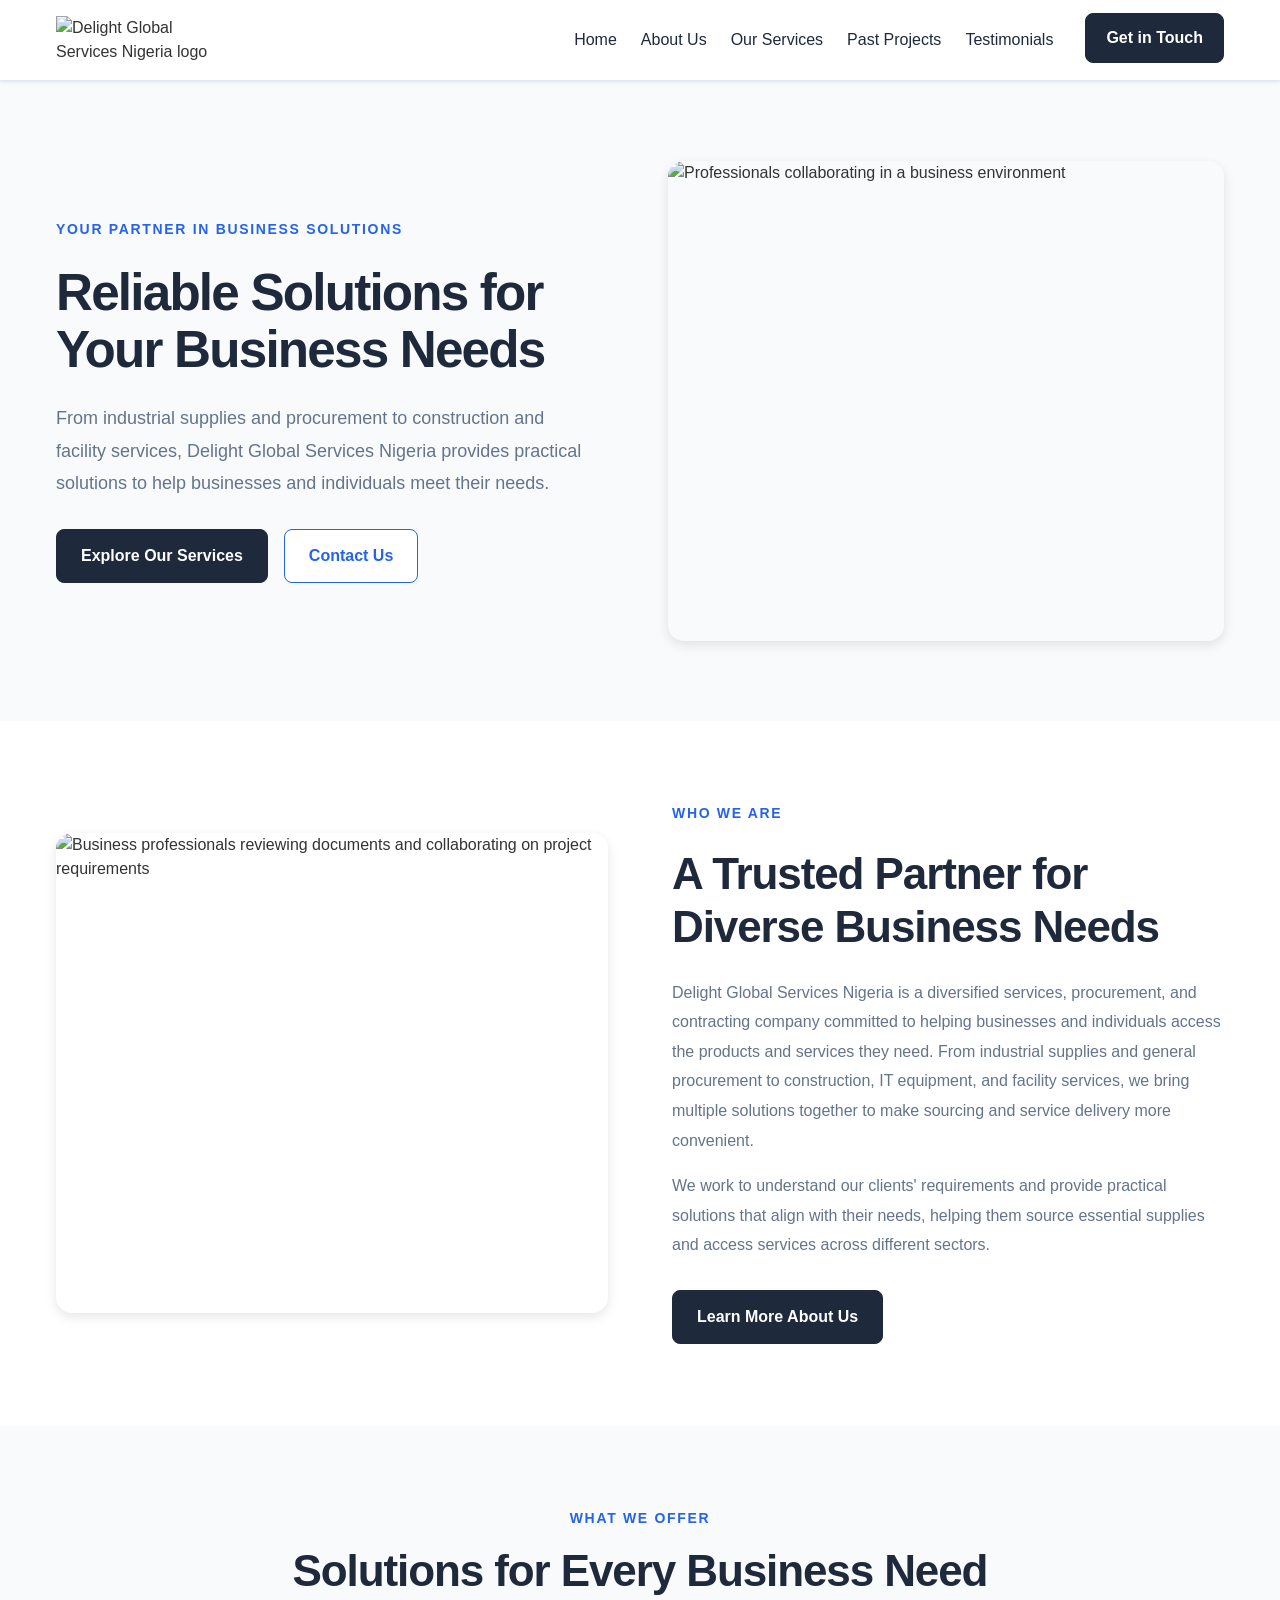
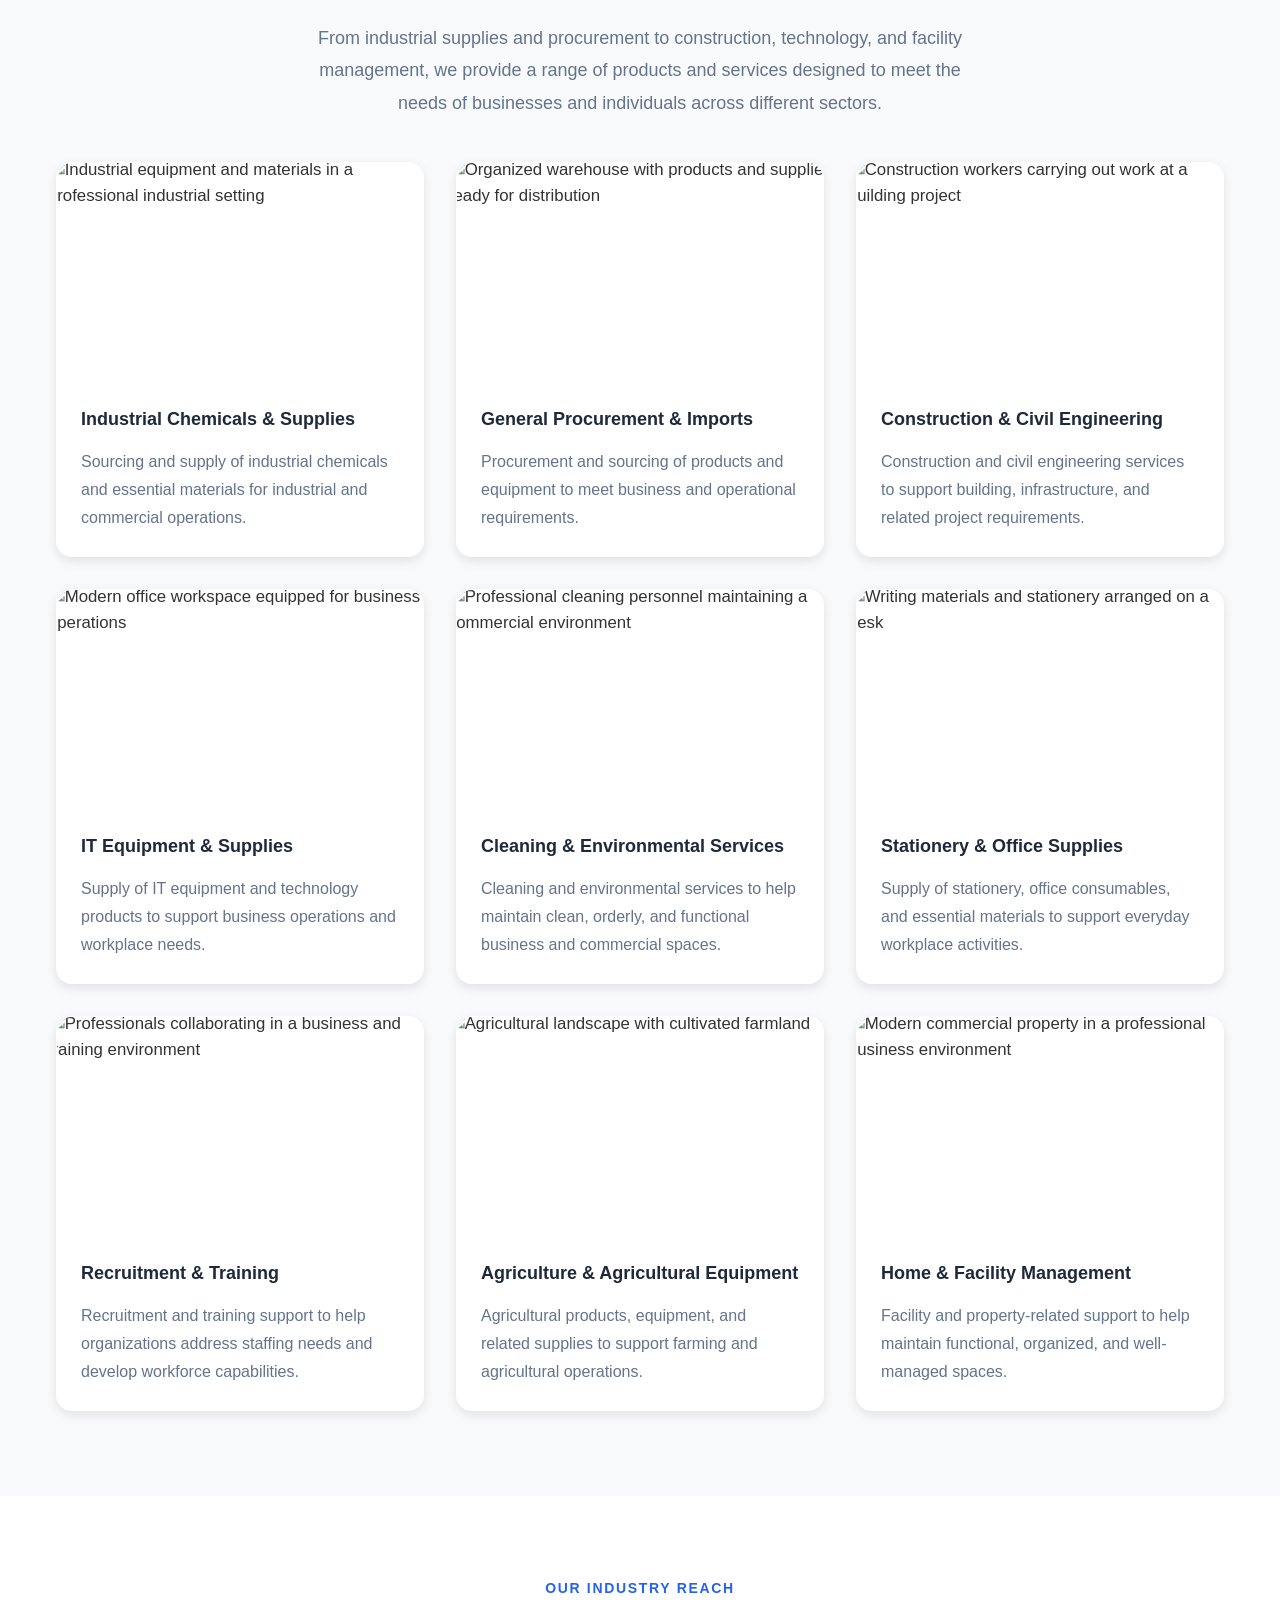
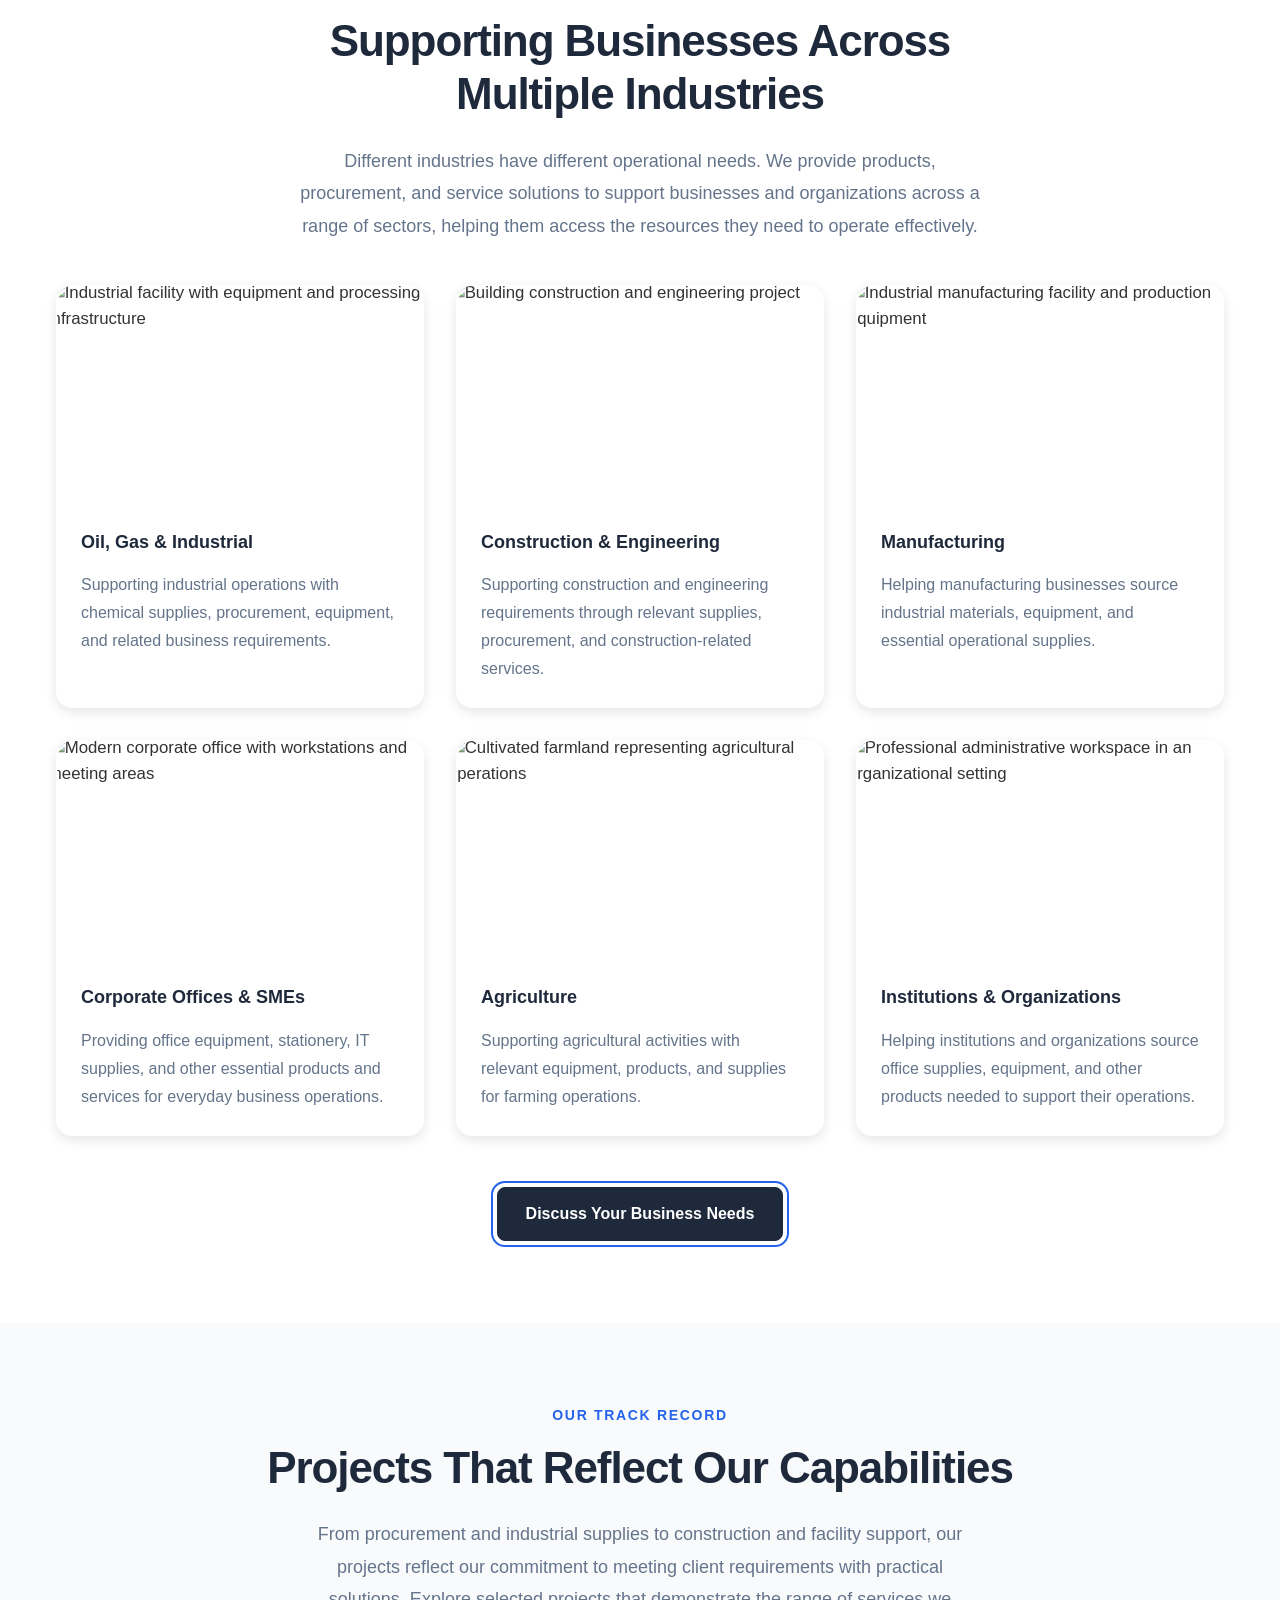
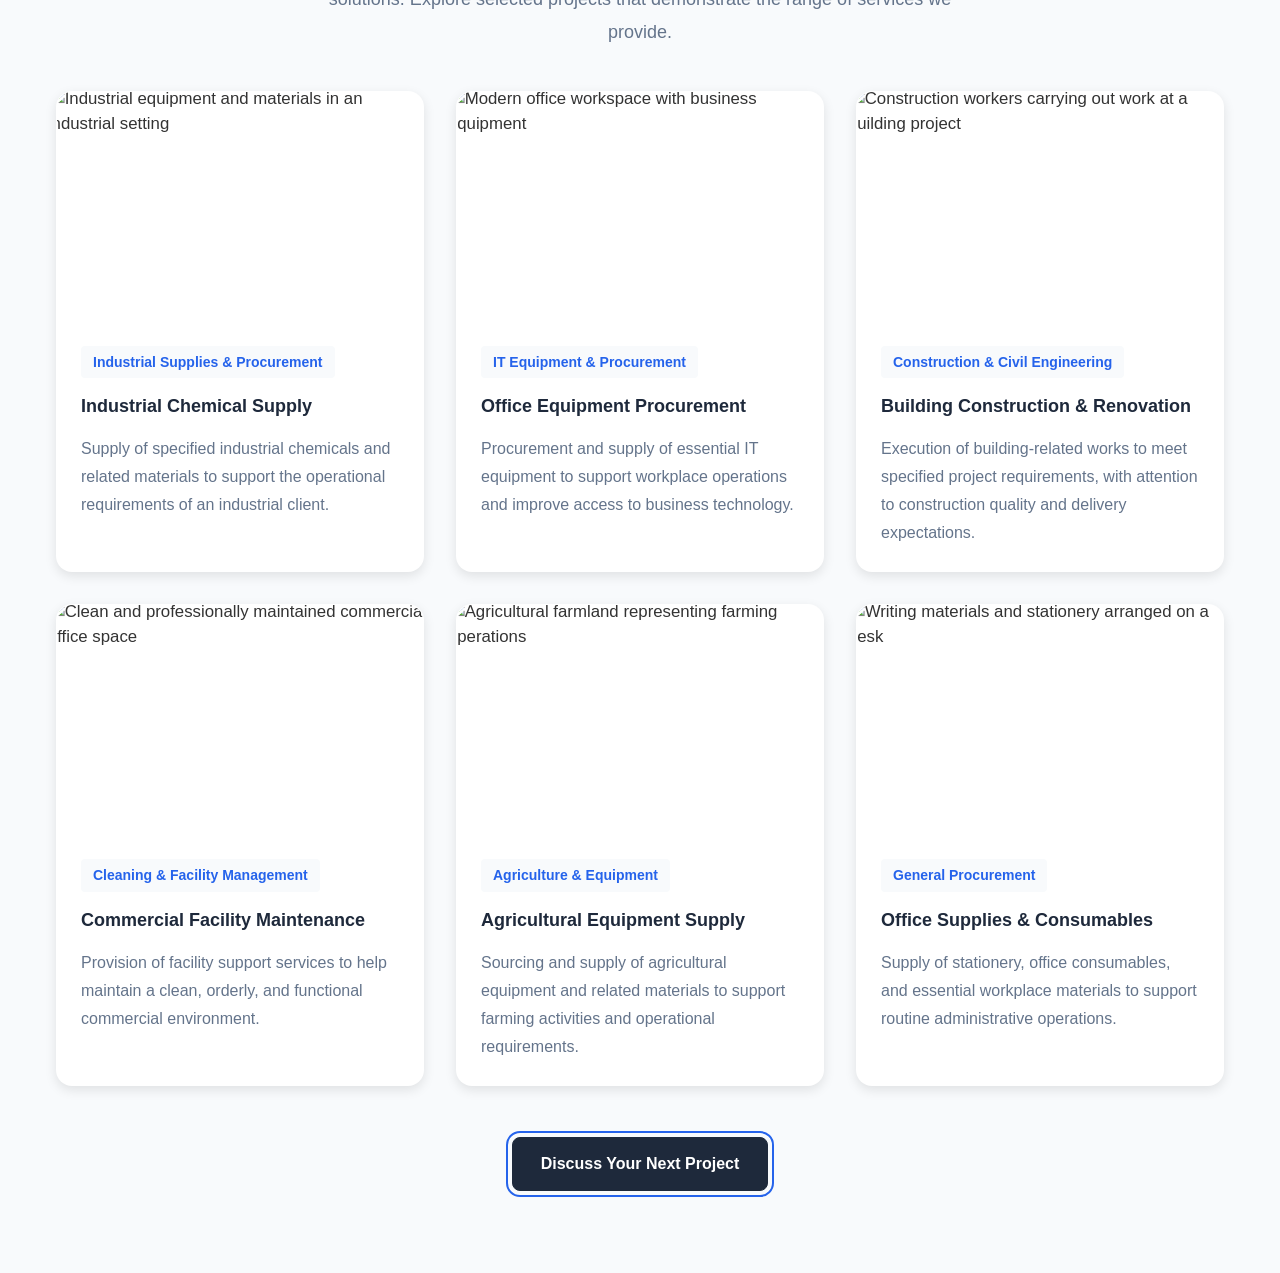
==== index.html @ d0744092 "feat: past projects added" ====
<!doctype html>
<html lang="en">
  <head>
    <meta charset="UTF-8" />
    <meta name="viewport" content="width=device-width, initial-scale=1.0" />

    <title>Delight Global Services</title>

    <!-- Font Awesome -->
    <link
      rel="stylesheet"
      href="https://cdnjs.cloudflare.com/ajax/libs/font-awesome/6.7.2/css/all.min.css"
    />

    <!-- Main CSS -->
    <link rel="stylesheet" href="/css/styles.css" />
  </head>
  <body>
    <!-- Header -->
    <header class="site-header">
      <nav class="navbar container" aria-label="Main navigation">
        <!-- Company Logo -->
        <a href="#home" class="navbar__brand" aria-label="Go to homepage">
          <img src="" alt="" class="navbar__logo" id="navbar-logo" />
        </a>

        <!-- Mobile Menu Toggle -->
        <button
          type="button"
          class="navbar__toggle"
          id="navbar-toggle"
          aria-label="Open navigation menu"
          aria-expanded="false"
          aria-controls="navbar-menu"
        >
          <i class="fa-solid fa-bars" aria-hidden="true"></i>
        </button>

        <!-- Navigation Menu -->
        <div class="navbar__menu" id="navbar-menu">
          <!-- Navigation Links -->
          <ul class="navbar__links" id="navbar-links">
            <!-- Navigation links will be rendered from siteConfig -->
          </ul>

          <!-- Call-to-Action -->
          <a href="" class="navbar__cta" id="navbar-cta">
            <!-- CTA text will be rendered from siteConfig -->
          </a>
        </div>
      </nav>
    </header>

    <!-- ========================= HERO SECTION ========================== -->

    <section class="hero" id="home">
      <div class="hero__container container">
        <!-- Hero Content -->
        <div class="hero__content">
          <p class="hero__eyebrow" id="hero-eyebrow"></p>

          <h1 class="hero__heading" id="hero-heading"></h1>

          <p class="hero__description" id="hero-description"></p>

          <!-- Hero Buttons -->
          <div class="hero__actions" id="hero-actions">
            <!-- Buttons will be rendered from siteConfig -->
          </div>
        </div>

        <!-- Hero Image -->
        <div class="hero__visual">
          <img src="" alt="" class="hero__image" id="hero-image" />
        </div>
      </div>
    </section>

    <!-- ========================= ABOUT US SECTION ========================== -->

    <section class="about" id="about">
      <div class="about__container container">
        <!-- About Image -->
        <div class="about__visual">
          <img
            src=""
            alt=""
            class="about__image"
            id="about-image"
            loading="lazy"
          />
        </div>

        <!-- About Content -->
        <div class="about__content">
          <p class="about__eyebrow" id="about-eyebrow"></p>

          <h2 class="about__heading" id="about-heading"></h2>

          <p class="about__description" id="about-description"></p>

          <p class="about__supporting-text" id="about-supporting-text"></p>

          <!-- Call-to-Action -->
          <div class="about__actions" id="about-actions">
            <!-- CTA will be rendered from siteConfig -->
          </div>
        </div>
      </div>
    </section>

    <!-- ========================= SERVICES SECTION ========================== -->

    <section class="services" id="services">
      <div class="services__container container">
        <!-- Section Header -->
        <div class="services__header">
          <p class="services__eyebrow" id="services-eyebrow"></p>

          <h2 class="services__heading" id="services-heading"></h2>

          <p class="services__description" id="services-description"></p>
        </div>

        <!-- Services Grid -->
        <div class="services__grid" id="services-grid">
          <!-- Service cards will be rendered from siteConfig -->
        </div>
      </div>
    </section>
    <!-- ========================= INDUSTRIES SECTION ========================== -->

    <section class="industries" id="industries">
      <div class="industries__container container">
        <!-- Section Header -->
        <div class="industries__header">
          <p class="industries__eyebrow" id="industries-eyebrow"></p>

          <h2 class="industries__heading" id="industries-heading"></h2>

          <p class="industries__description" id="industries-description"></p>
        </div>

        <!-- Industry Cards -->
        <div class="industries__grid" id="industries-grid">
          <!-- Industry cards will be rendered from siteConfig -->
        </div>

        <!-- Section CTA -->
        <div class="industries__actions" id="industries-actions">
          <!-- CTA will be rendered from siteConfig -->
        </div>
      </div>
    </section>
    <!-- ========================= PAST PROJECTS SECTION ========================== -->

    <section class="projects" id="projects">
      <div class="projects__container container">
        <!-- Section Header -->
        <div class="projects__header">
          <p class="projects__eyebrow" id="projects-eyebrow"></p>

          <h2 class="projects__heading" id="projects-heading"></h2>

          <p class="projects__description" id="projects-description"></p>
        </div>

        <!-- Project Cards -->
        <div class="projects__grid" id="projects-grid">
          <!-- Project cards will be rendered from siteConfig -->
        </div>

        <!-- Section CTA -->
        <div class="projects__actions" id="projects-actions">
          <!-- CTA will be rendered from siteConfig -->
        </div>
      </div>
    </section>

    <!-- Main JavaScript -->
    <script type="module" src="/js/main.js"></script>
  </body>
</html>
---- css/styles.css ----
@import url("./base.css");
@import url("/css/layout.css");
@import url("/css/navbar.css");
@import url("/css/hero.css");
@import url("/css/about.css");
@import url("/css/services.css");
@import url("/css/industries.css");
@import url("/css/projects.css");
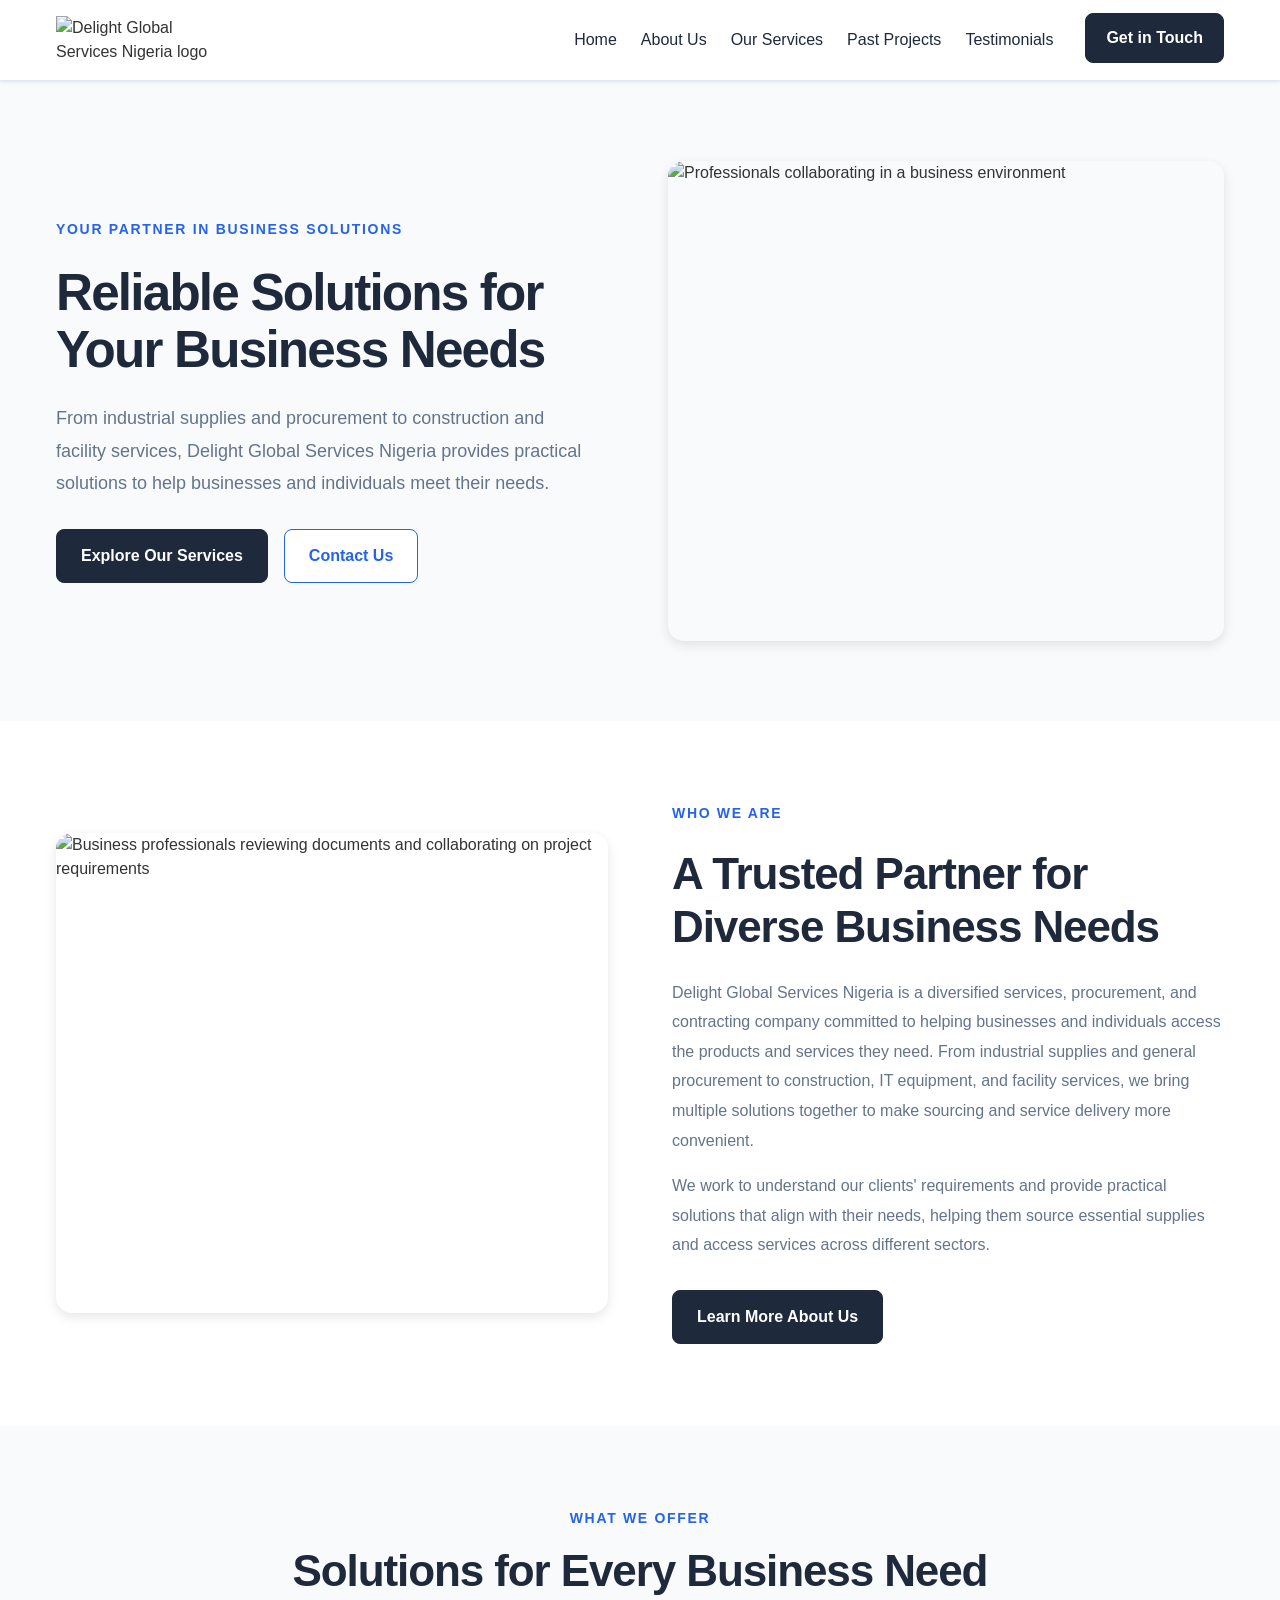
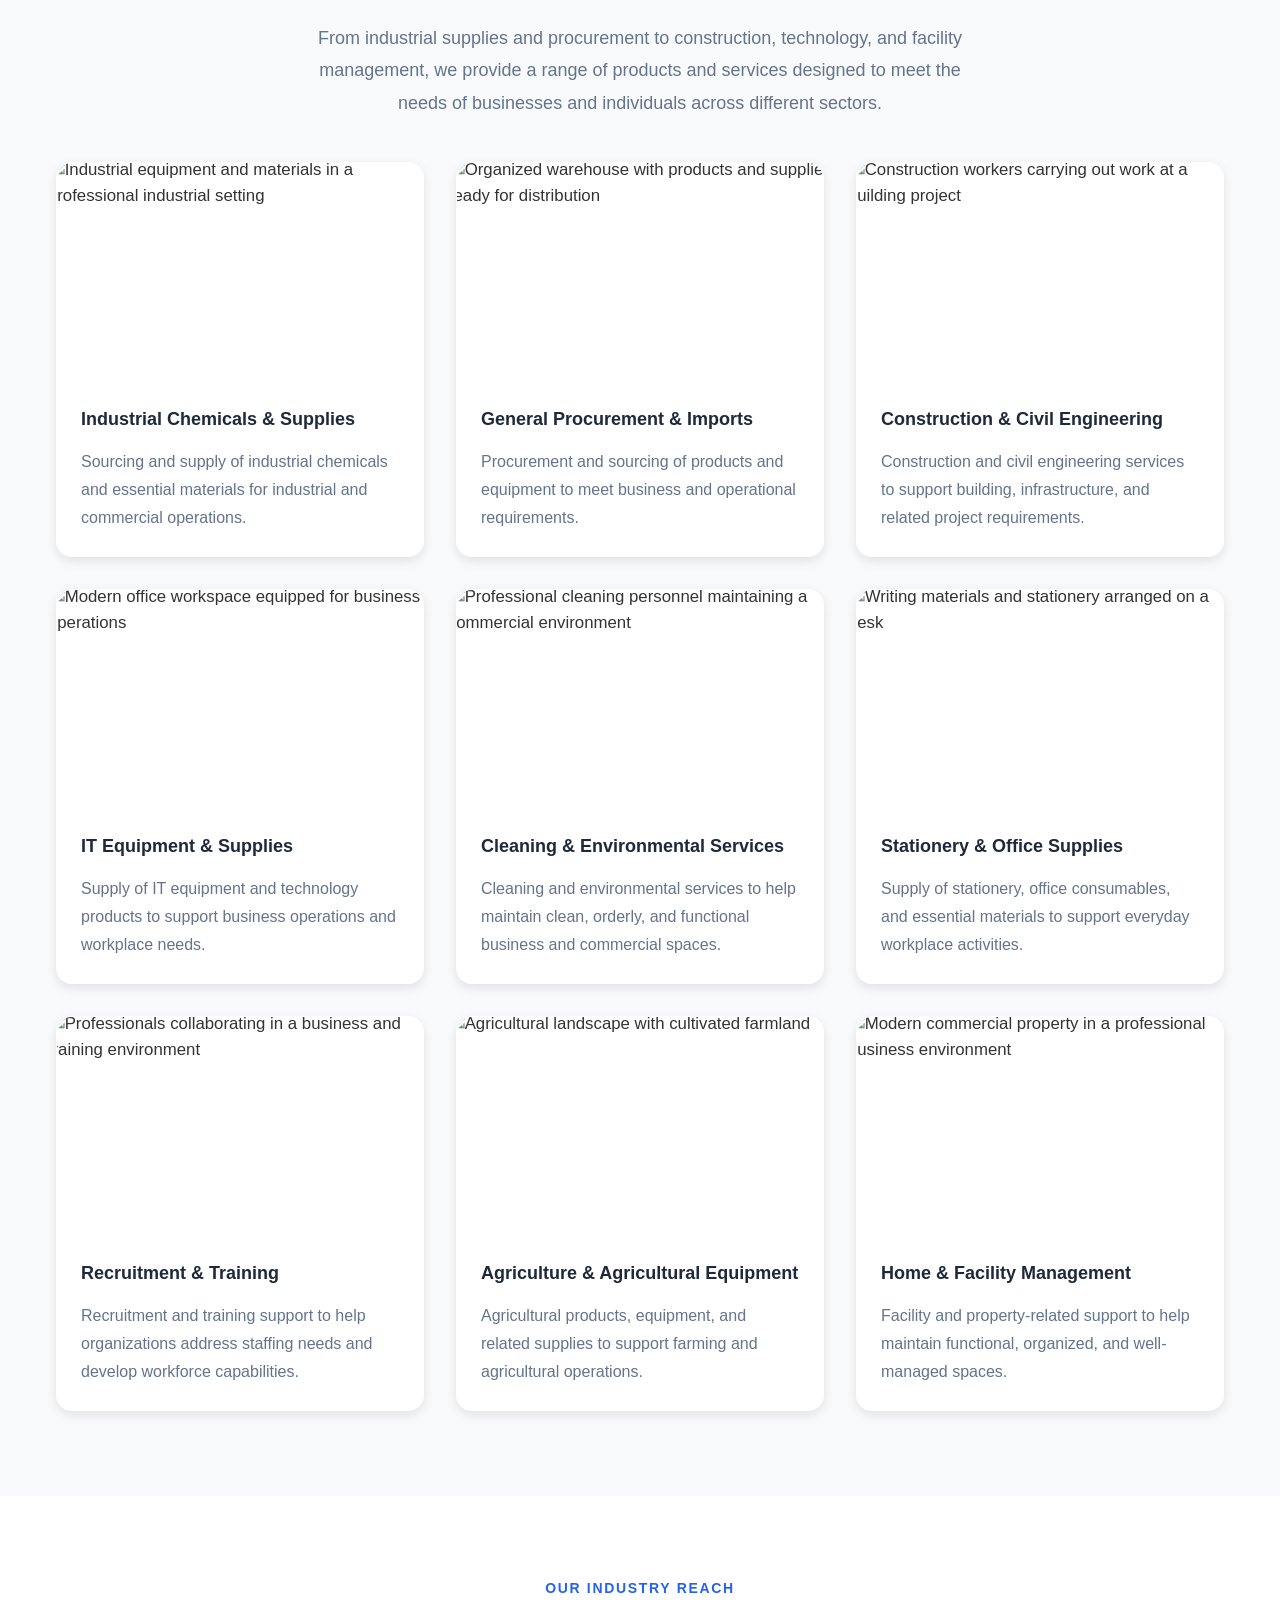
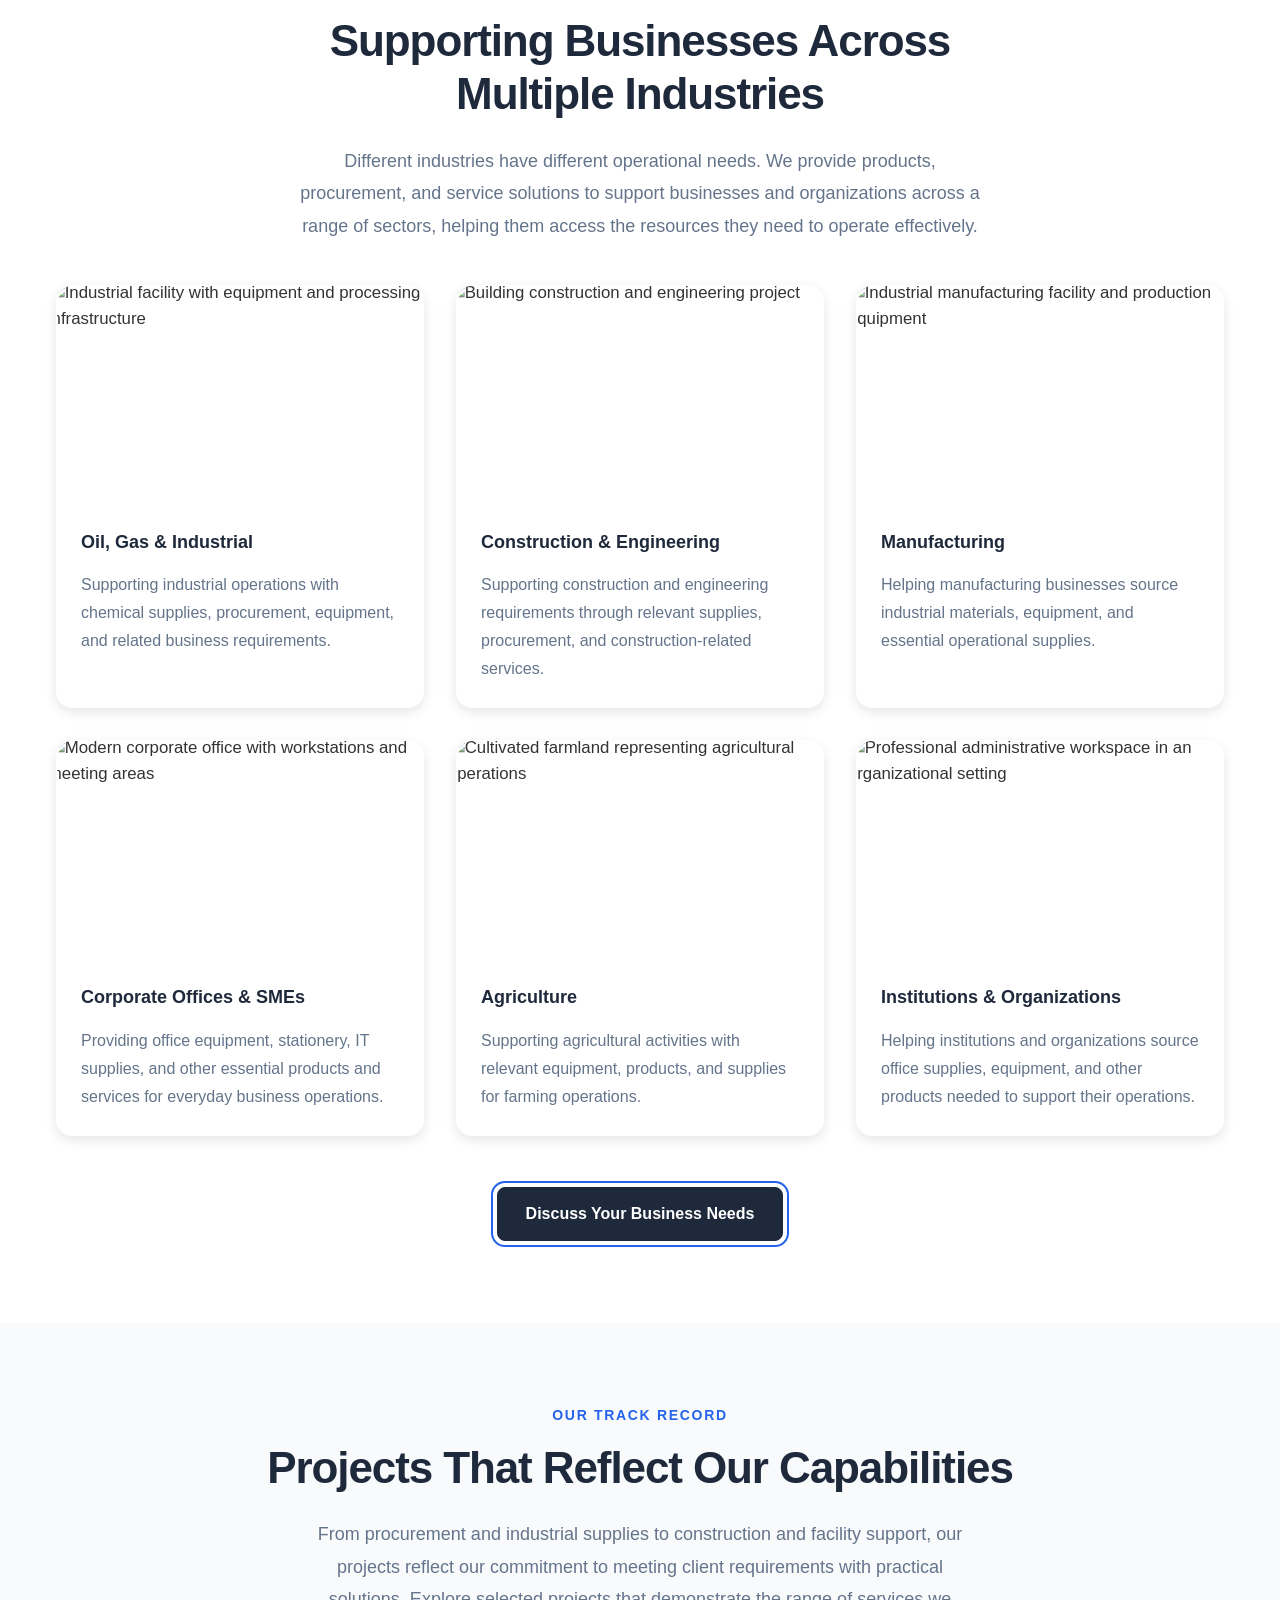
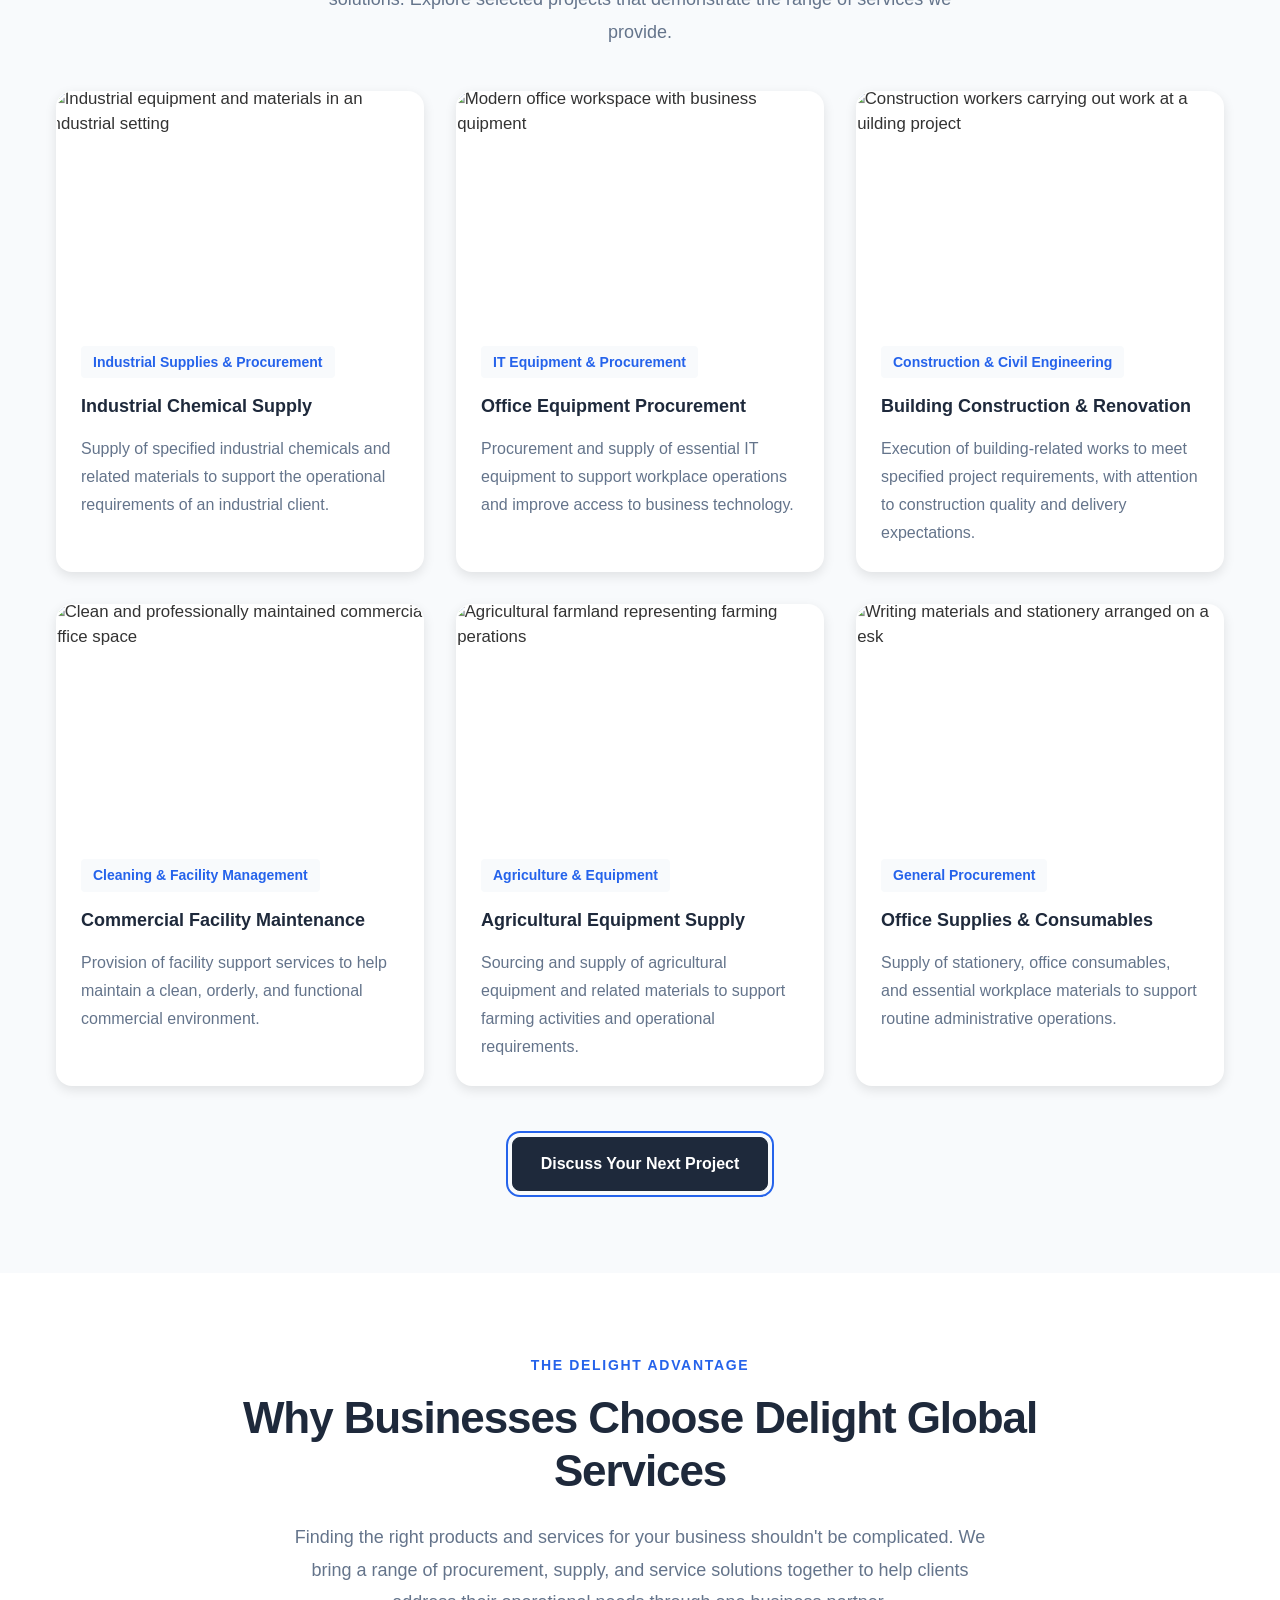
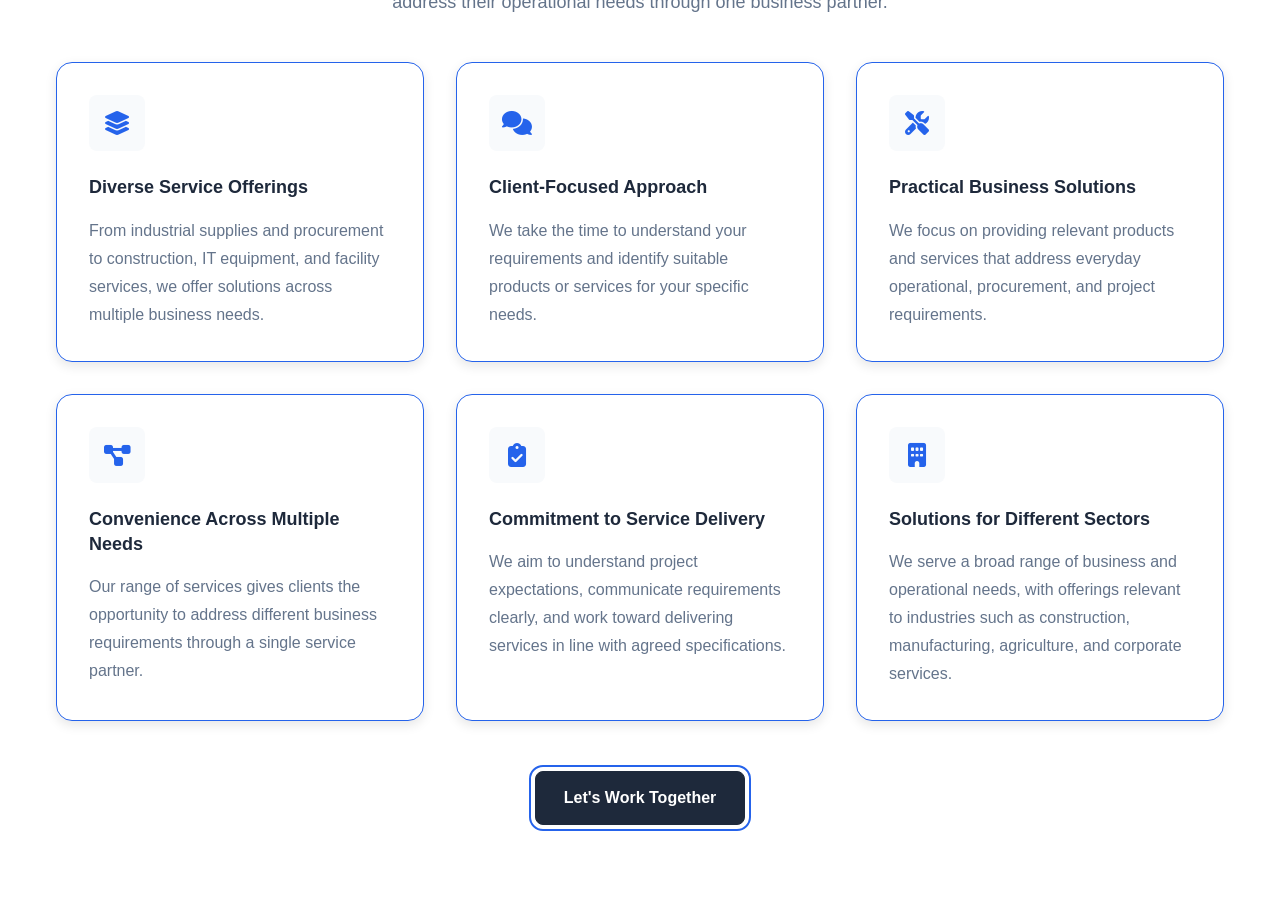
==== commit 31c05d99: "feat: why choose us added" ====
--- a/index.html
+++ b/index.html
@@ -176,6 +176,33 @@
         </div>
       </div>
     </section>
+    <!-- ========================= WHY CHOOSE US SECTION ========================== -->
+
+    <section class="why-choose-us" id="why-choose-us">
+      <div class="why-choose-us__container container">
+        <!-- Section Header -->
+        <div class="why-choose-us__header">
+          <p class="why-choose-us__eyebrow" id="why-choose-us-eyebrow"></p>
+
+          <h2 class="why-choose-us__heading" id="why-choose-us-heading"></h2>
+
+          <p
+            class="why-choose-us__description"
+            id="why-choose-us-description"
+          ></p>
+        </div>
+
+        <!-- Benefits Grid -->
+        <div class="why-choose-us__grid" id="why-choose-us-grid">
+          <!-- Benefit cards will be rendered from siteConfig -->
+        </div>
+
+        <!-- Section CTA -->
+        <div class="why-choose-us__actions" id="why-choose-us-actions">
+          <!-- CTA will be rendered from siteConfig -->
+        </div>
+      </div>
+    </section>
 
     <!-- Main JavaScript -->
     <script type="module" src="/js/main.js"></script>
--- a/css/styles.css
+++ b/css/styles.css
@@ -6,3 +6,4 @@
 @import url("/css/services.css");
 @import url("/css/industries.css");
 @import url("/css/projects.css");
+@import url("/css/why-choose-us.css");
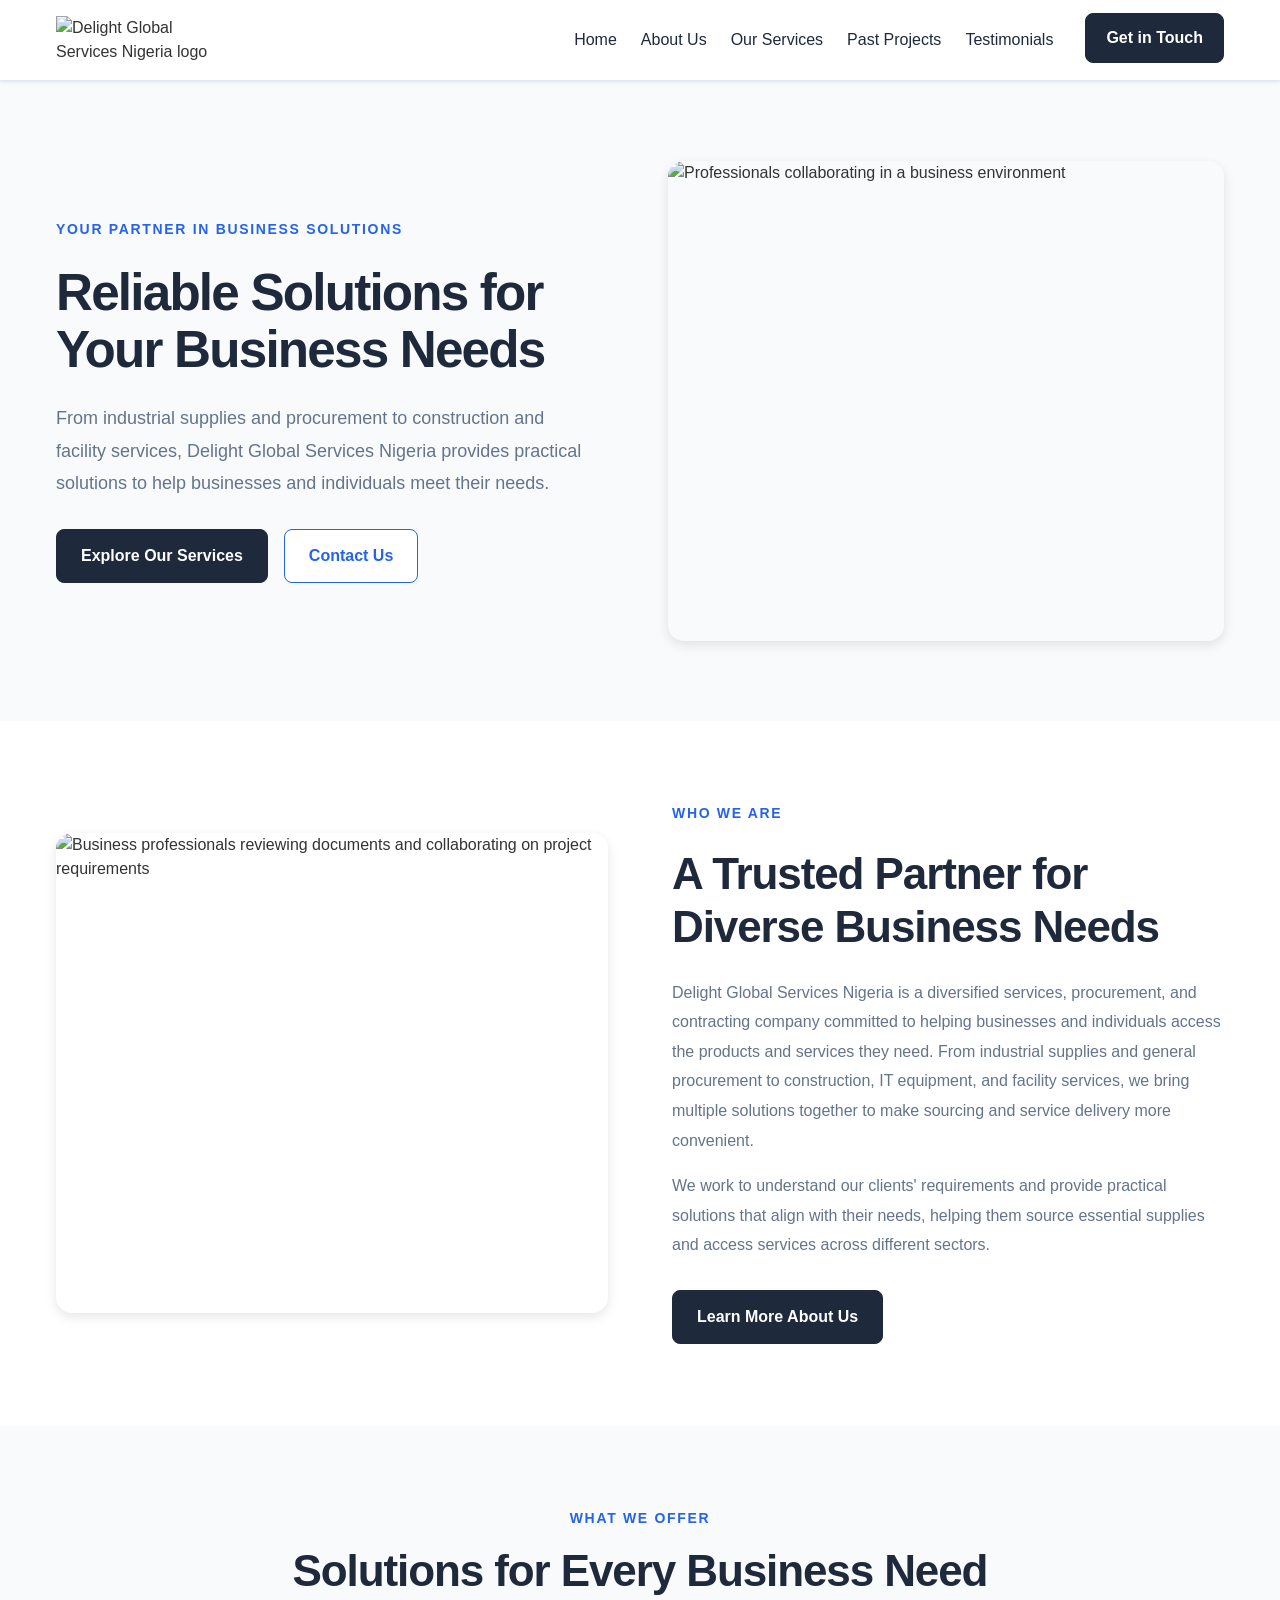
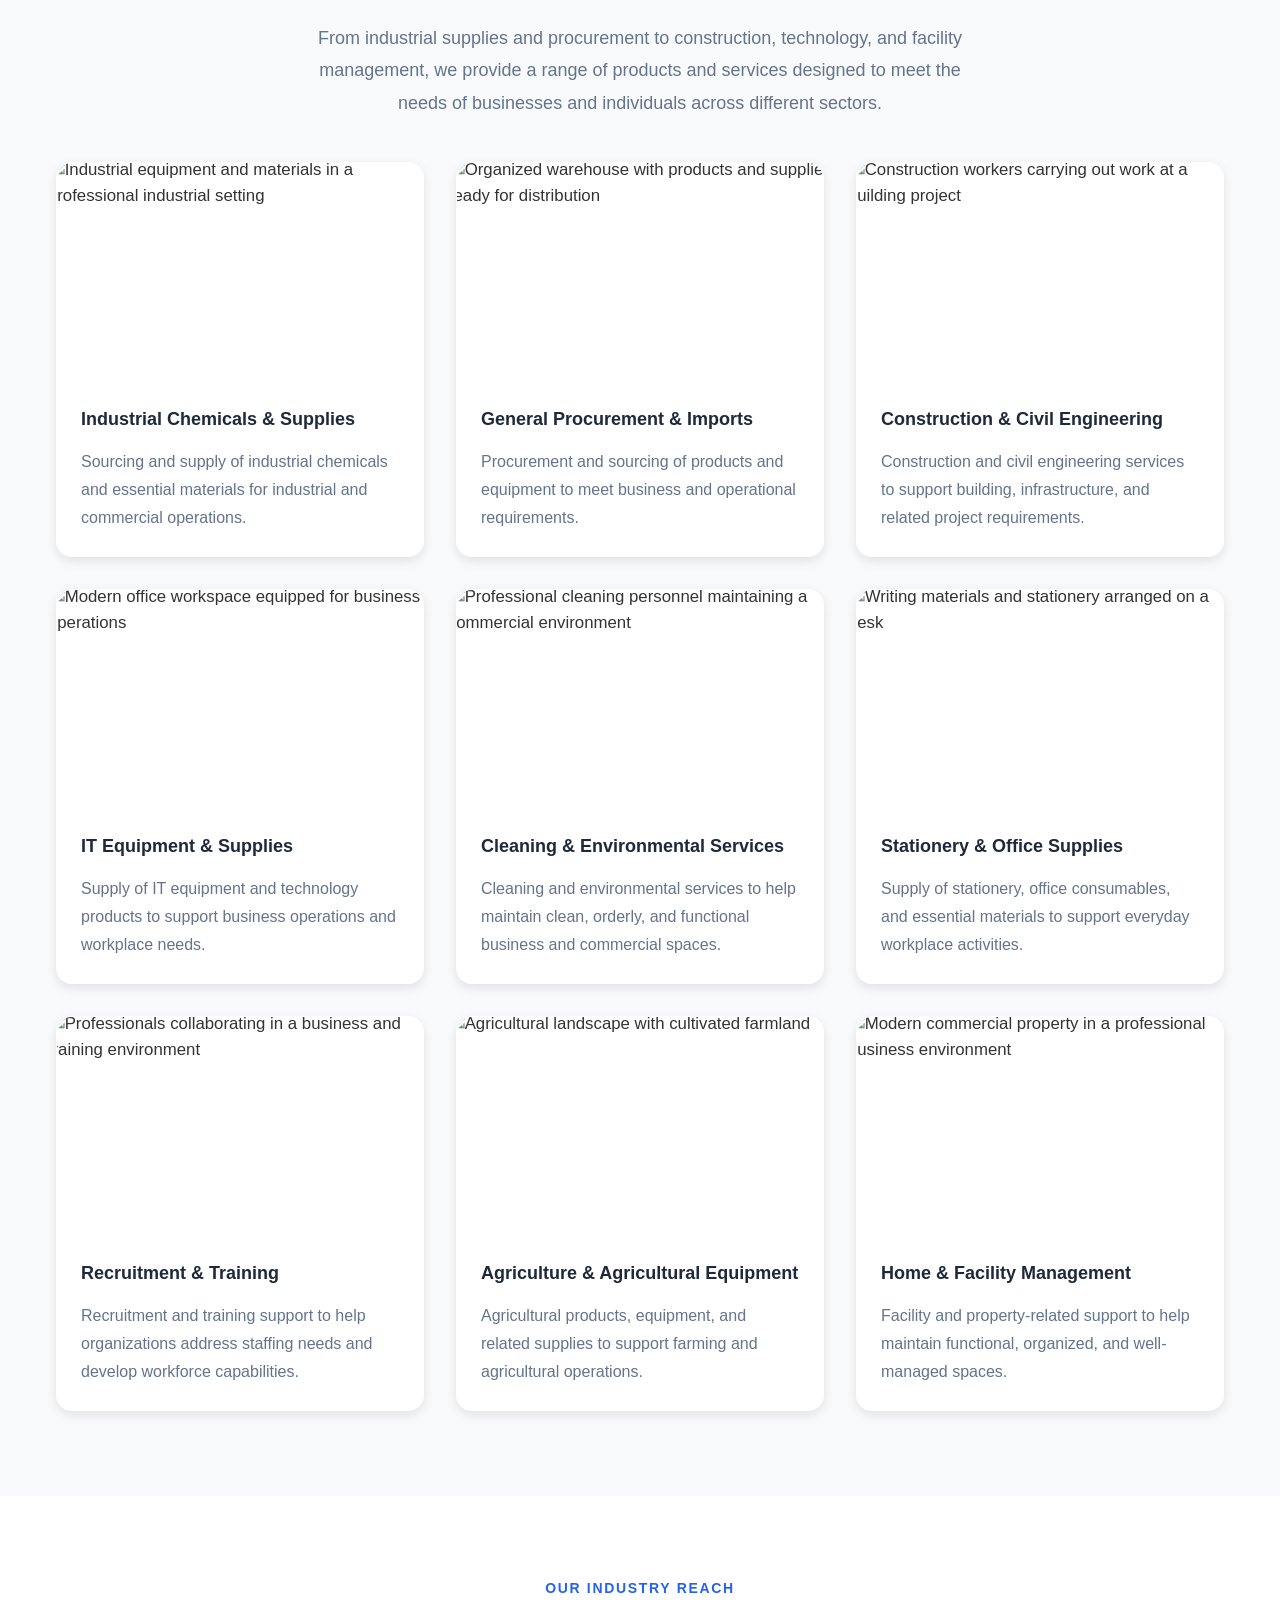
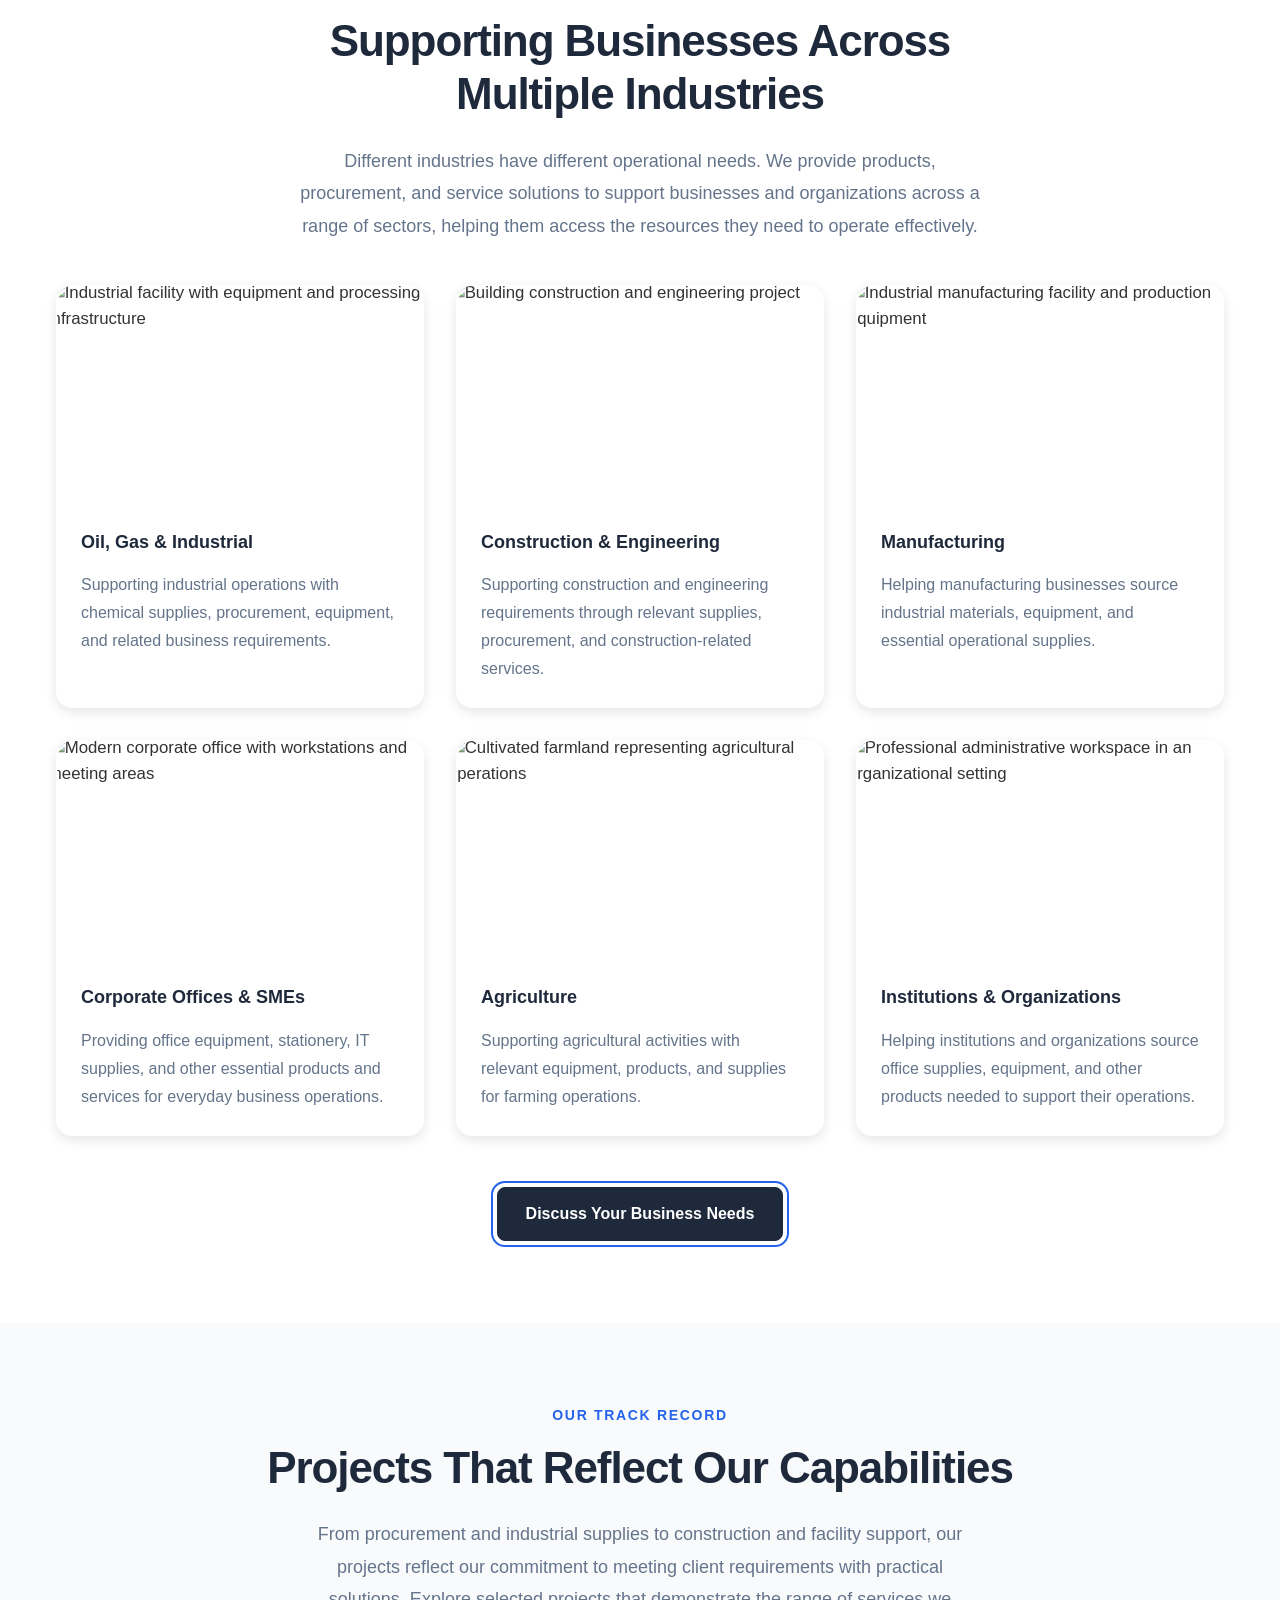
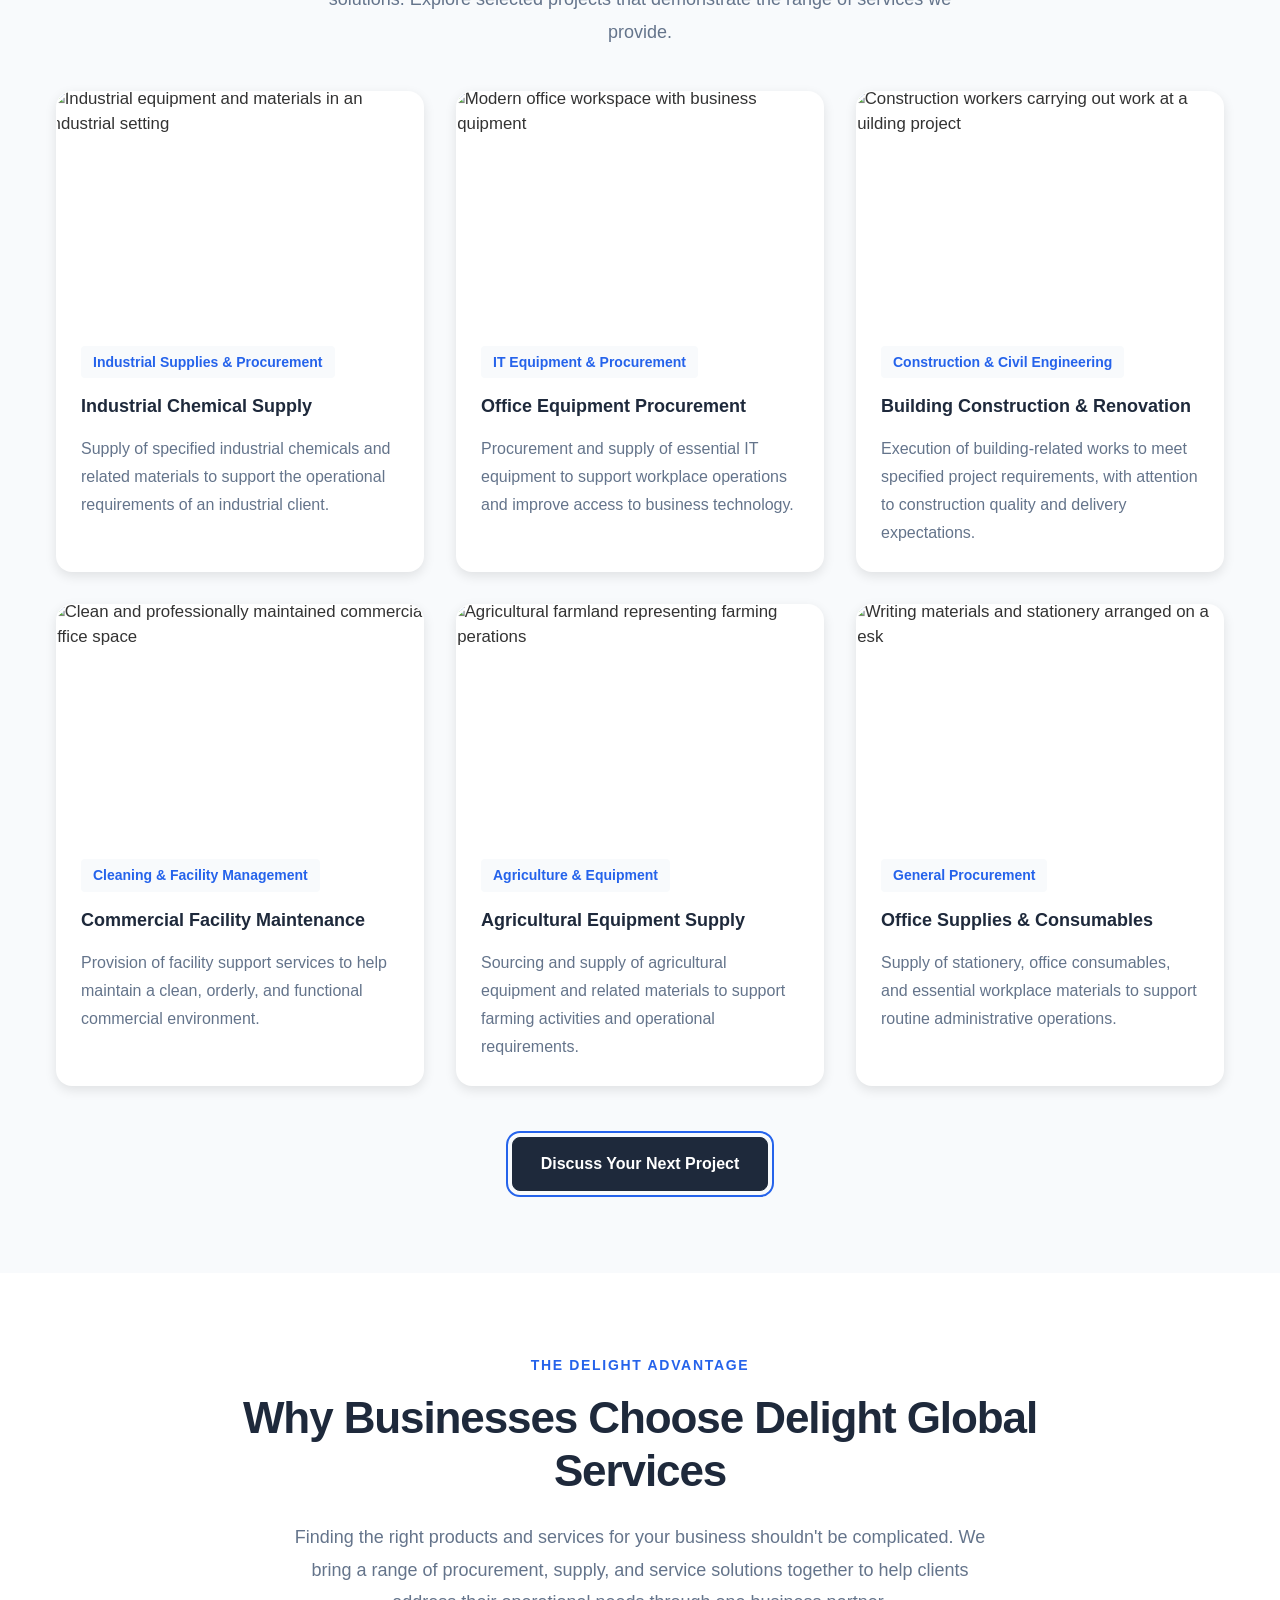
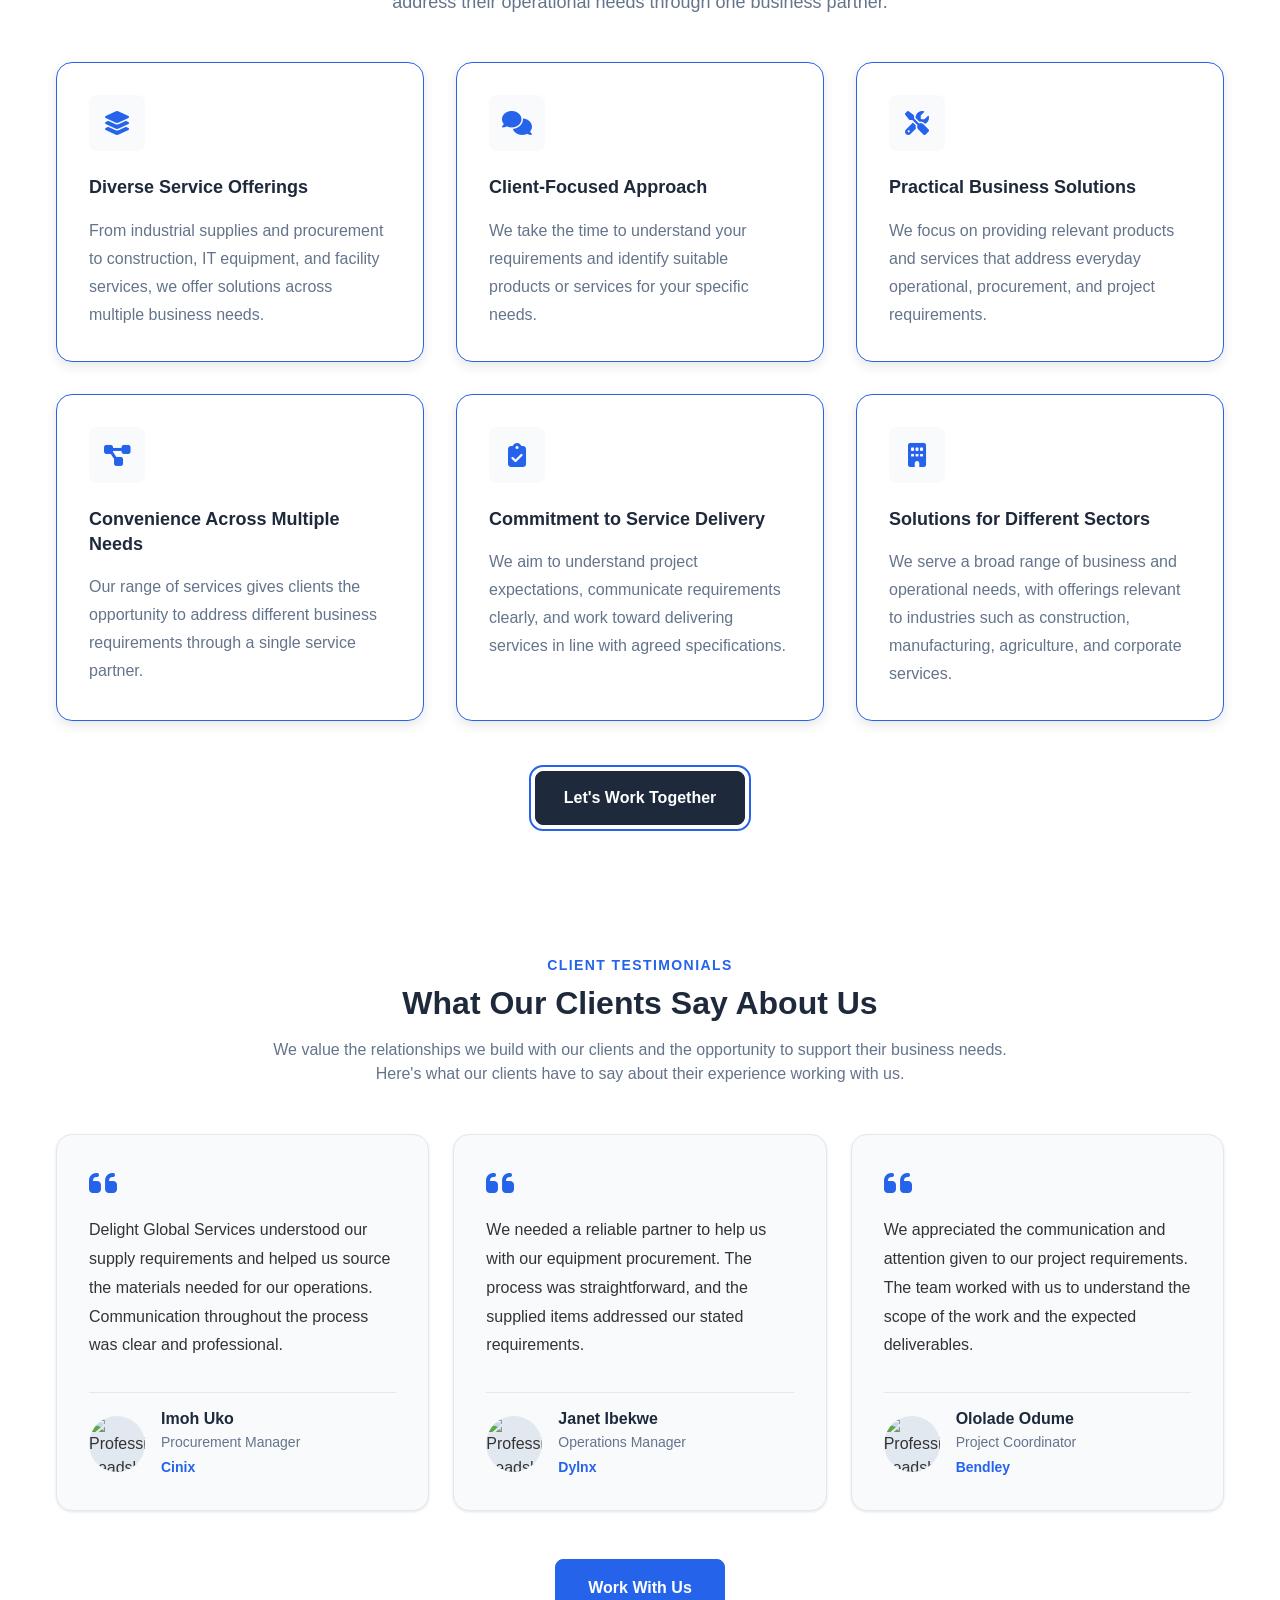
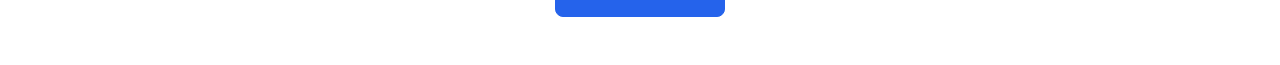
==== commit 8744a7c1: "feat: tesimonials added" ====
--- a/index.html
+++ b/index.html
@@ -203,6 +203,28 @@
         </div>
       </div>
     </section>
+    <!-- ======================================== TESTIMONIALS SECTION ======================================== -->
+    <section class="testimonials" id="testimonials">
+      <div class="testimonials__container container">
+        <!-- Section Header -->
+        <div class="testimonials__header">
+          <p class="testimonials__eyebrow" id="testimonials-eyebrow"></p>
+          <h2 class="testimonials__heading" id="testimonials-heading"></h2>
+          <p
+            class="testimonials__description"
+            id="testimonials-description"
+          ></p>
+        </div>
+        <!-- Testimonial Cards -->
+        <div class="testimonials__grid" id="testimonials-grid">
+          <!-- Testimonial cards will be rendered from siteConfig -->
+        </div>
+        <!-- Section CTA -->
+        <div class="testimonials__actions" id="testimonials-actions">
+          <!-- CTA will be rendered from siteConfig -->
+        </div>
+      </div>
+    </section>
 
     <!-- Main JavaScript -->
     <script type="module" src="/js/main.js"></script>
--- a/css/styles.css
+++ b/css/styles.css
@@ -7,3 +7,4 @@
 @import url("/css/industries.css");
 @import url("/css/projects.css");
 @import url("/css/why-choose-us.css");
+@import url("/css/testimonials.css");
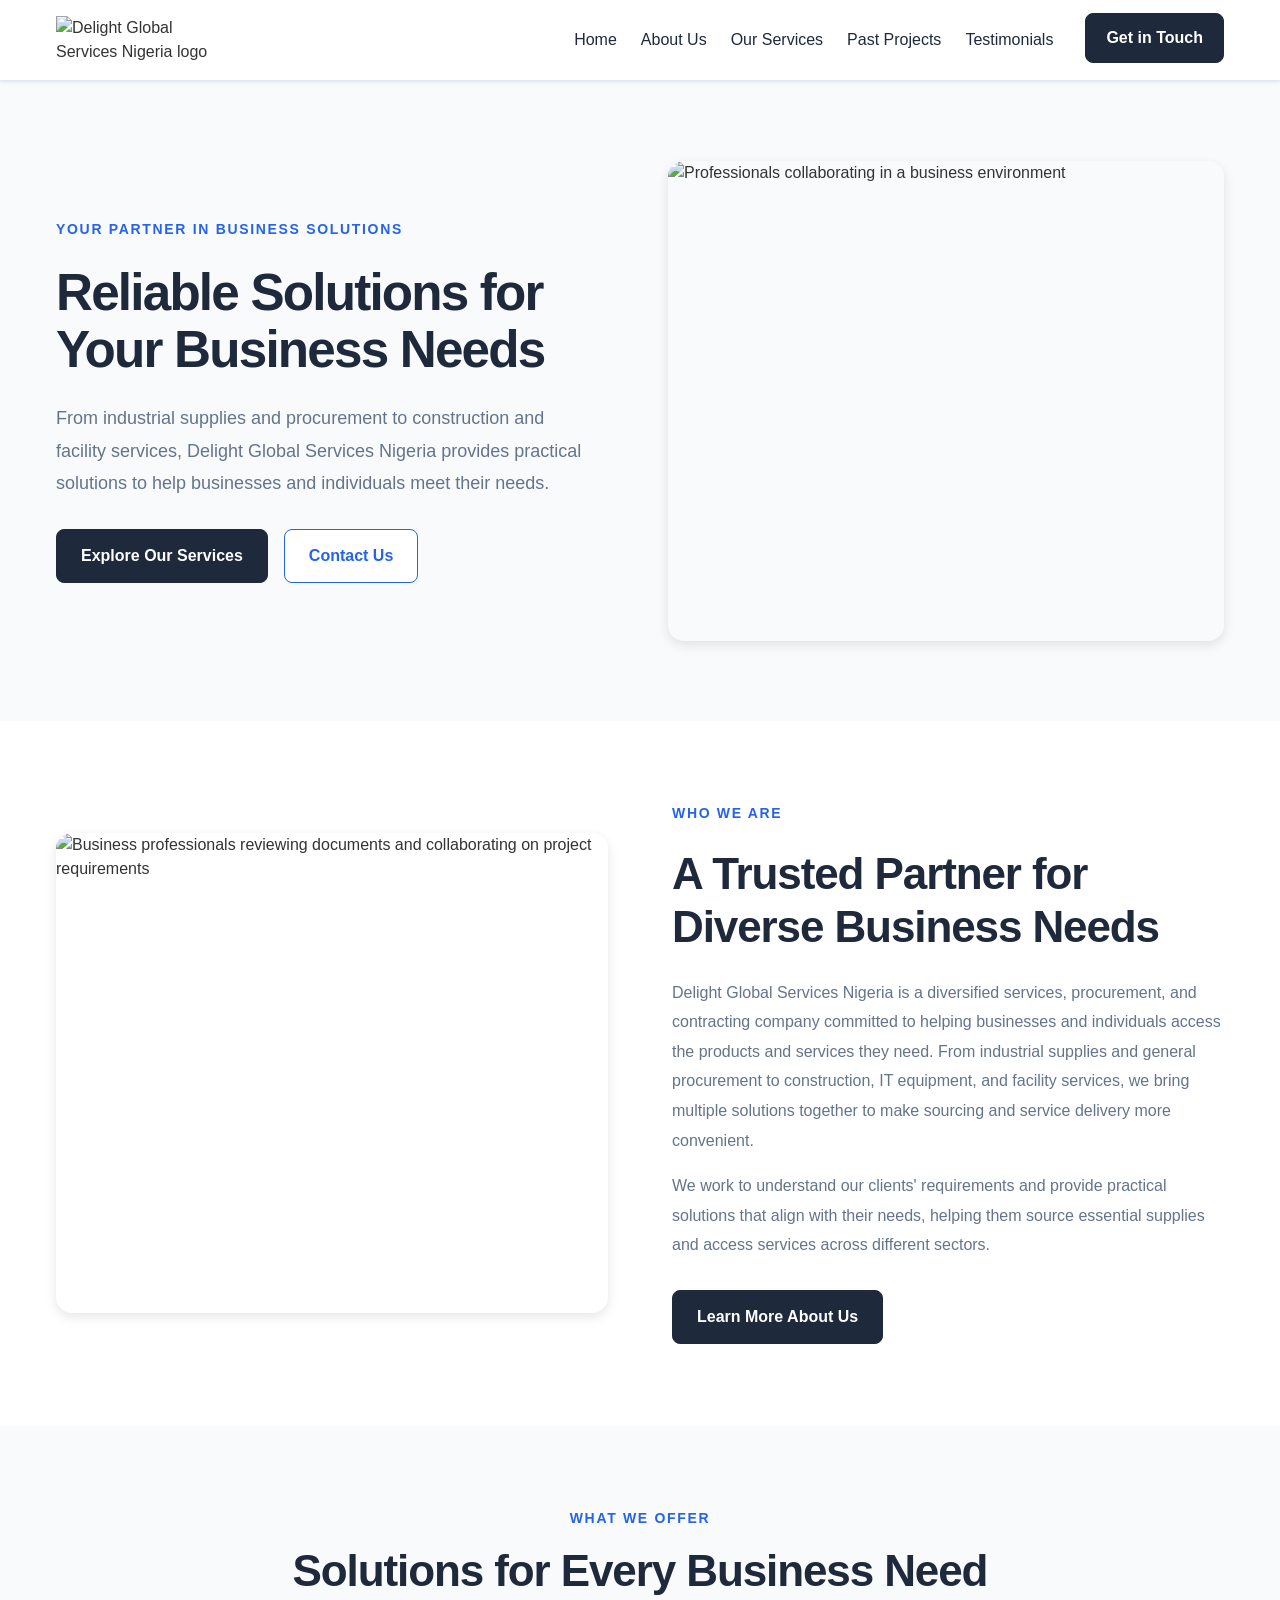
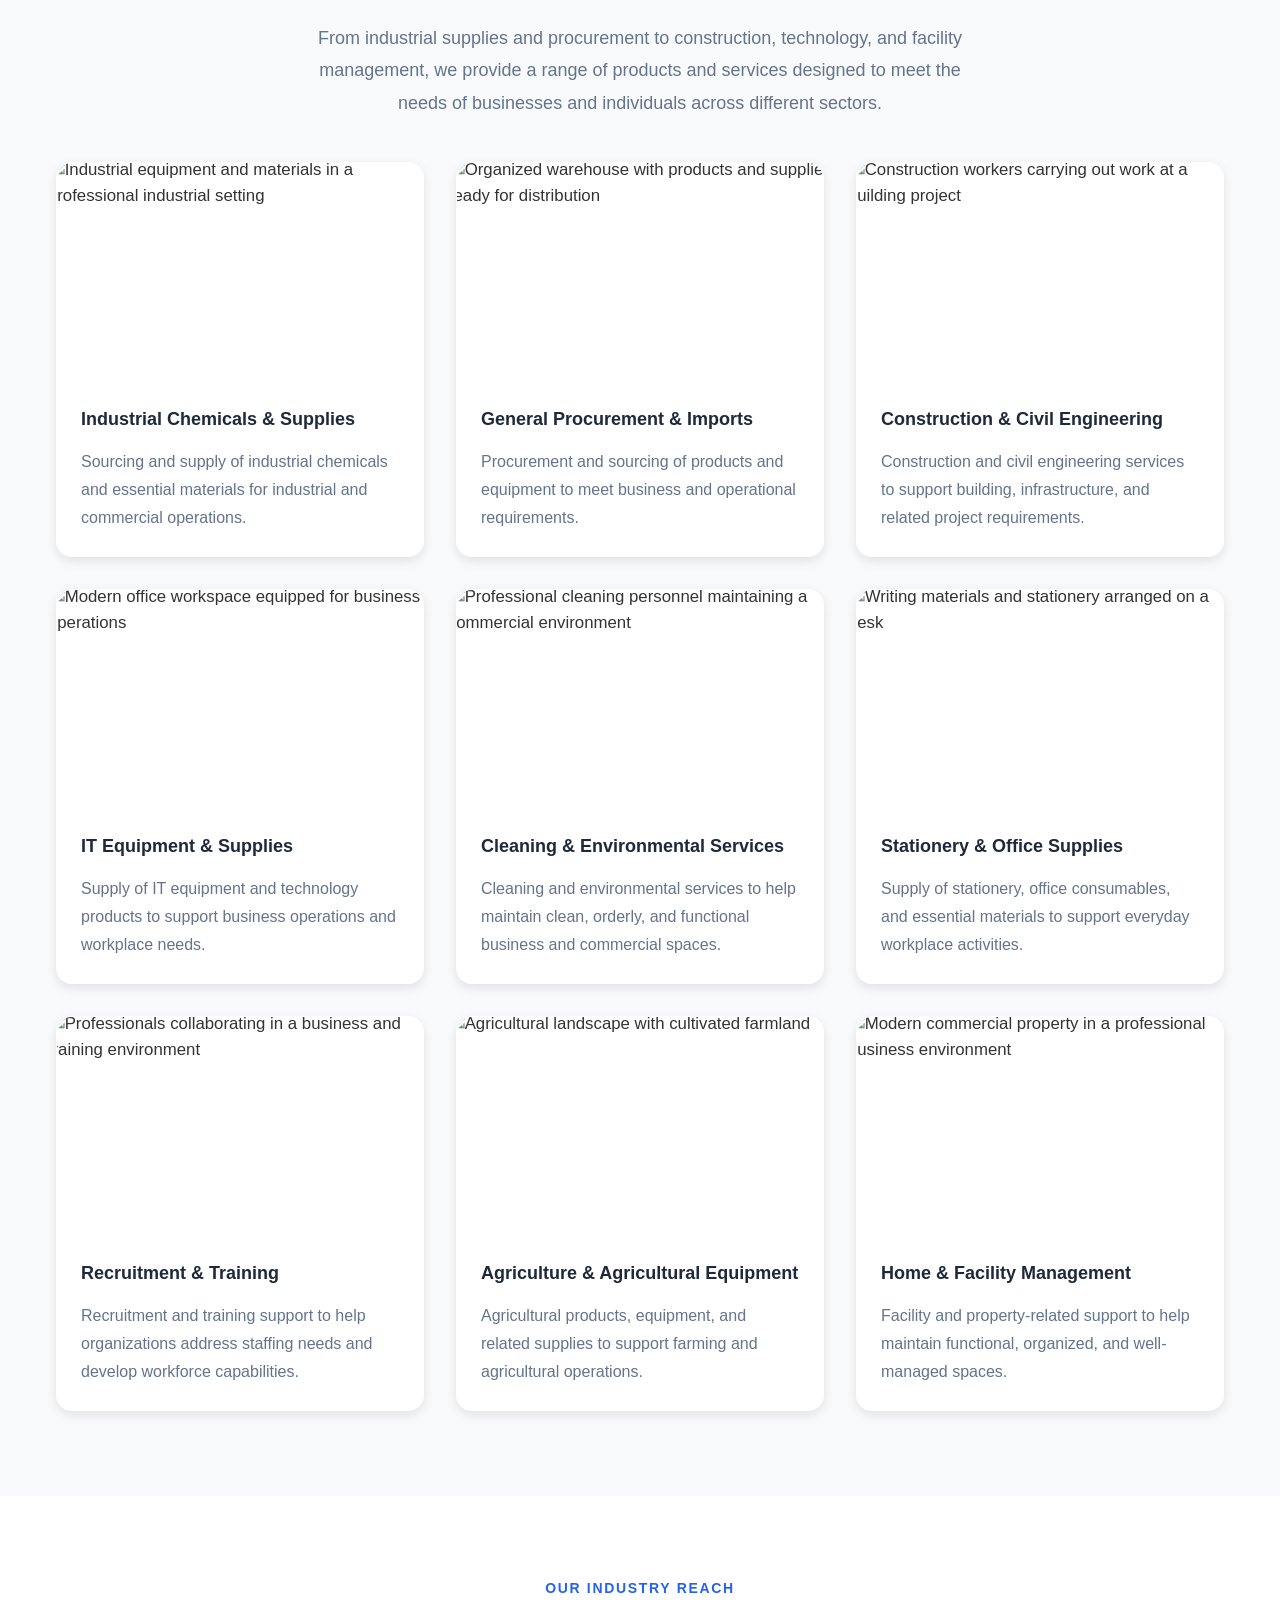
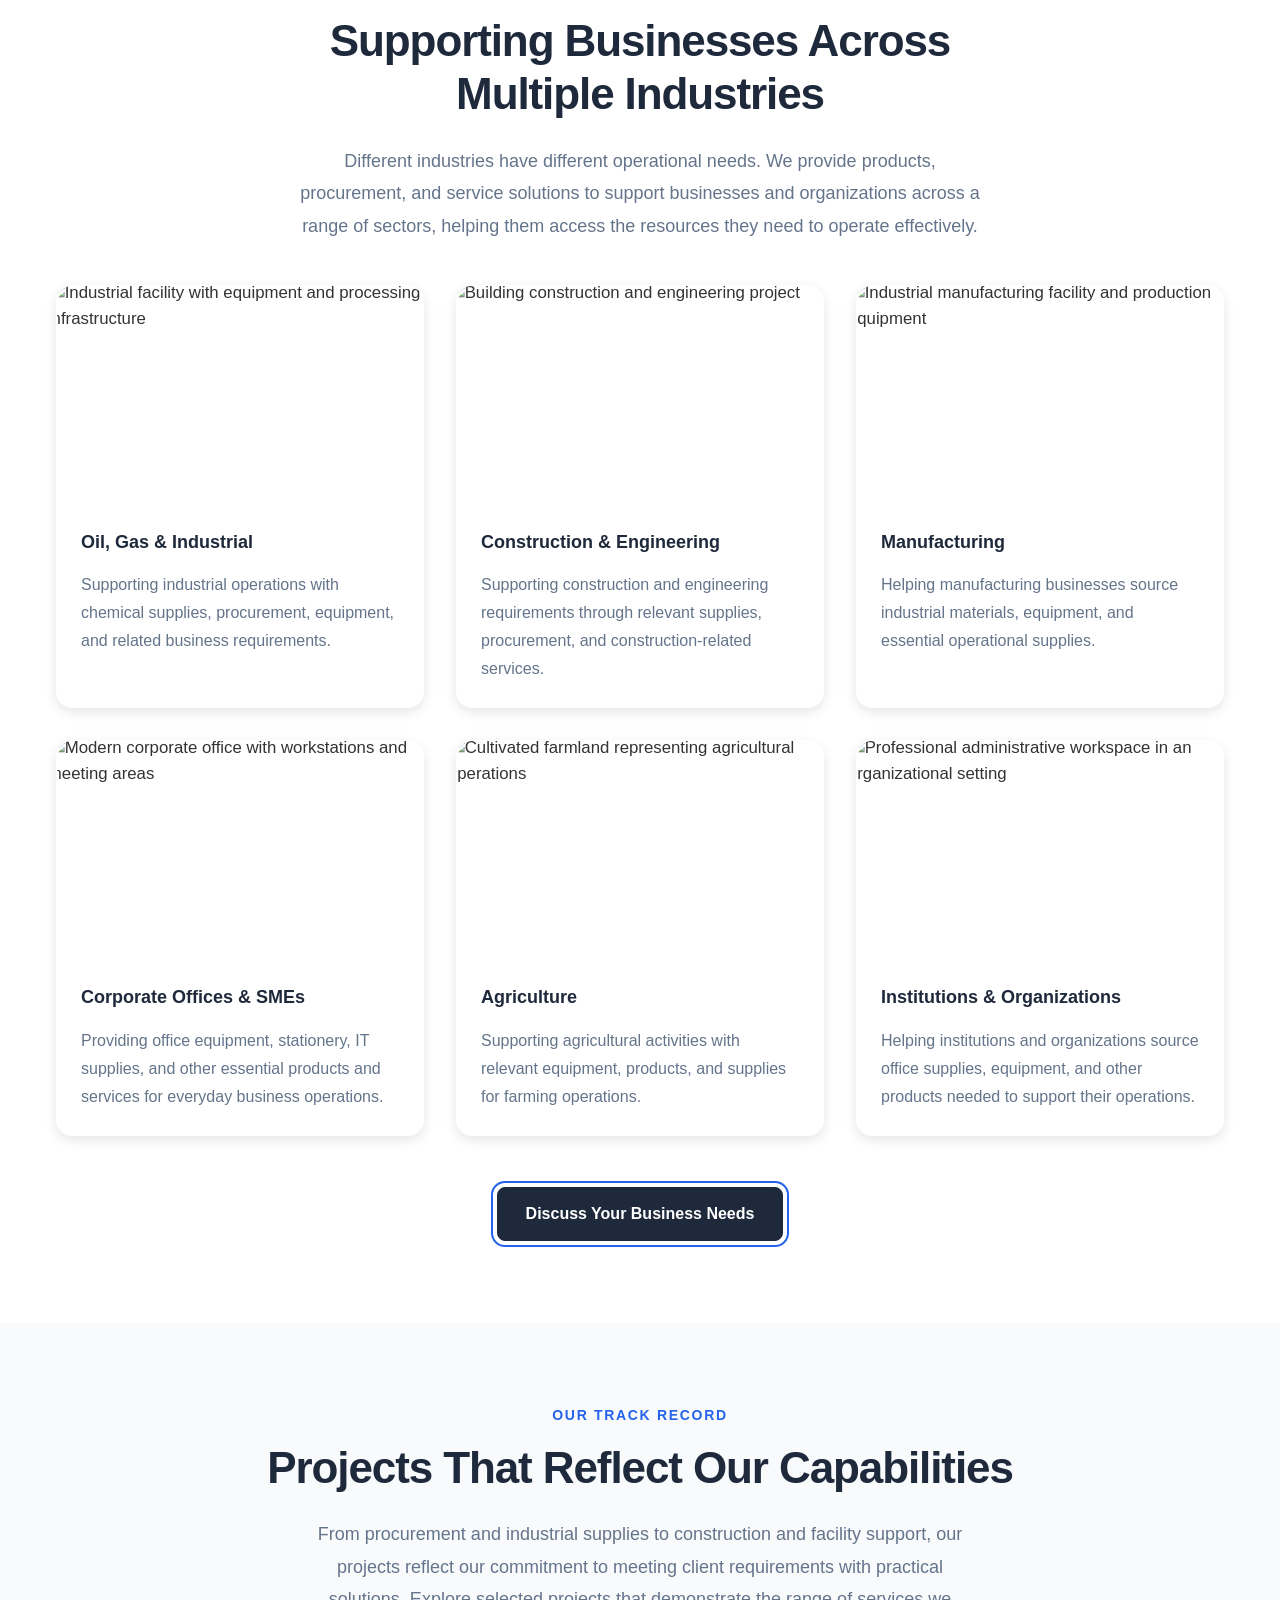
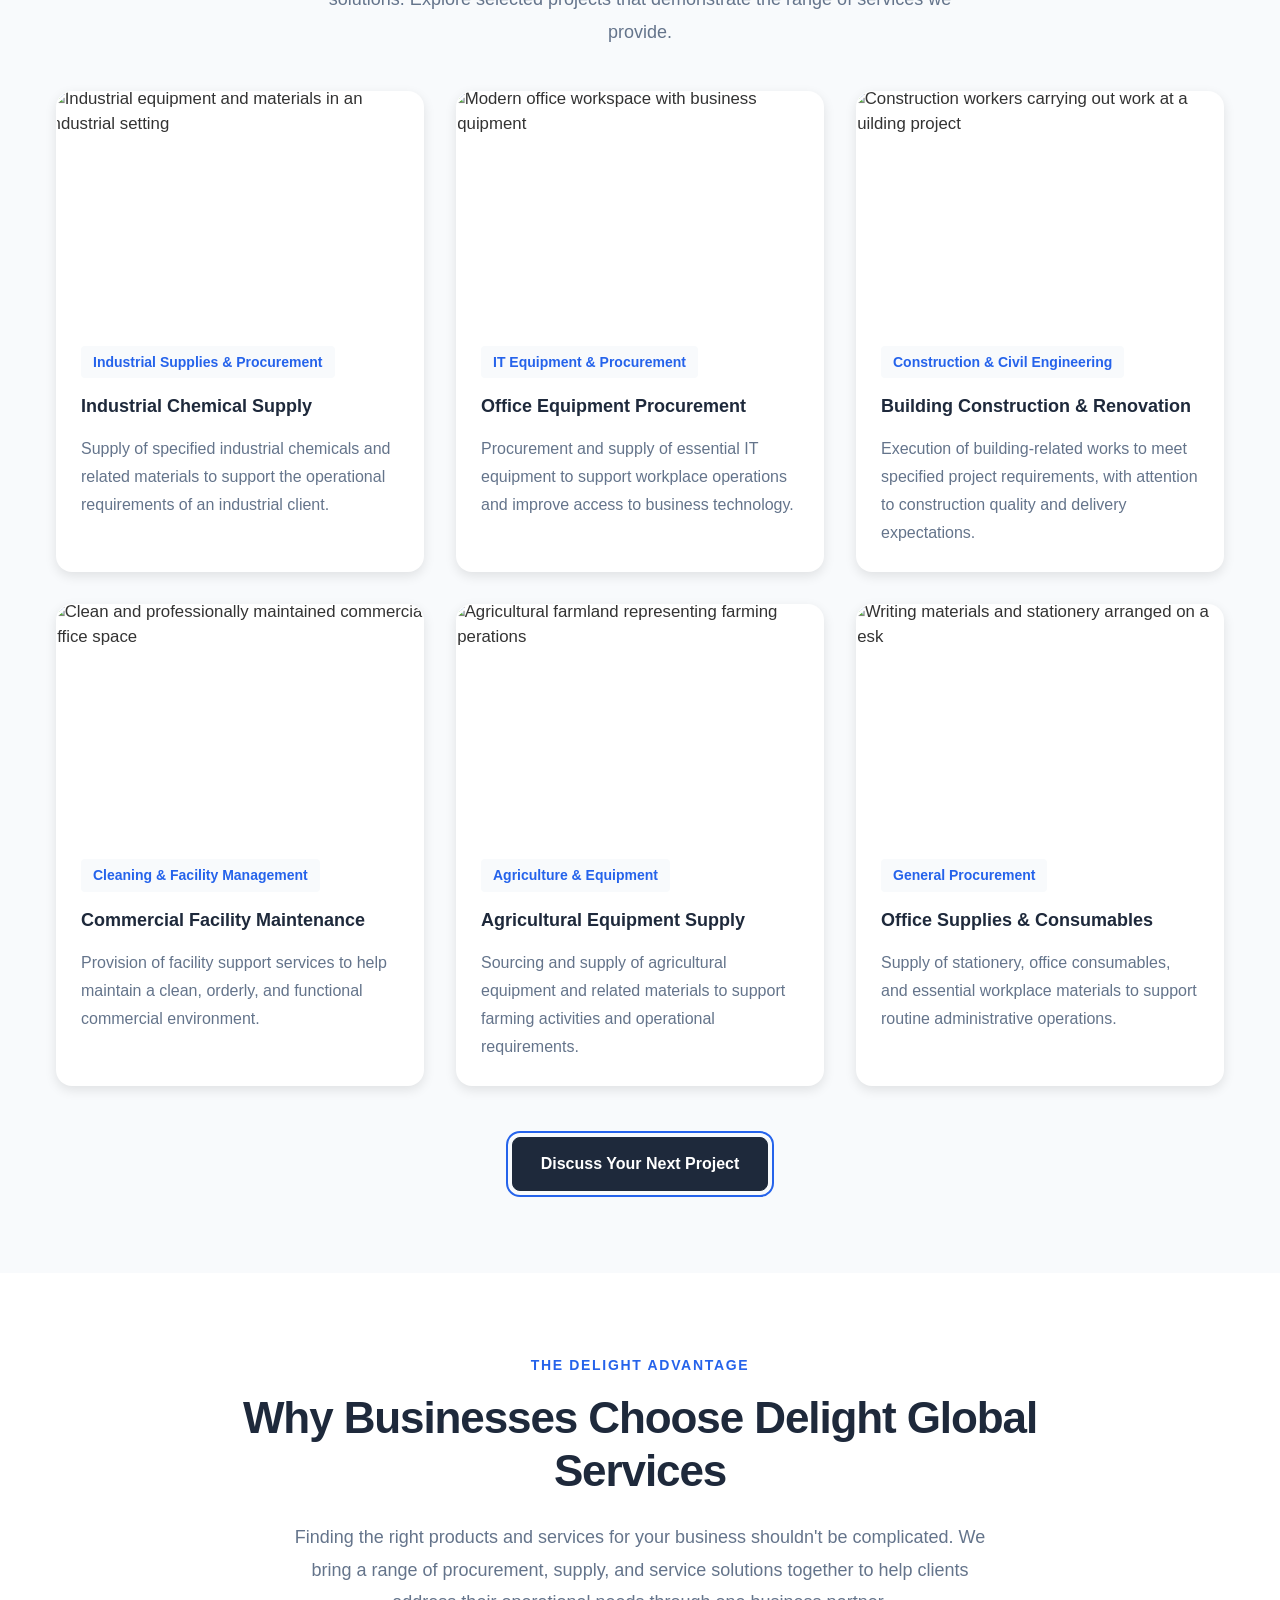
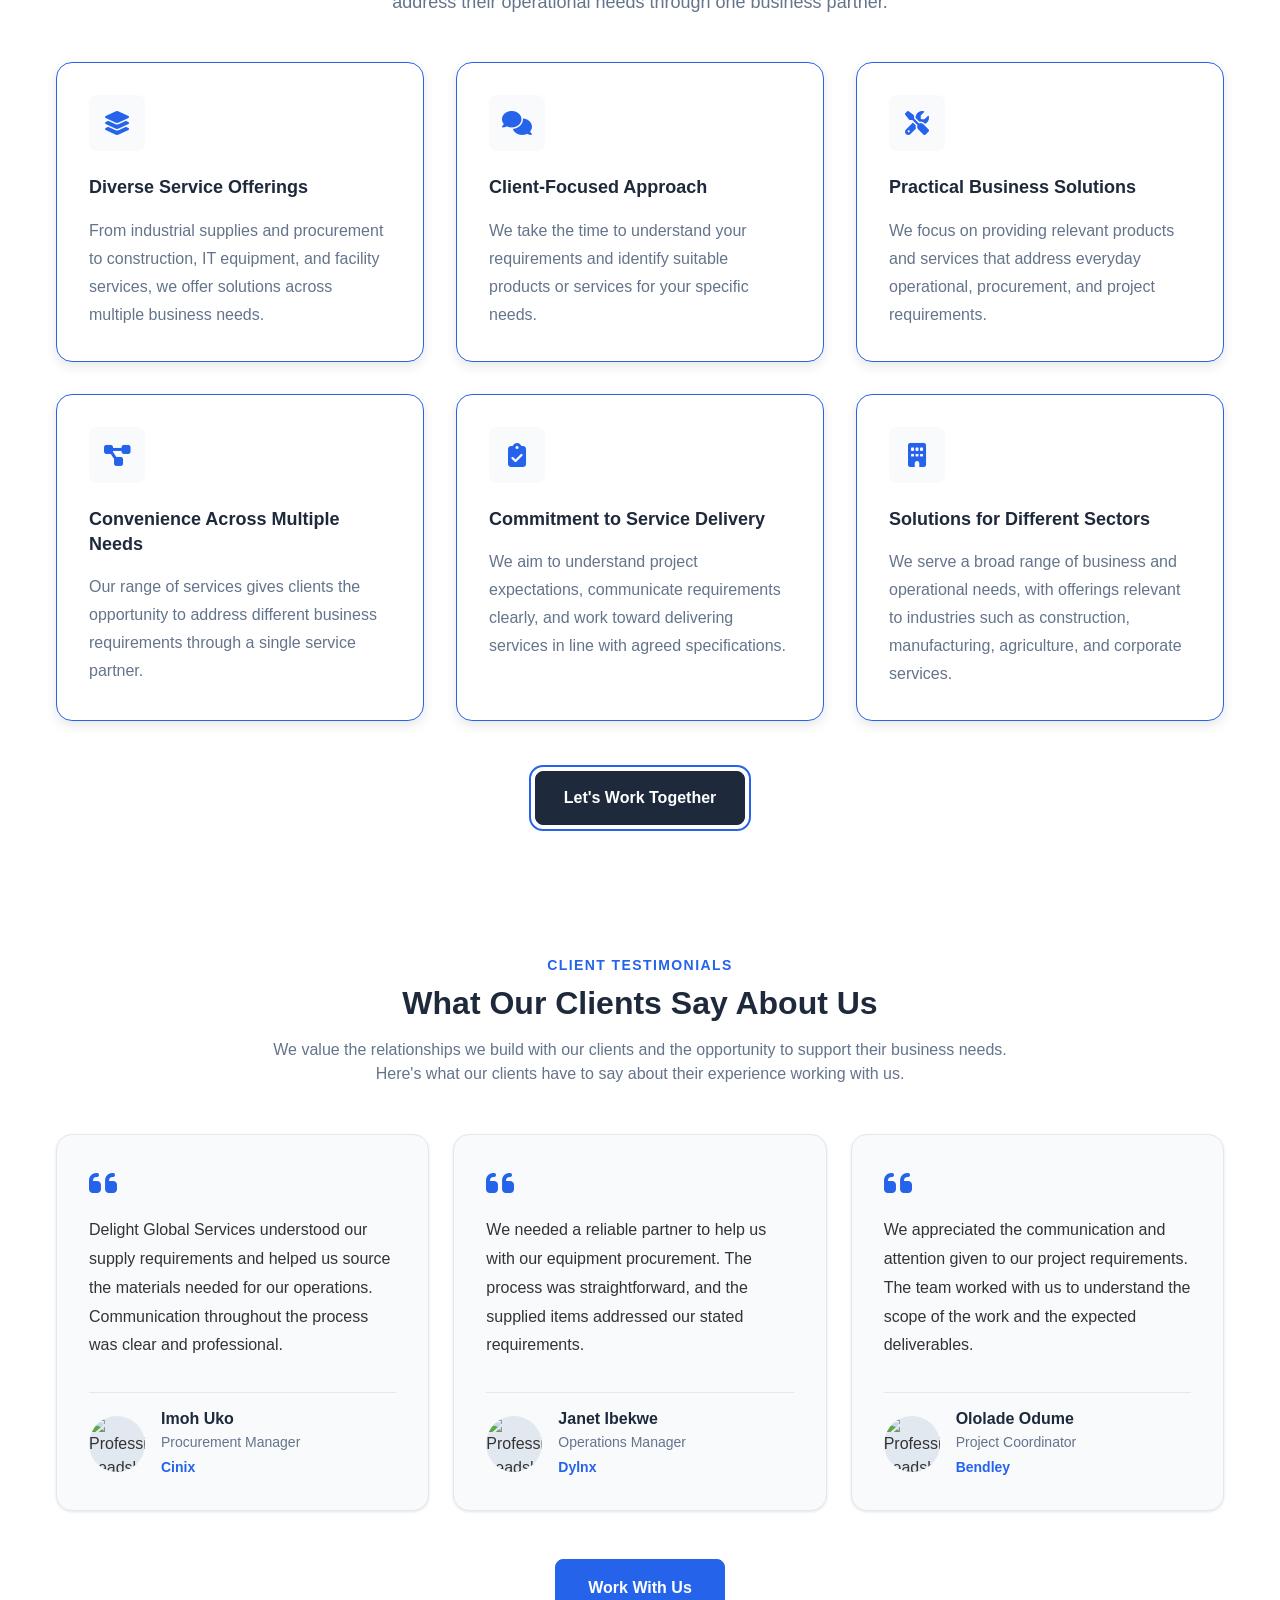
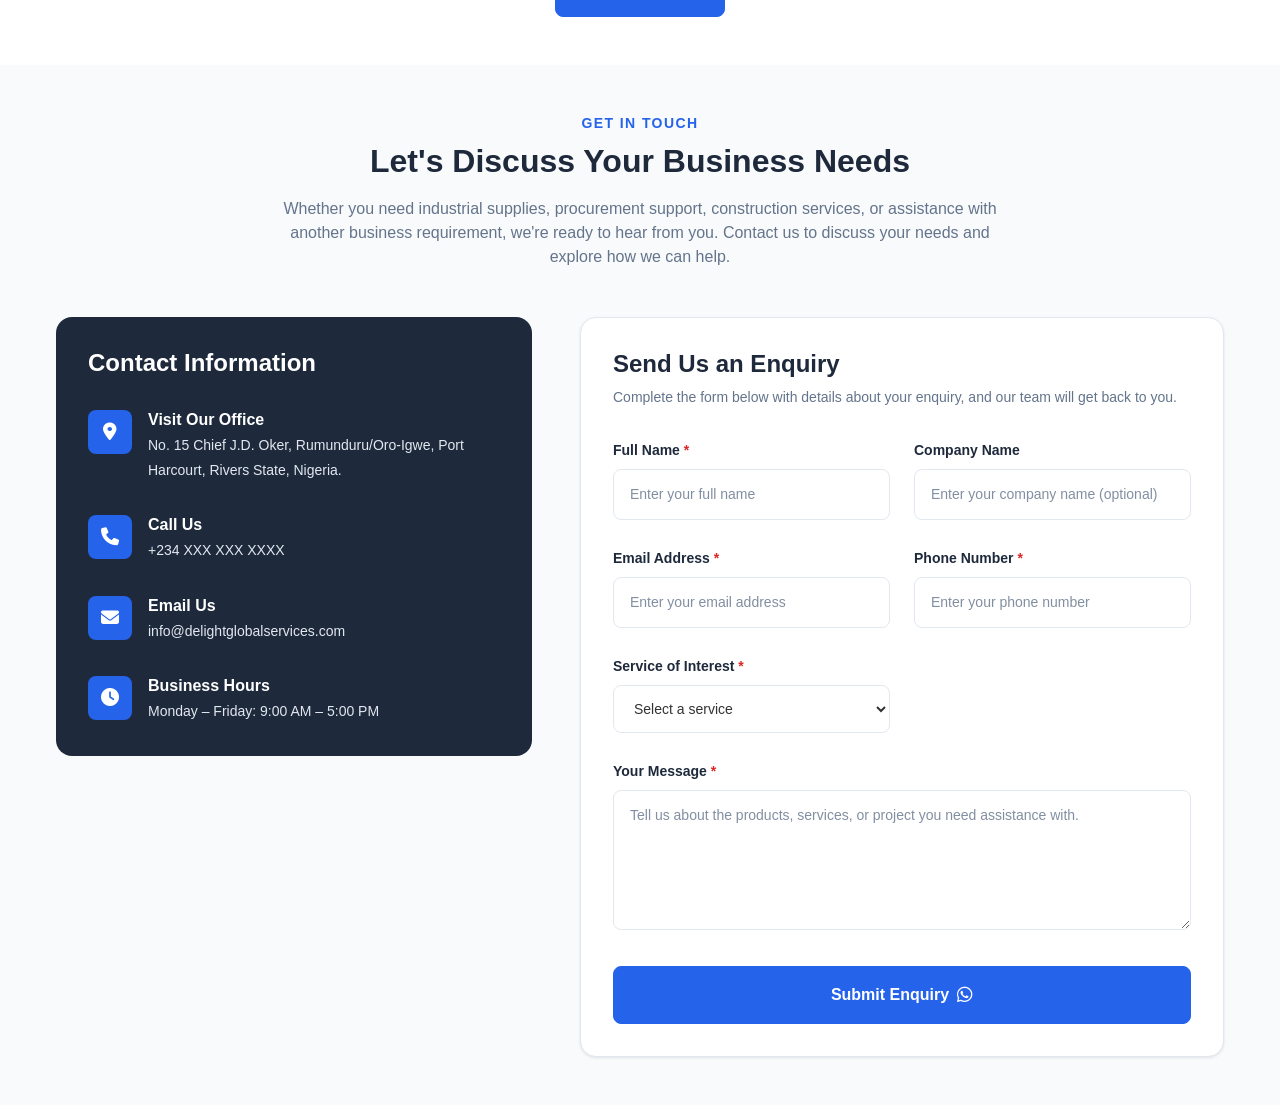
==== commit ae1cba30: "feat: addded the contact us" ====
--- a/index.html
+++ b/index.html
@@ -225,6 +225,104 @@
         </div>
       </div>
     </section>
+    <!-- ======================================== CONTACT SECTION ======================================== -->
+    <section class="contact" id="contact">
+      <div class="contact__container container">
+        <!-- Section Header -->
+        <div class="contact__header">
+          <p class="contact__eyebrow" id="contact-eyebrow"></p>
+          <h2 class="contact__heading" id="contact-heading"></h2>
+          <p class="contact__description" id="contact-description"></p>
+        </div>
+        <!-- Contact Layout -->
+        <div class="contact__layout">
+          <!-- Contact Information -->
+          <div class="contact__information">
+            <h3
+              class="contact__information-heading"
+              id="contact-information-heading"
+            ></h3>
+            <!-- Address -->
+            <div class="contact__item">
+              <div class="contact__item-icon" aria-hidden="true">
+                <i class="fa-solid fa-location-dot"></i>
+              </div>
+              <div class="contact__item-content">
+                <h4 class="contact__item-label" id="contact-address-label"></h4>
+                <p class="contact__item-value" id="contact-address-value"></p>
+              </div>
+            </div>
+            <!-- Phone -->
+            <div class="contact__item">
+              <div class="contact__item-icon" aria-hidden="true">
+                <i class="fa-solid fa-phone"></i>
+              </div>
+              <div class="contact__item-content">
+                <h4 class="contact__item-label" id="contact-phone-label"></h4>
+                <a
+                  class="contact__item-link"
+                  id="contact-phone-value"
+                  href="tel:+234XXXXXXXXXX"
+                ></a>
+              </div>
+            </div>
+            <!-- Email -->
+            <div class="contact__item">
+              <div class="contact__item-icon" aria-hidden="true">
+                <i class="fa-solid fa-envelope"></i>
+              </div>
+              <div class="contact__item-content">
+                <h4 class="contact__item-label" id="contact-email-label"></h4>
+                <a
+                  class="contact__item-link"
+                  id="contact-email-value"
+                  href="mailto:info@delightglobalservices.com"
+                ></a>
+              </div>
+            </div>
+            <!-- Business Hours -->
+            <div class="contact__item">
+              <div class="contact__item-icon" aria-hidden="true">
+                <i class="fa-solid fa-clock"></i>
+              </div>
+              <div class="contact__item-content">
+                <h4 class="contact__item-label" id="contact-hours-label"></h4>
+                <p class="contact__item-value" id="contact-hours-value"></p>
+              </div>
+            </div>
+          </div>
+          <!-- Contact Form -->
+          <div class="contact__form-wrapper">
+            <div class="contact__form-header">
+              <h3 class="contact__form-heading" id="contact-form-heading"></h3>
+              <p
+                class="contact__form-description"
+                id="contact-form-description"
+              ></p>
+            </div>
+            <form class="contact__form" id="contact-form">
+              <!-- Form Fields Rendered from siteConfig -->
+              <div class="contact__form-fields" id="contact-form-fields">
+                <!-- JavaScript will render the form fields here -->
+              </div>
+              <!-- Form Feedback -->
+              <div
+                class="contact__form-feedback"
+                id="contact-form-feedback"
+                role="status"
+                aria-live="polite"
+                hidden
+              ></div>
+              <!-- Submit Button -->
+              <button type="submit" class="contact__submit" id="contact-submit">
+                <span id="contact-submit-label">Submit Enquiry</span>
+                <i class="fa-brands fa-whatsapp" aria-hidden="true"></i>
+              </button>
+            </form>
+          </div>
+        </div>
+      </div>
+    </section>
 
     <!-- Main JavaScript -->
     <script type="module" src="/js/main.js"></script>
--- a/css/styles.css
+++ b/css/styles.css
@@ -8,3 +8,4 @@
 @import url("/css/projects.css");
 @import url("/css/why-choose-us.css");
 @import url("/css/testimonials.css");
+@import url("/css/contact.css");
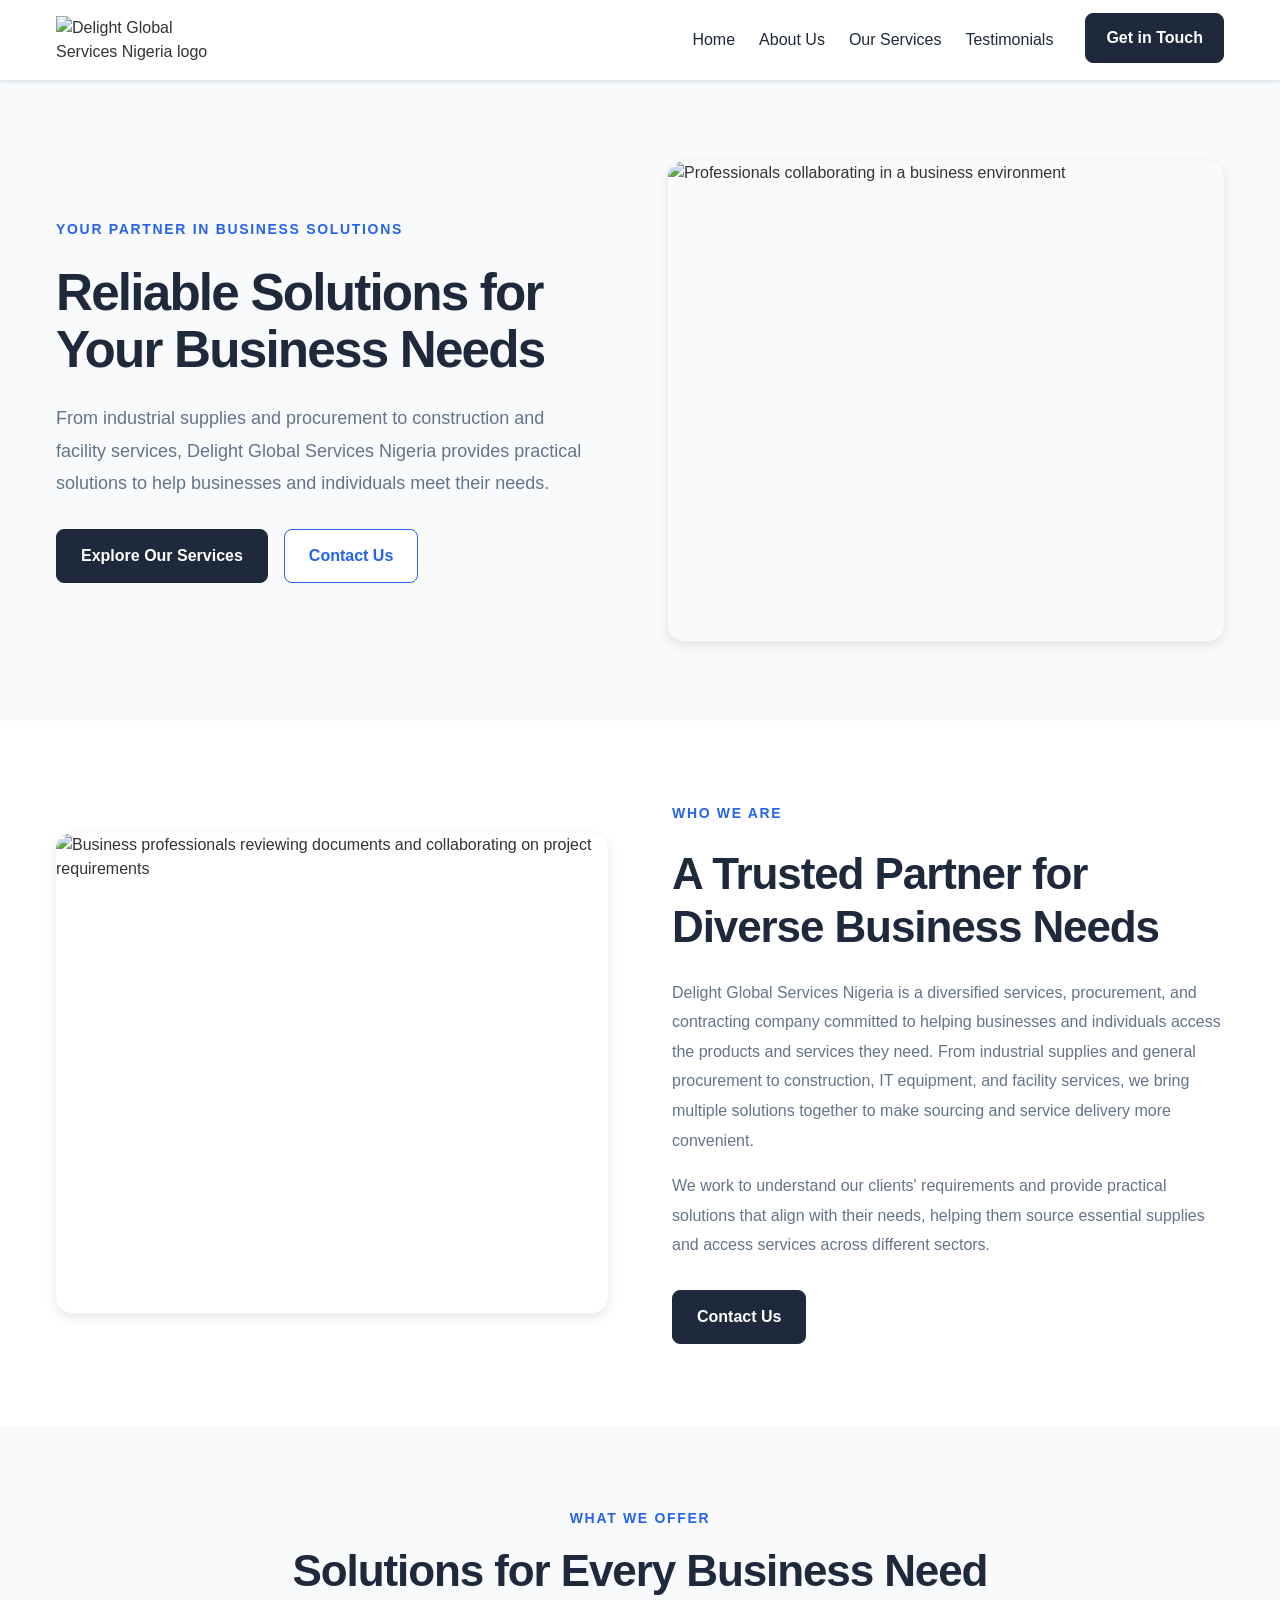
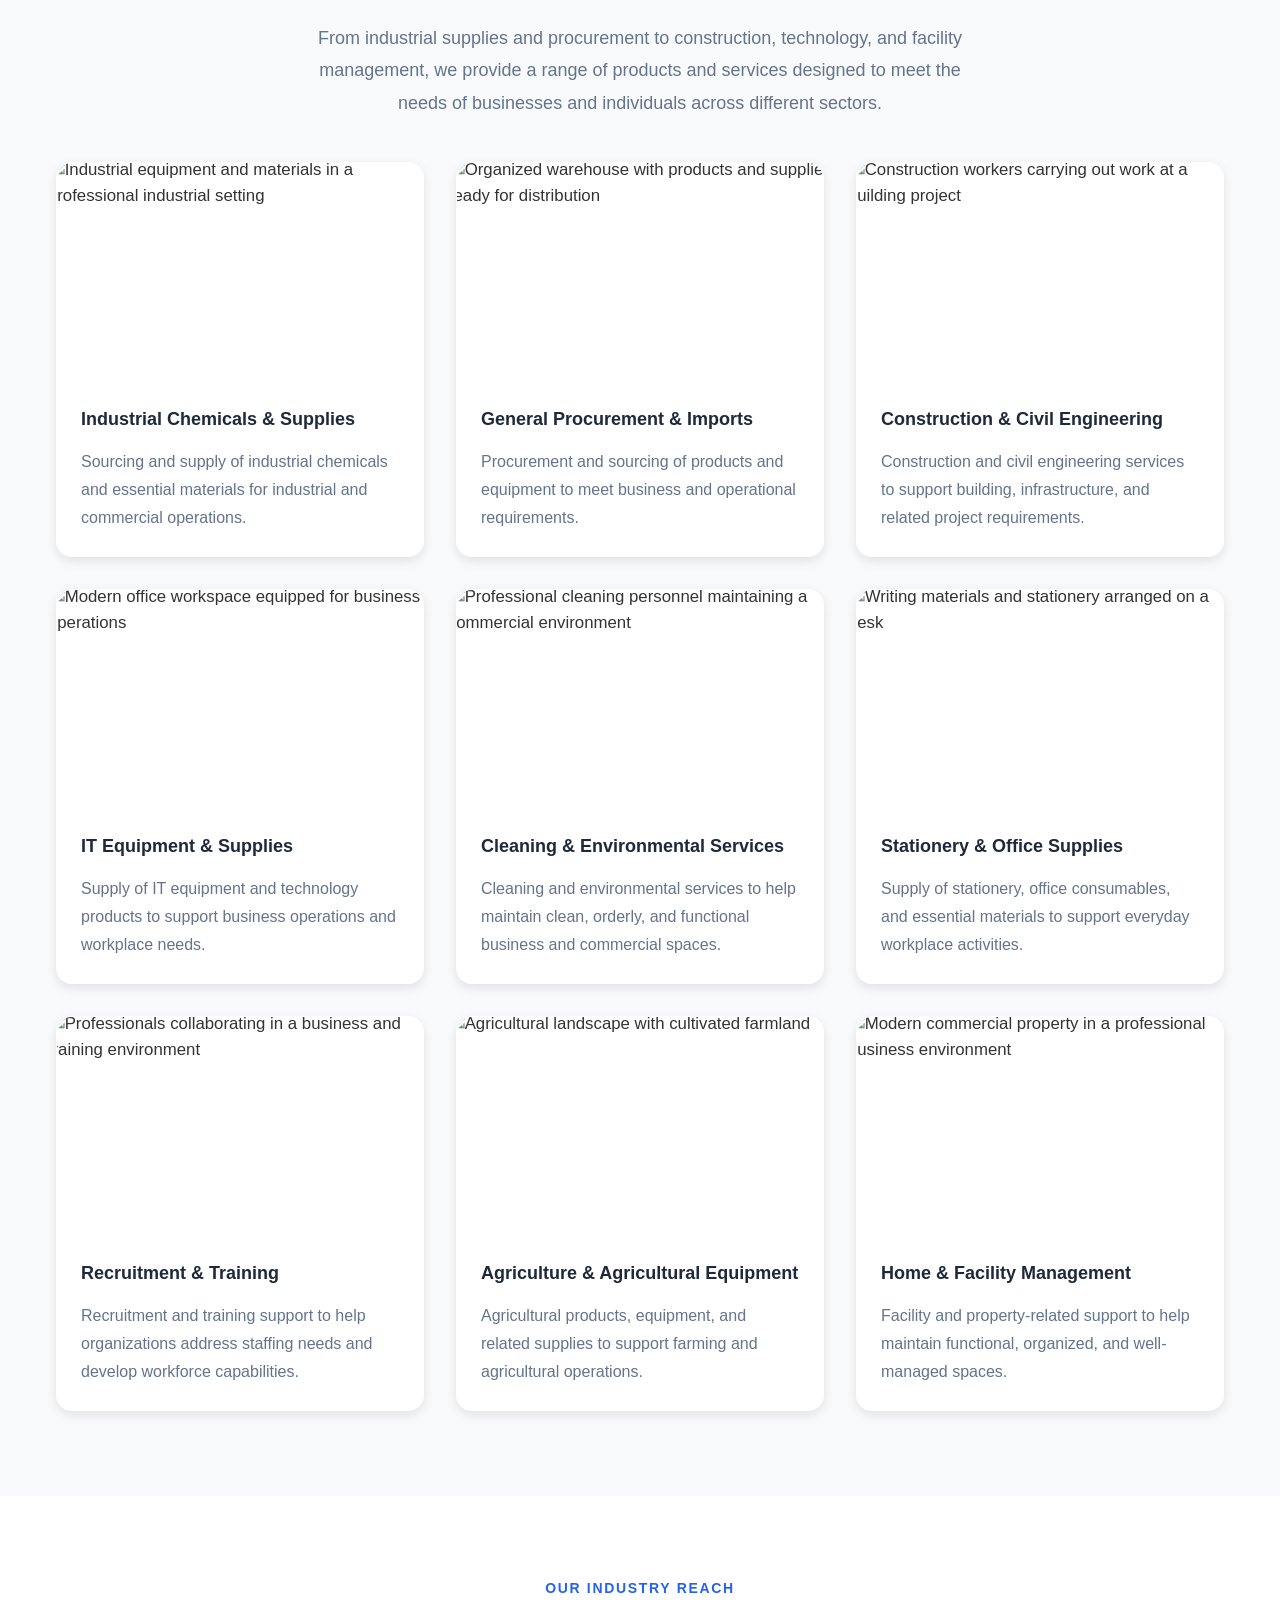
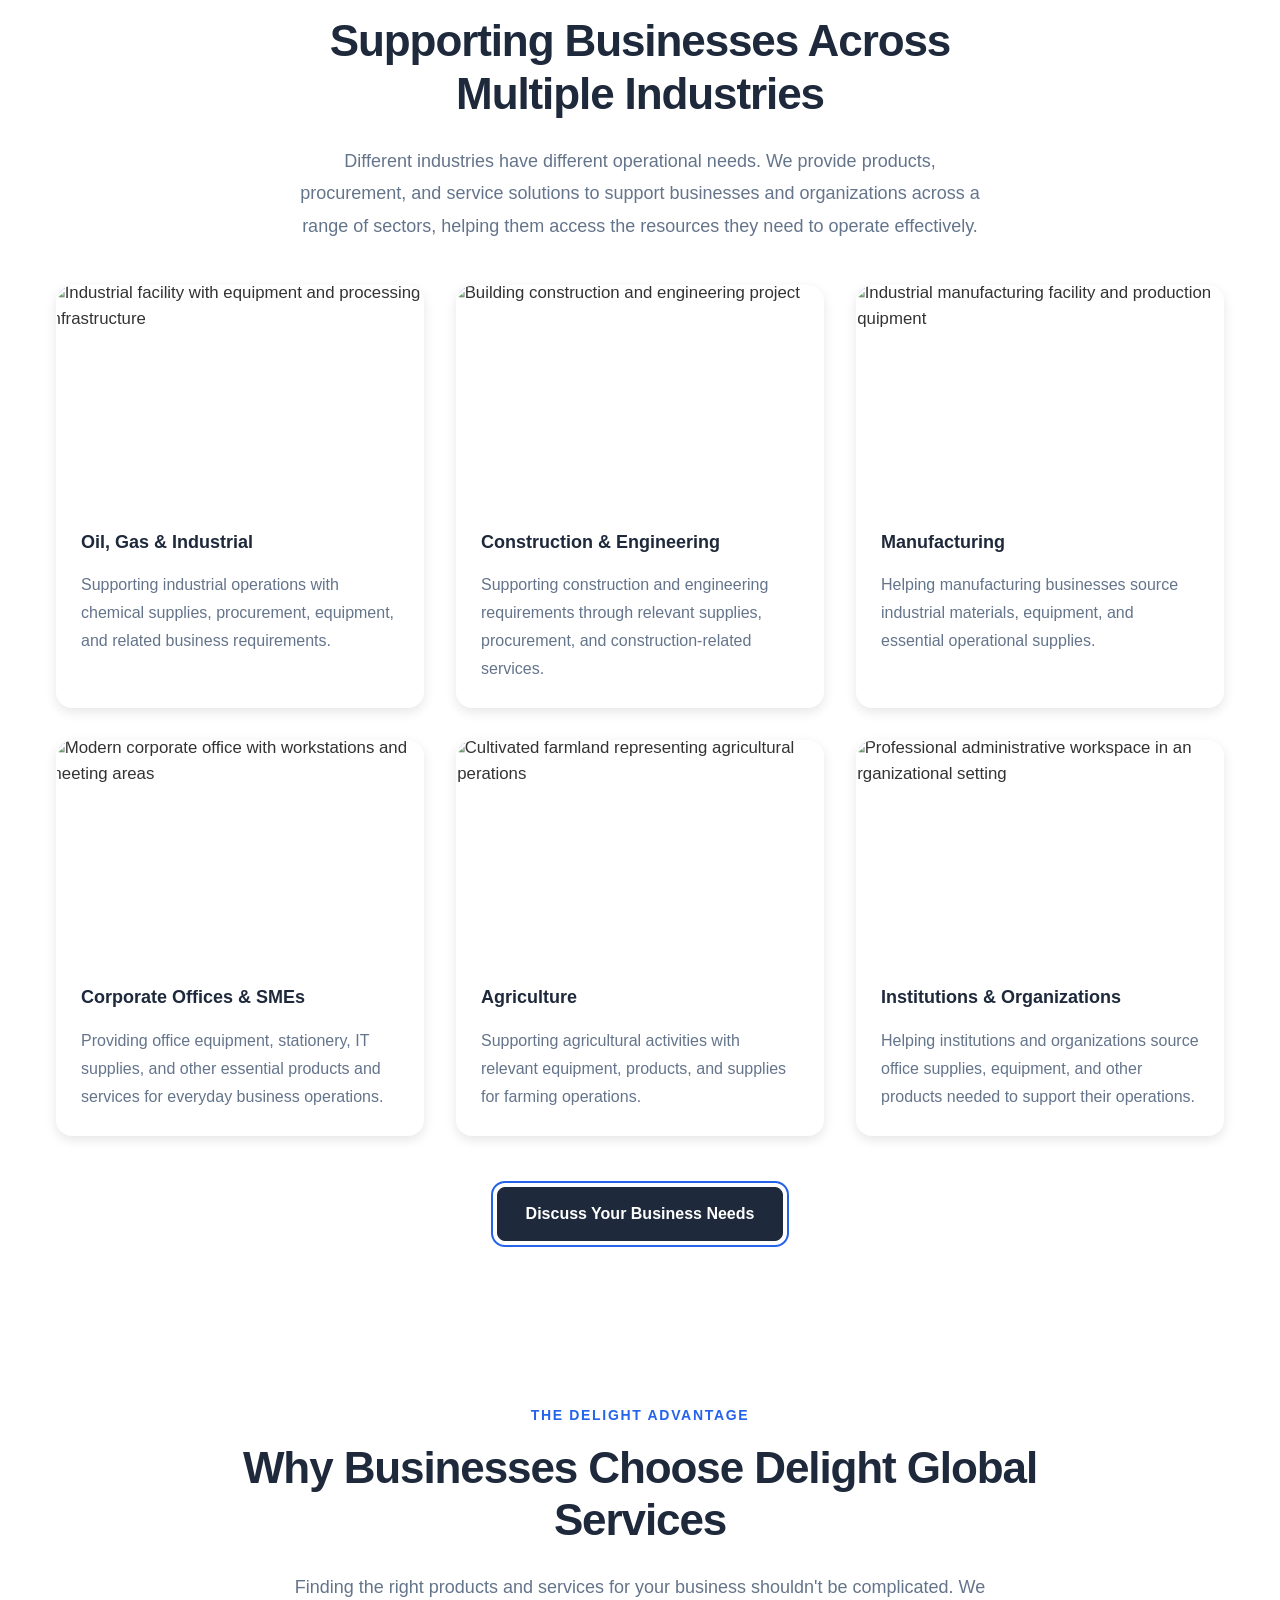
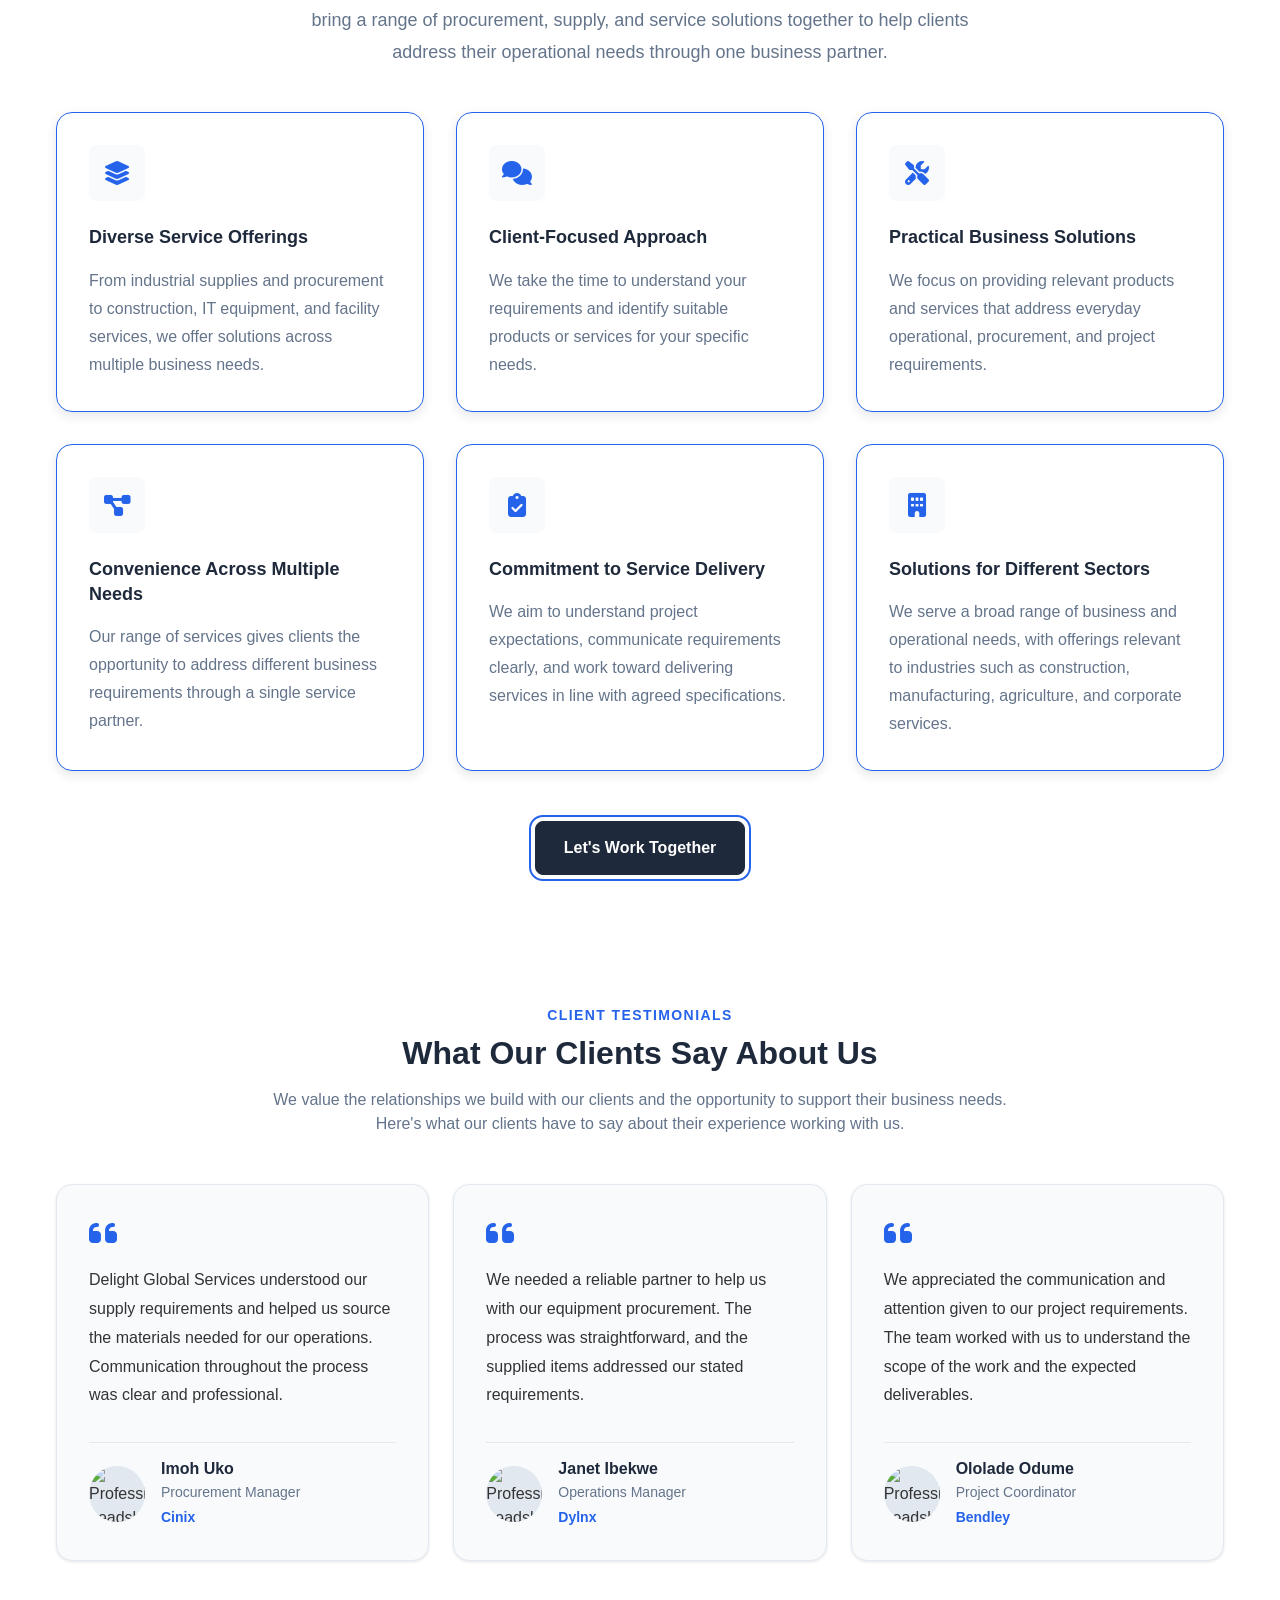
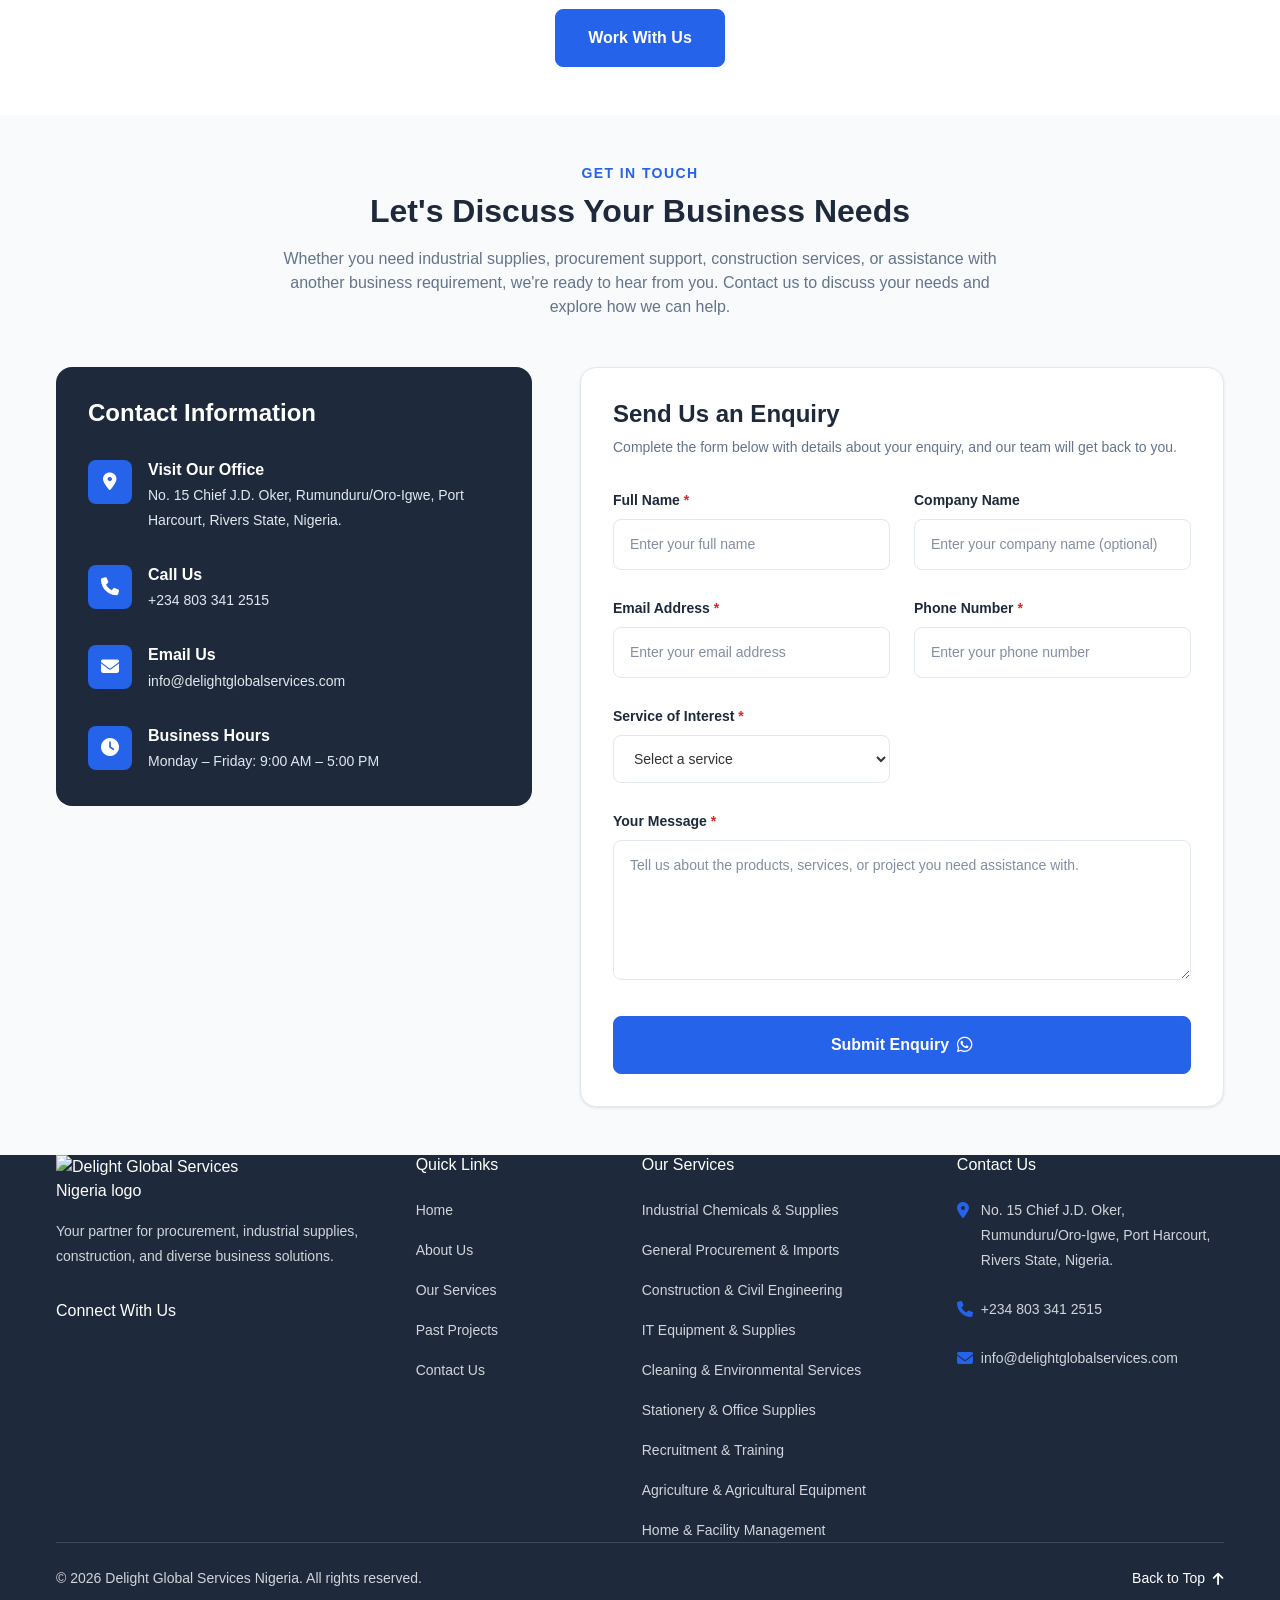
==== commit 18d18e4a: "feat: footer and ready for deployment" ====
--- a/index.html
+++ b/index.html
@@ -3,6 +3,7 @@
   <head>
     <meta charset="UTF-8" />
     <meta name="viewport" content="width=device-width, initial-scale=1.0" />
+    <link rel="shortcut icon" href="" type="image/x-icon" />
 
     <title>Delight Global Services</title>
 
@@ -152,31 +153,6 @@
         </div>
       </div>
     </section>
-    <!-- ========================= PAST PROJECTS SECTION ========================== -->
-
-    <section class="projects" id="projects">
-      <div class="projects__container container">
-        <!-- Section Header -->
-        <div class="projects__header">
-          <p class="projects__eyebrow" id="projects-eyebrow"></p>
-
-          <h2 class="projects__heading" id="projects-heading"></h2>
-
-          <p class="projects__description" id="projects-description"></p>
-        </div>
-
-        <!-- Project Cards -->
-        <div class="projects__grid" id="projects-grid">
-          <!-- Project cards will be rendered from siteConfig -->
-        </div>
-
-        <!-- Section CTA -->
-        <div class="projects__actions" id="projects-actions">
-          <!-- CTA will be rendered from siteConfig -->
-        </div>
-      </div>
-    </section>
-    <!-- ========================= WHY CHOOSE US SECTION ========================== -->
 
     <section class="why-choose-us" id="why-choose-us">
       <div class="why-choose-us__container container">
@@ -323,6 +299,86 @@
         </div>
       </div>
     </section>
+    <!-- Footer -->
+    <footer class="footer" id="footer">
+      <div class="footer__container container">
+        <!-- Main Footer Content -->
+        <div class="footer__main">
+          <!-- Company Information -->
+          <div class="footer__brand">
+            <a href="#home" class="footer__logo" id="footer-logo">
+              <!-- Logo or company name rendered by JavaScript -->
+            </a>
+
+            <p class="footer__description" id="footer-description"></p>
+
+            <div class="footer__socials">
+              <h3 class="footer__heading" id="footer-social-heading"></h3>
+
+              <div class="footer__social-links" id="footer-social-links"></div>
+            </div>
+          </div>
+
+          <!-- Quick Links -->
+          <div class="footer__column">
+            <h3 class="footer__heading" id="footer-quick-links-heading"></h3>
+
+            <ul class="footer__links" id="footer-quick-links"></ul>
+          </div>
+
+          <!-- Services -->
+          <div class="footer__column footer__column--services">
+            <h3 class="footer__heading" id="footer-services-heading"></h3>
+
+            <ul class="footer__links" id="footer-services-links"></ul>
+          </div>
+
+          <!-- Contact Information -->
+          <div class="footer__column footer__column--contact">
+            <h3 class="footer__heading" id="footer-contact-heading"></h3>
+
+            <ul class="footer__contact-list">
+              <li class="footer__contact-item">
+                <i class="fa-solid fa-location-dot" aria-hidden="true"></i>
+
+                <a
+                  href=""
+                  id="footer-address"
+                  target="_blank"
+                  rel="noopener noreferrer"
+                ></a>
+              </li>
+
+              <li class="footer__contact-item">
+                <i class="fa-solid fa-phone" aria-hidden="true"></i>
+
+                <a id="footer-phone" href=""></a>
+              </li>
+
+              <li class="footer__contact-item">
+                <i class="fa-solid fa-envelope" aria-hidden="true"></i>
+
+                <a id="footer-email" href=""></a>
+              </li>
+            </ul>
+          </div>
+        </div>
+
+        <!-- Footer Bottom -->
+        <div class="footer__bottom">
+          <p class="footer__copyright">
+            &copy; <span id="footer-year"></span>
+            <span id="footer-company-name"></span>.
+            <span id="footer-copyright-text"></span>
+          </p>
+
+          <a href="#home" class="footer__back-to-top" id="footer-back-to-top">
+            <span>Back to Top</span>
+            <i class="fa-solid fa-arrow-up" aria-hidden="true"></i>
+          </a>
+        </div>
+      </div>
+    </footer>
 
     <!-- Main JavaScript -->
     <script type="module" src="/js/main.js"></script>
--- a/css/styles.css
+++ b/css/styles.css
@@ -5,7 +5,8 @@
 @import url("/css/about.css");
 @import url("/css/services.css");
 @import url("/css/industries.css");
-@import url("/css/projects.css");
 @import url("/css/why-choose-us.css");
 @import url("/css/testimonials.css");
 @import url("/css/contact.css");
+@import url("/css/footer.css");
+/* @import url("/css/projects.css"); */
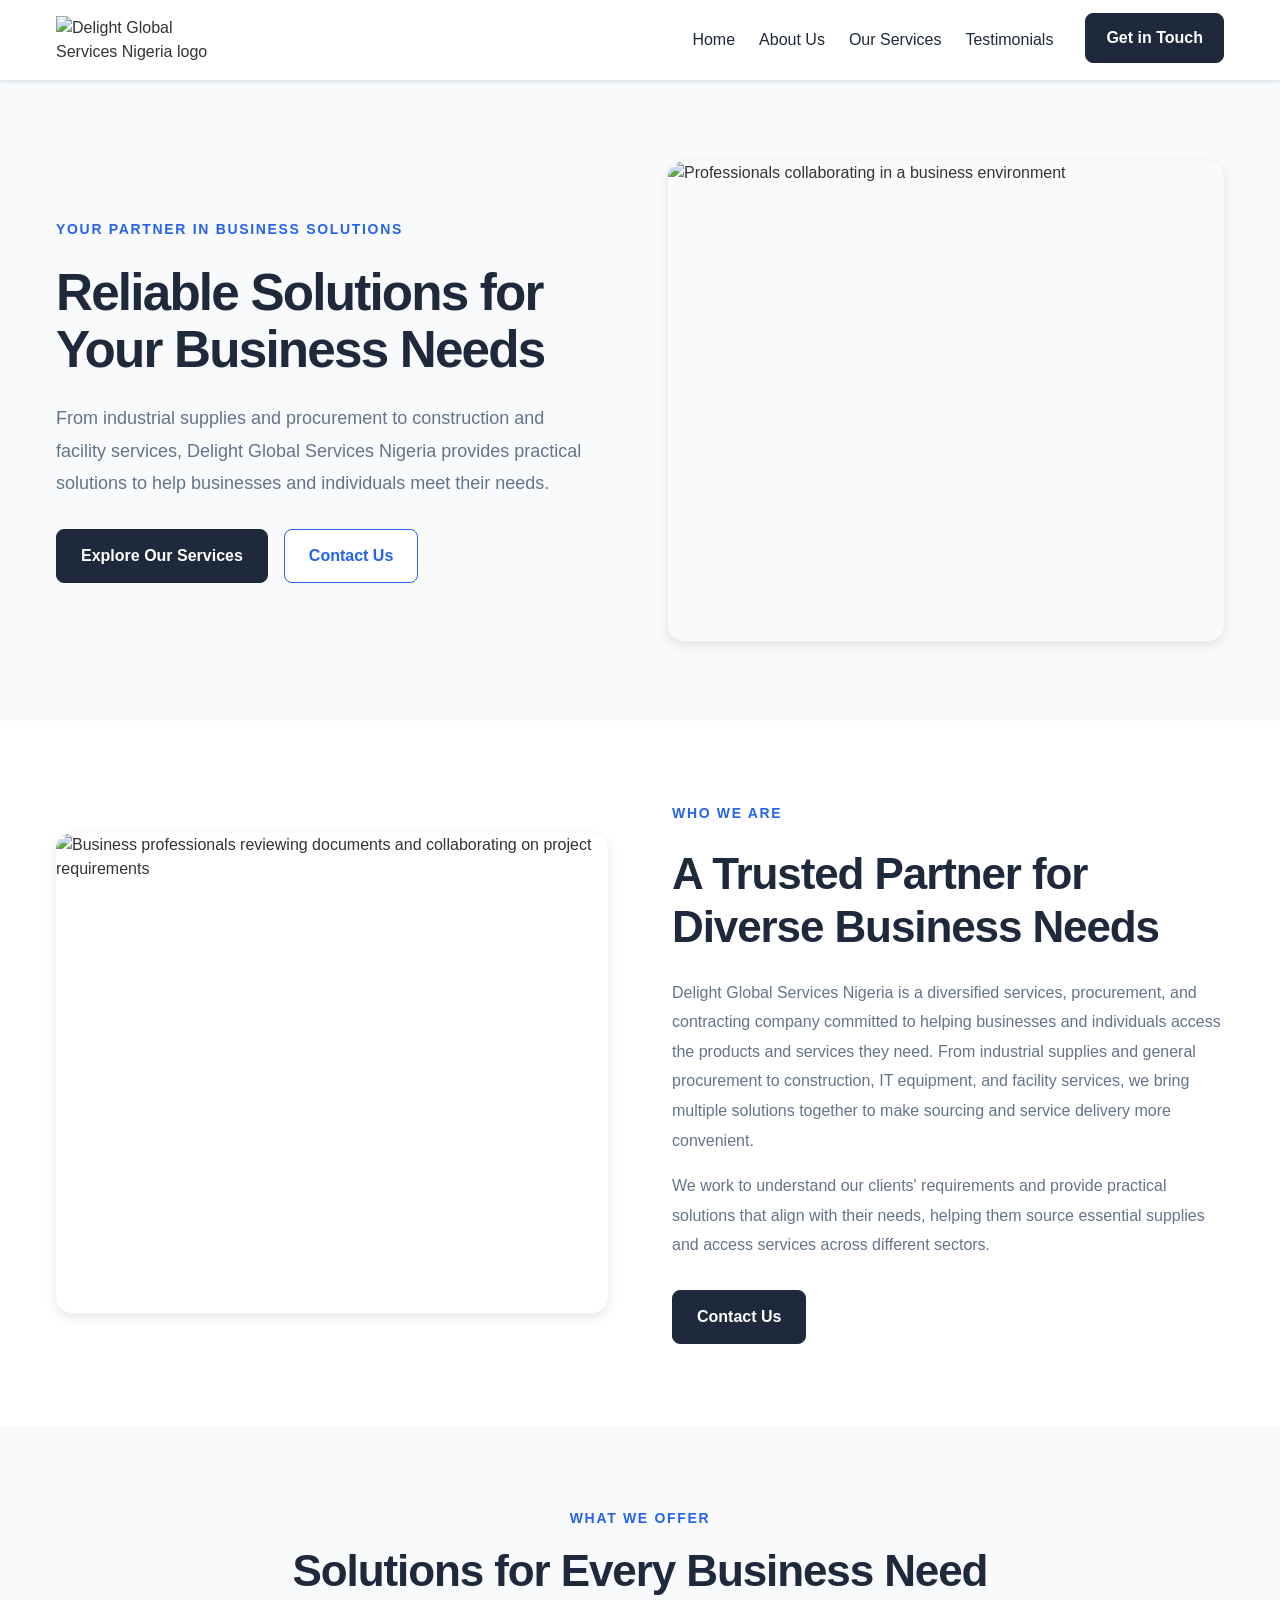
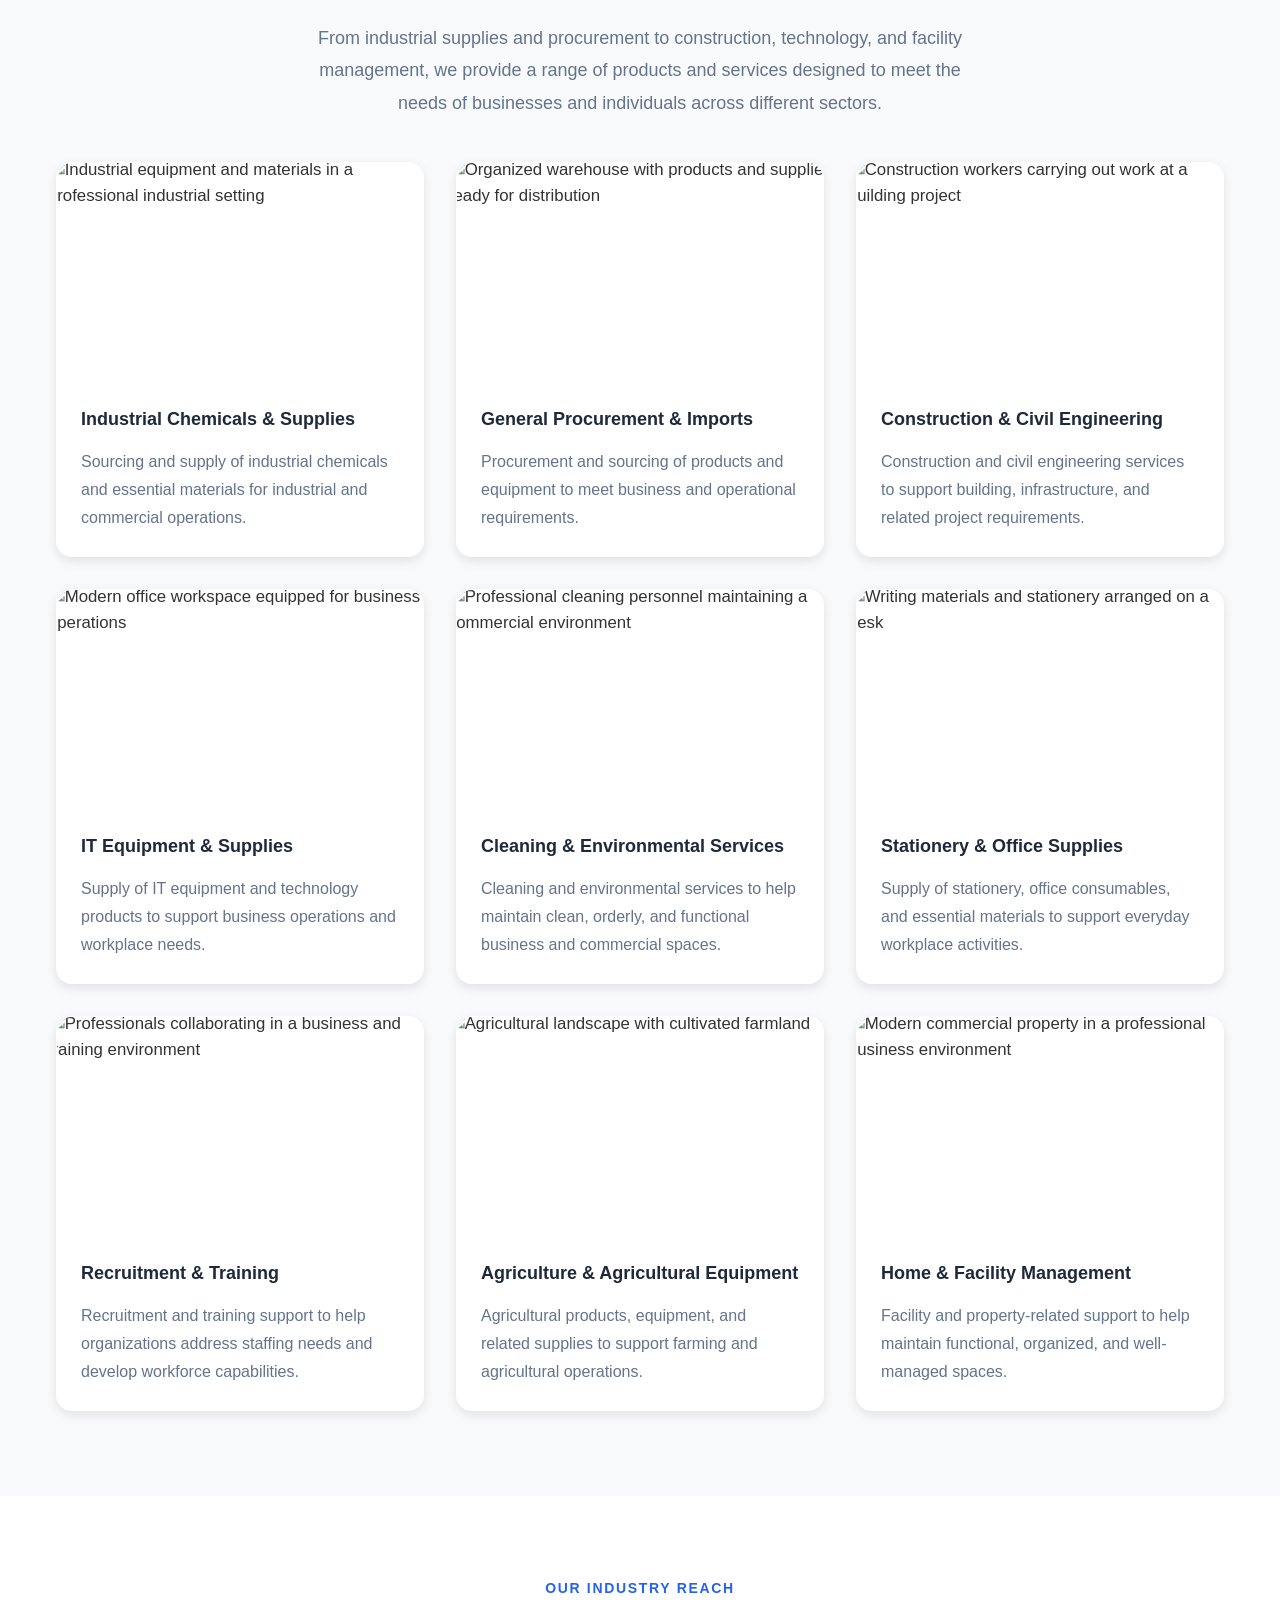
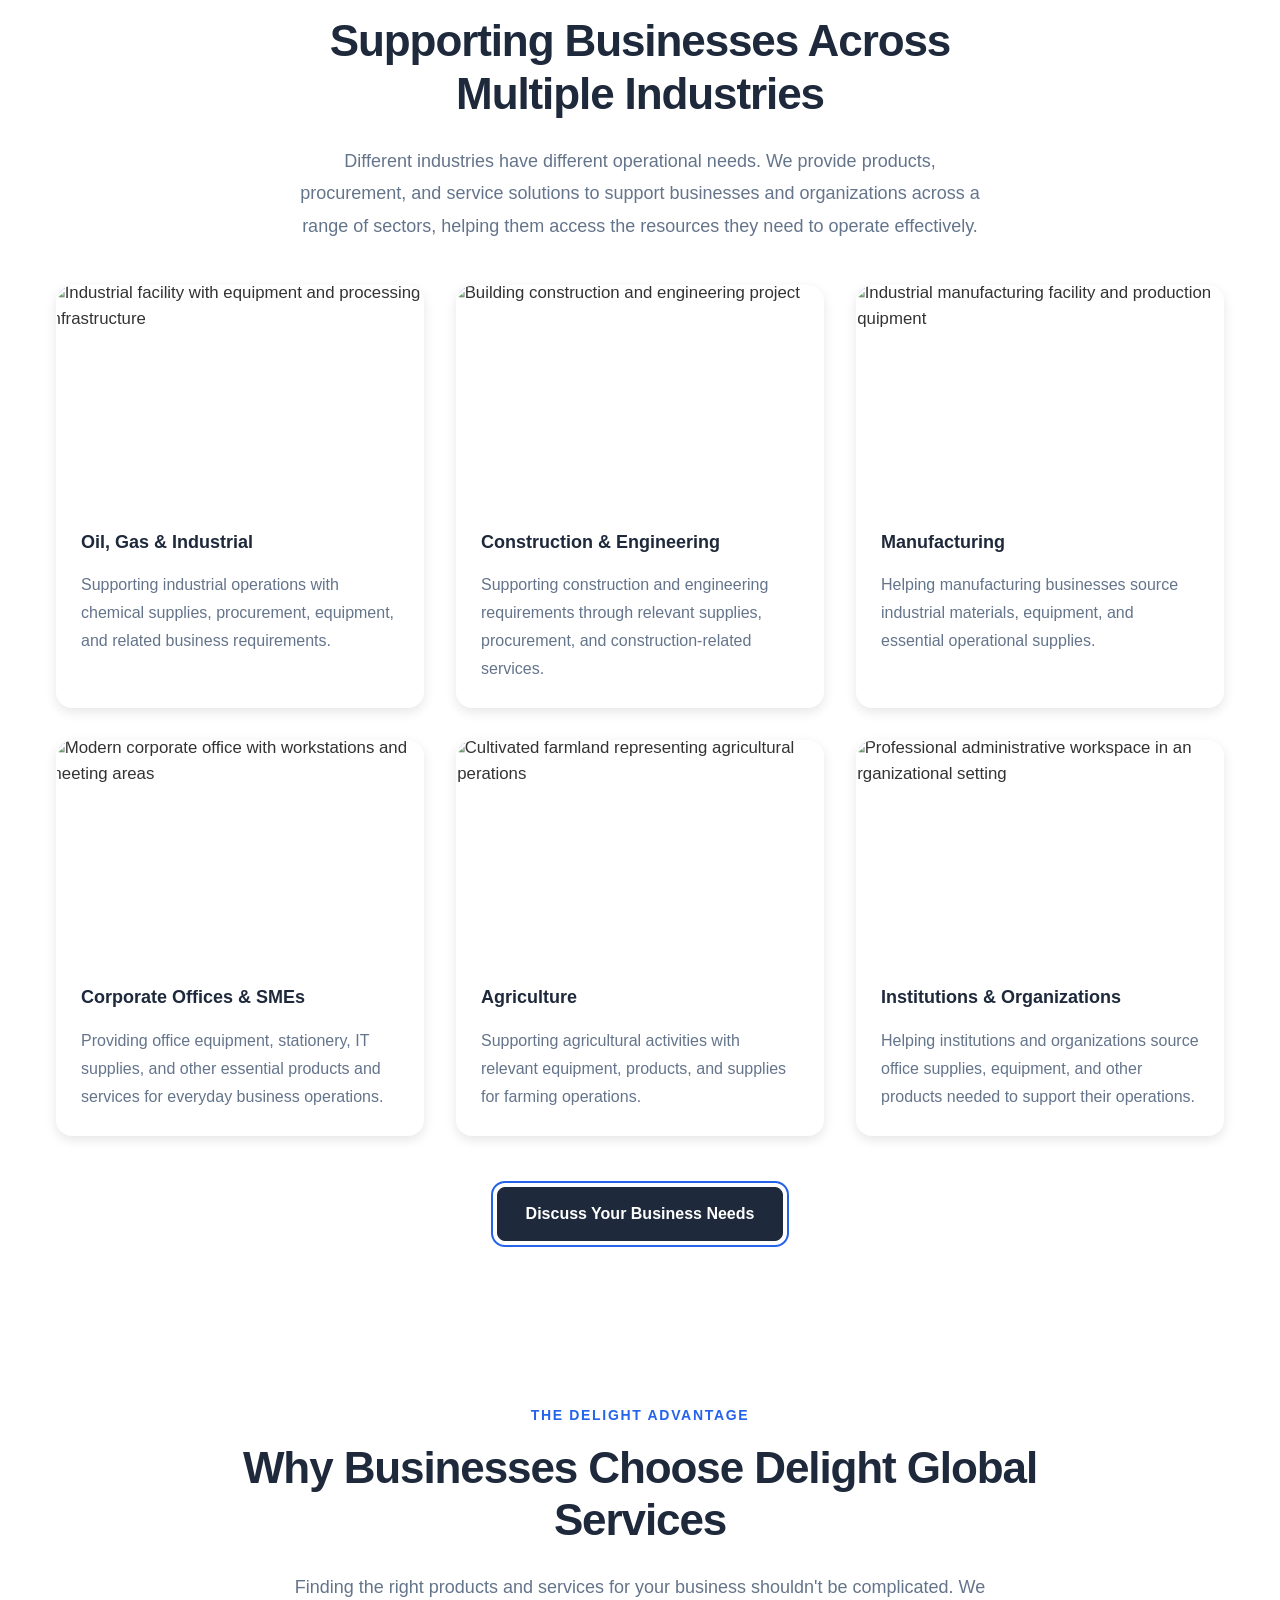
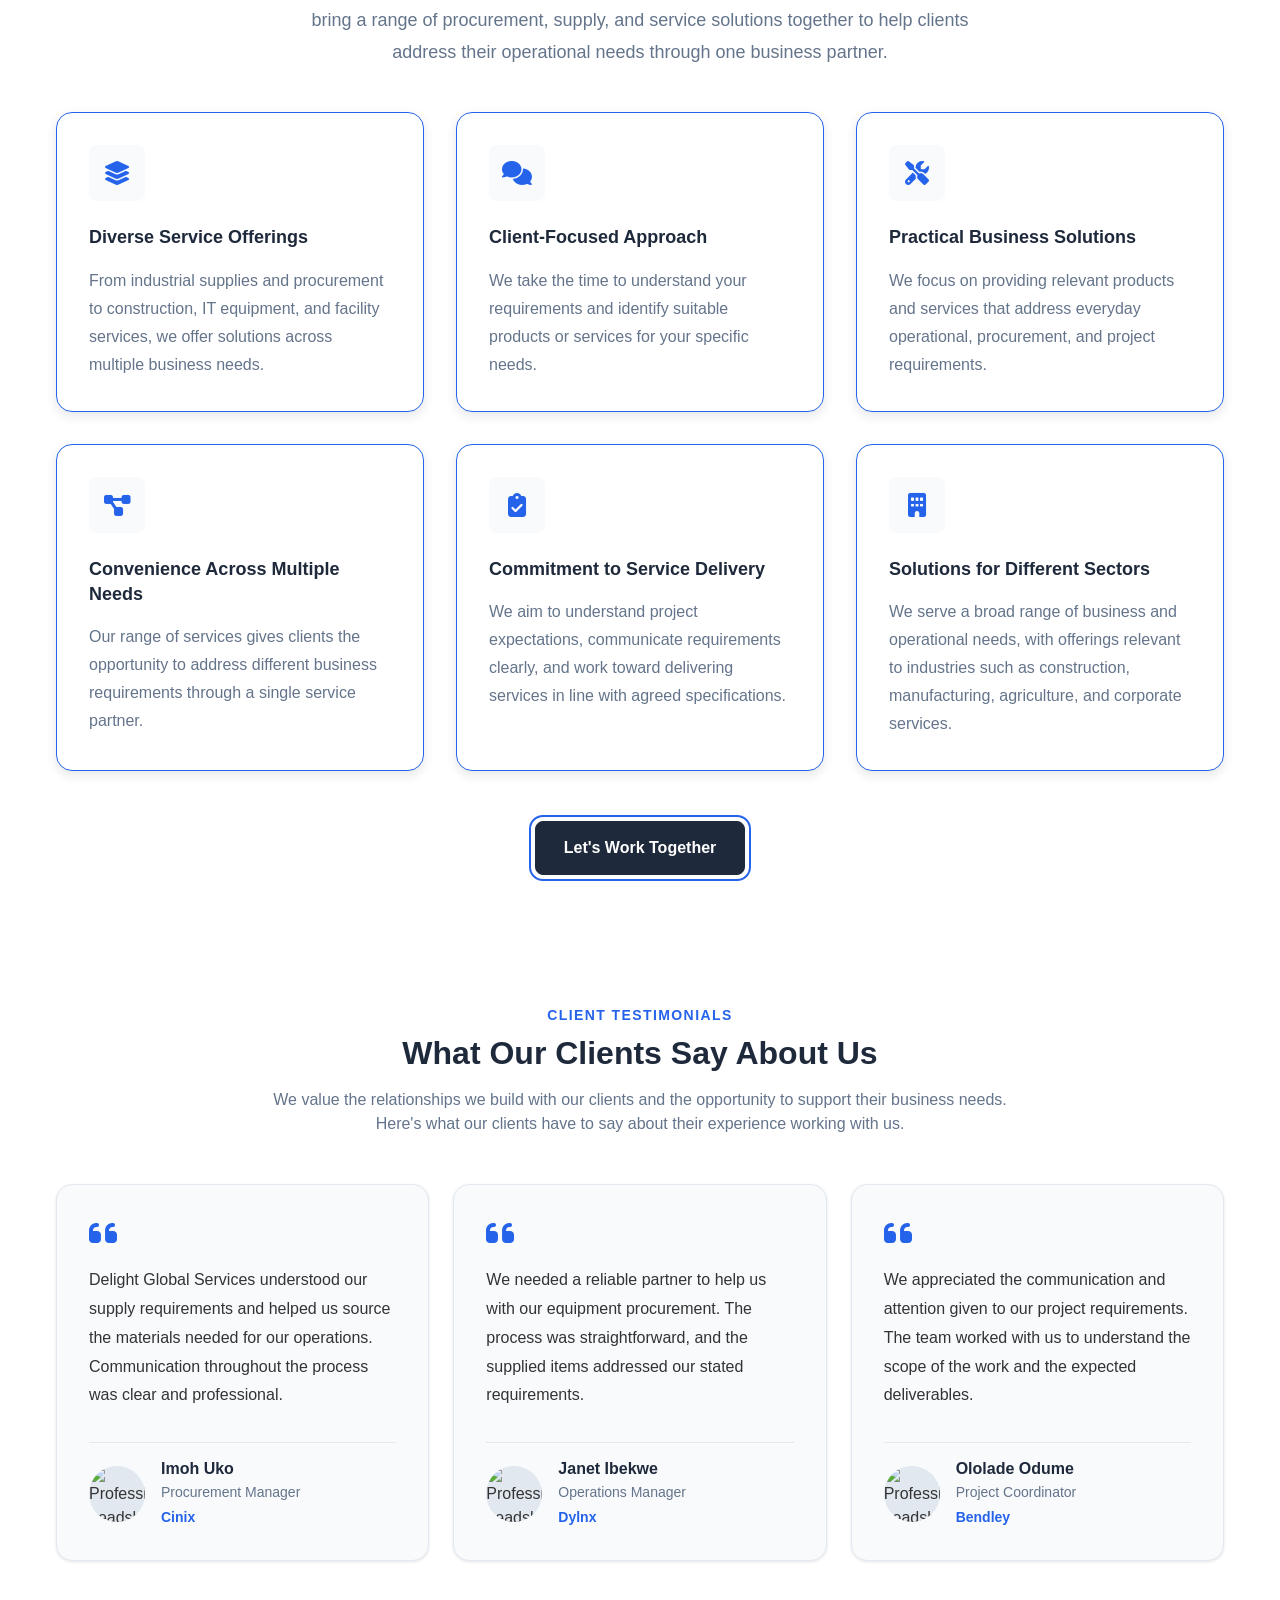
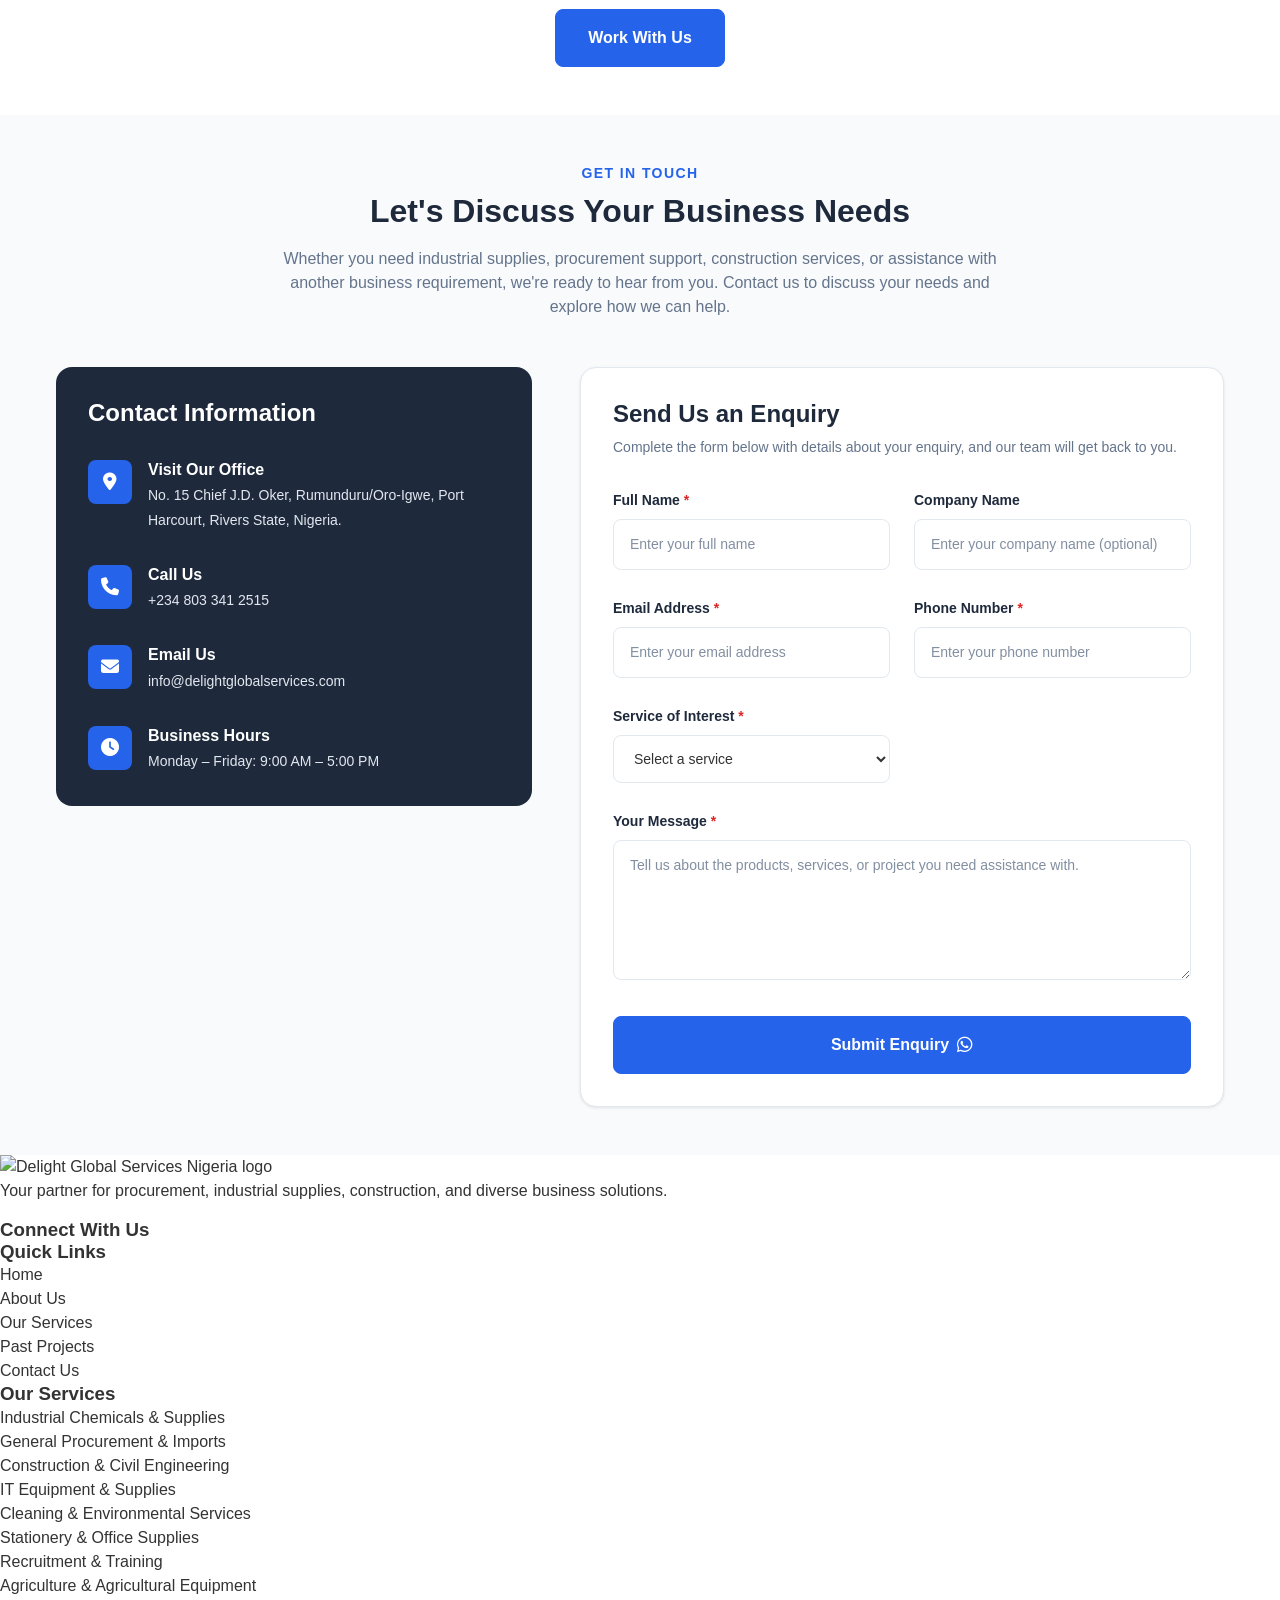
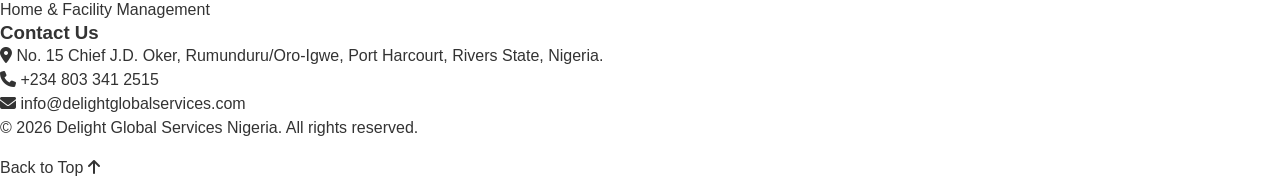
==== commit b35129cf: "mod: for deployments" ====
--- a/index.html
+++ b/index.html
@@ -14,7 +14,7 @@
     />
 
     <!-- Main CSS -->
-    <link rel="stylesheet" href="/css/styles.css" />
+    <link rel="stylesheet" href="./css/styles.css" />
   </head>
   <body>
     <!-- Header -->
--- a/css/styles.css
+++ b/css/styles.css
@@ -1,5 +1,5 @@
 @import url("./base.css");
-@import url("/css/layout.css");
+@import url("./css/layout.css");
 @import url("/css/navbar.css");
 @import url("/css/hero.css");
 @import url("/css/about.css");
@@ -8,5 +8,5 @@
 @import url("/css/why-choose-us.css");
 @import url("/css/testimonials.css");
 @import url("/css/contact.css");
-@import url("/css/footer.css");
+@import url("./css/footer.css");
 /* @import url("/css/projects.css"); */
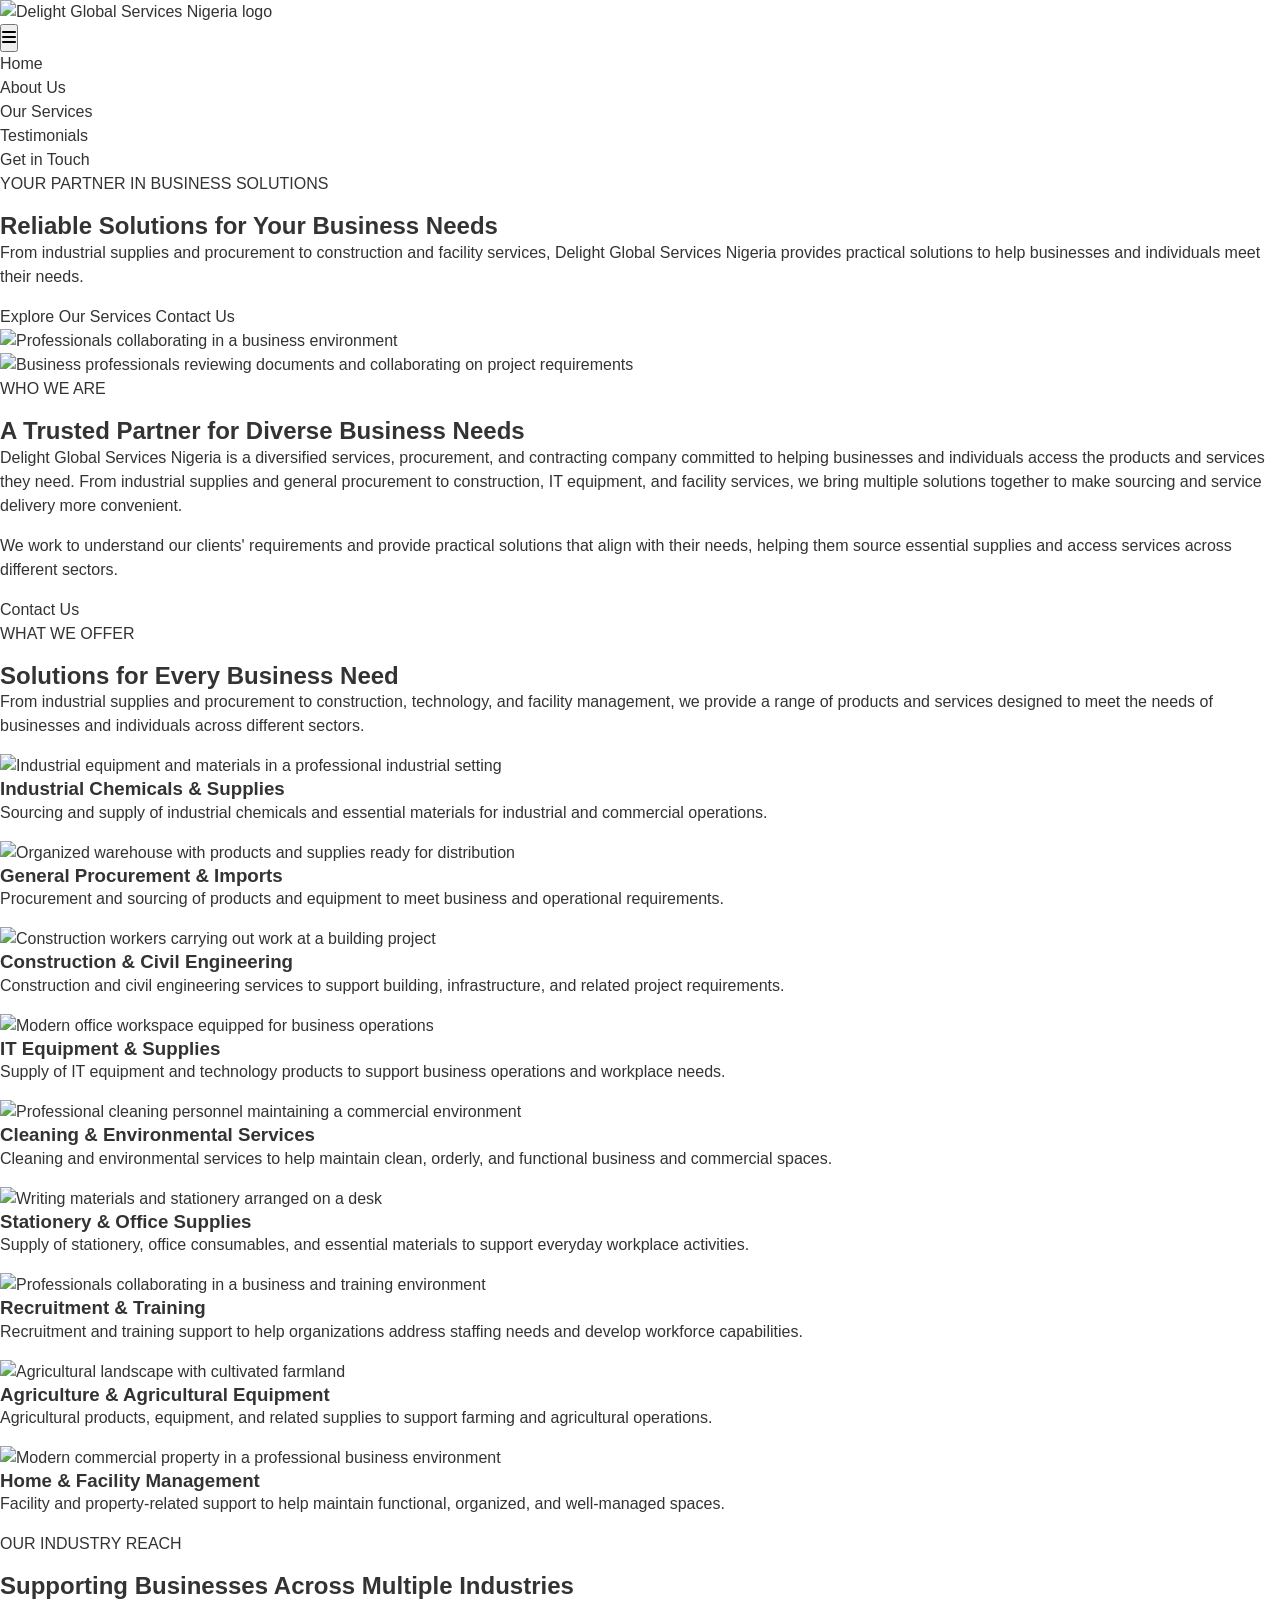
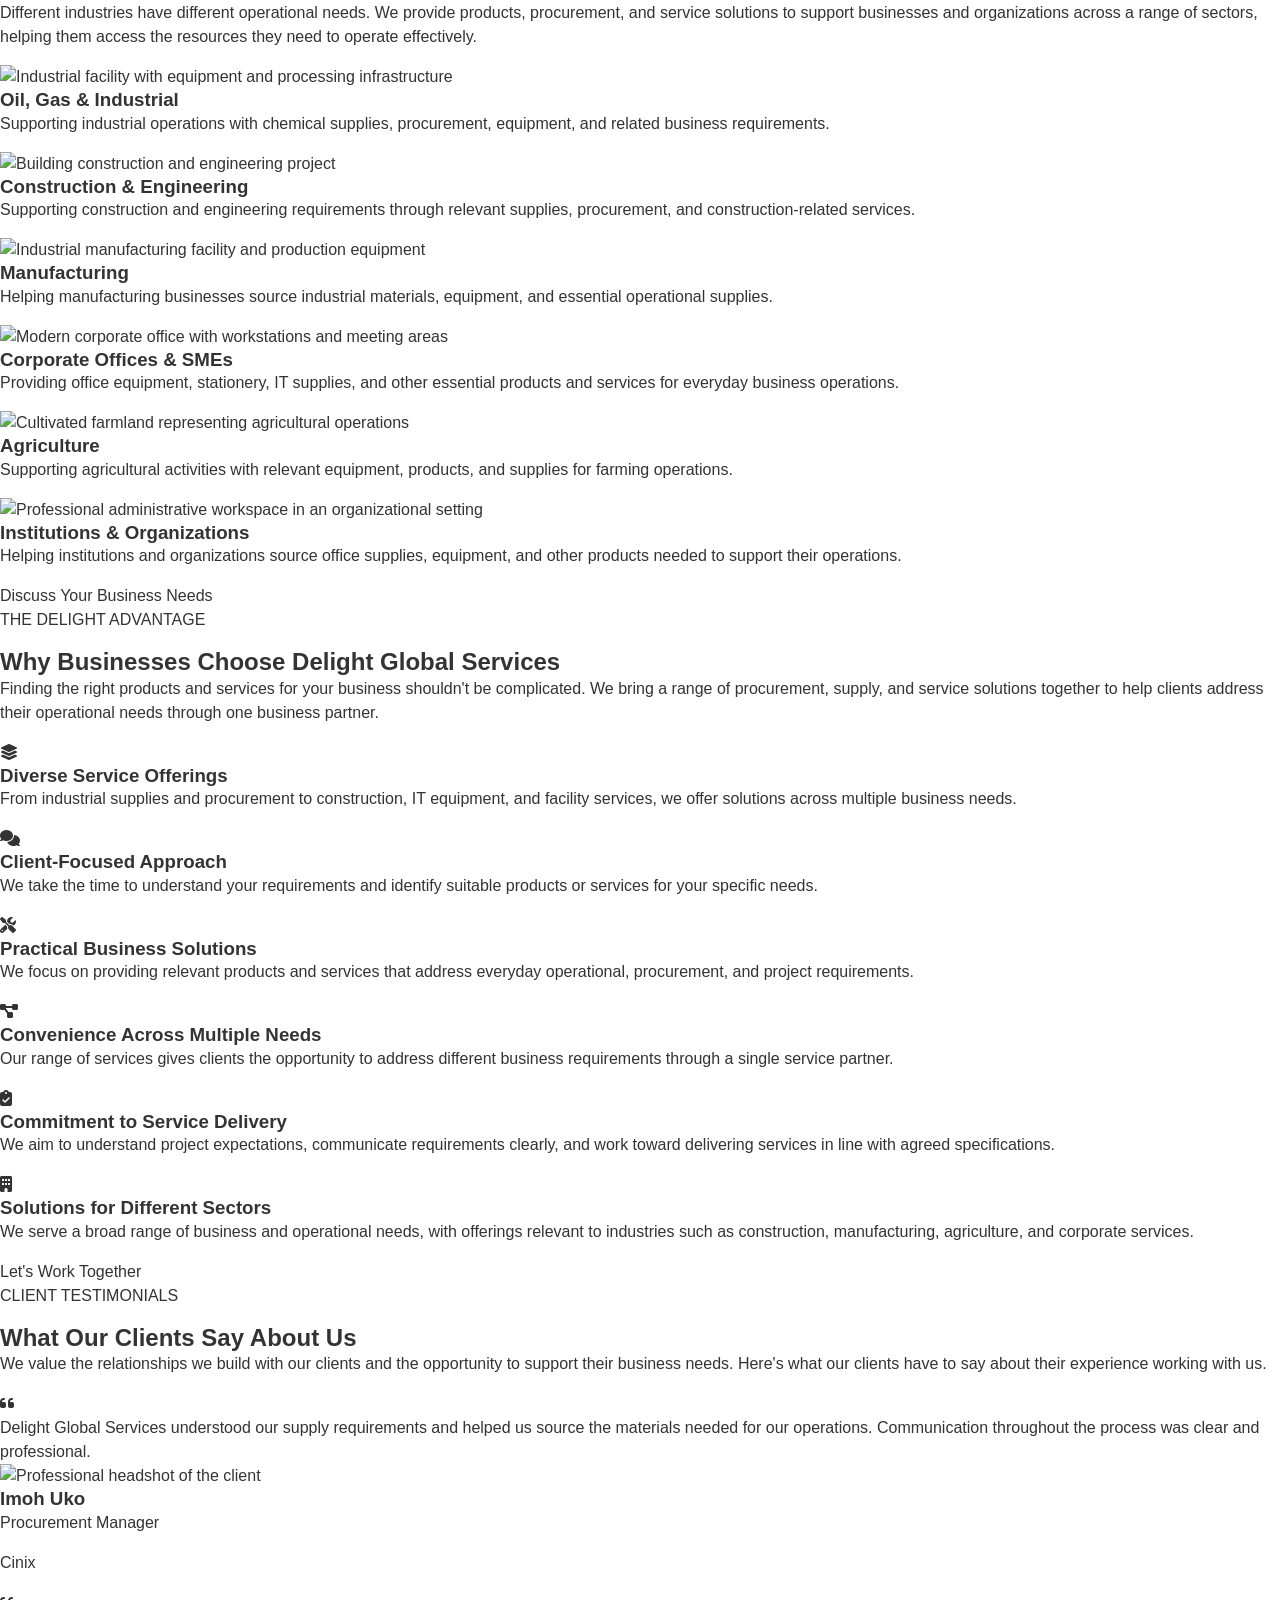
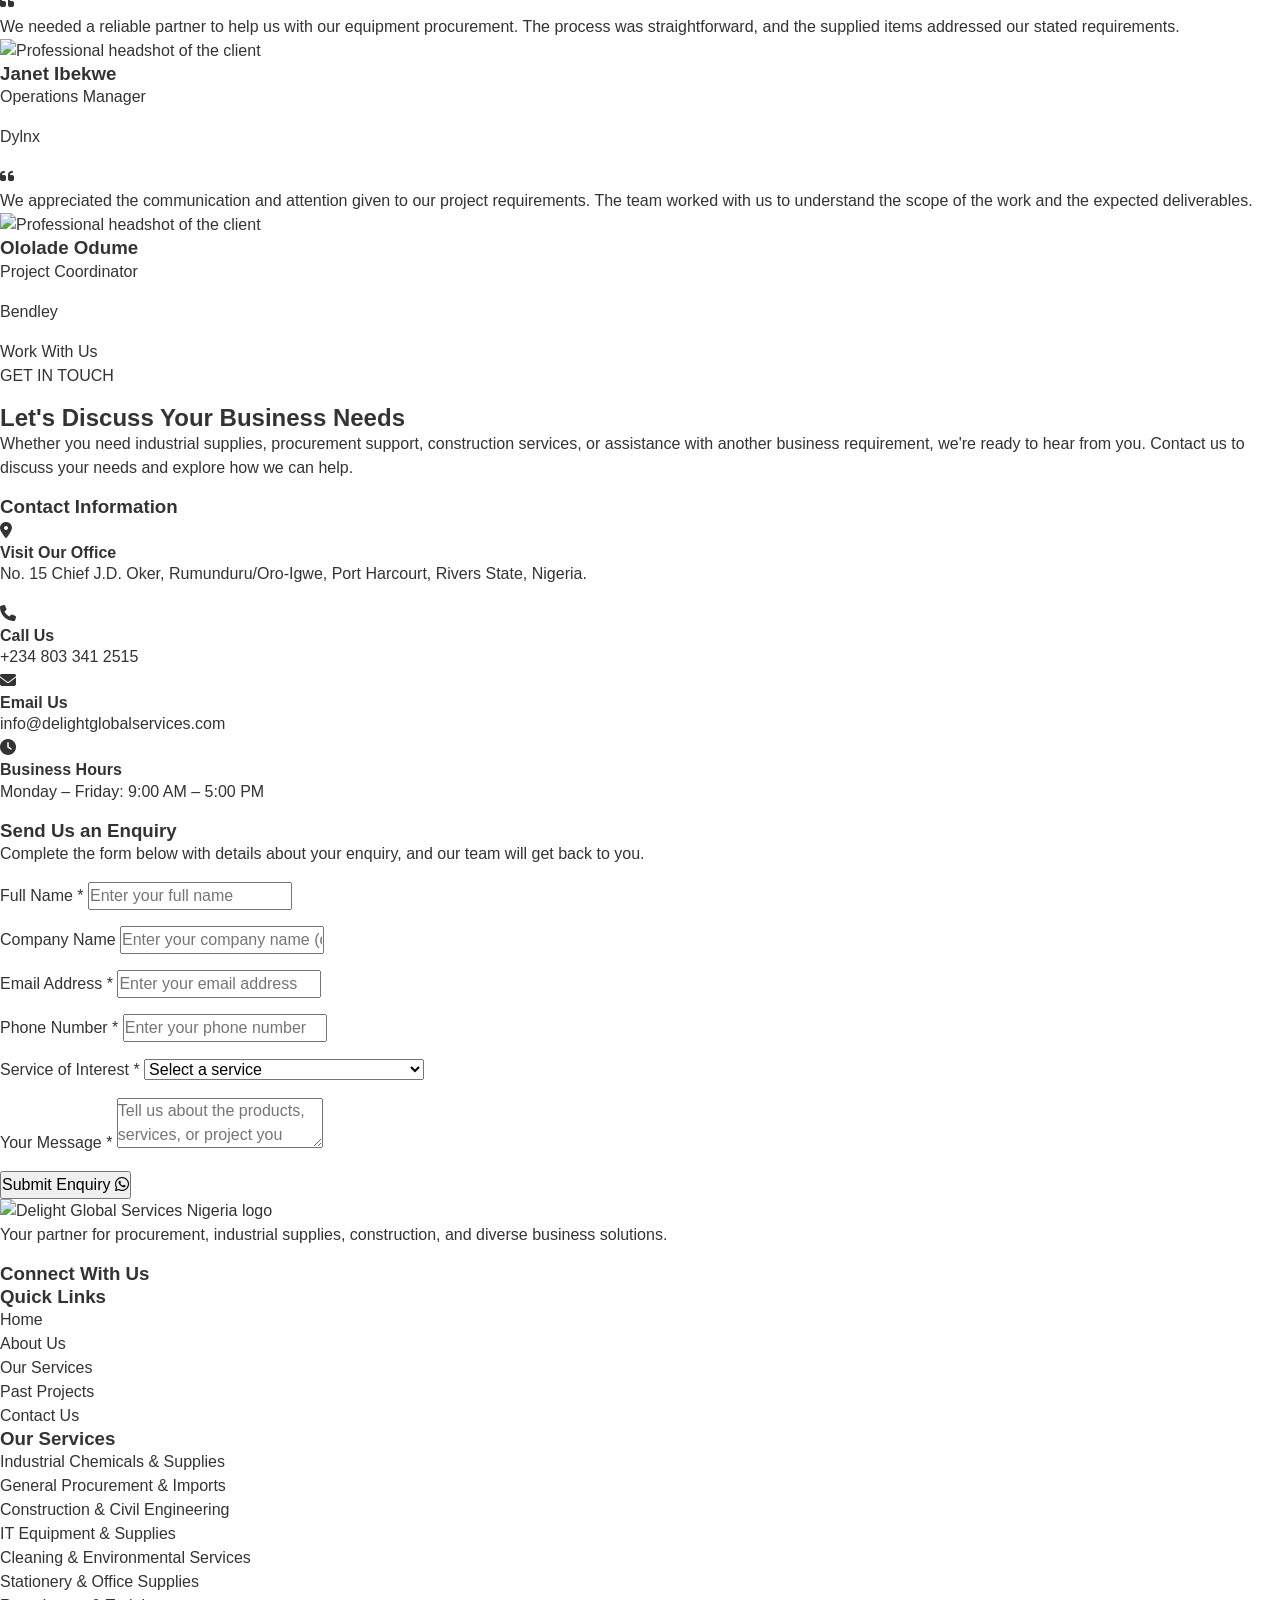
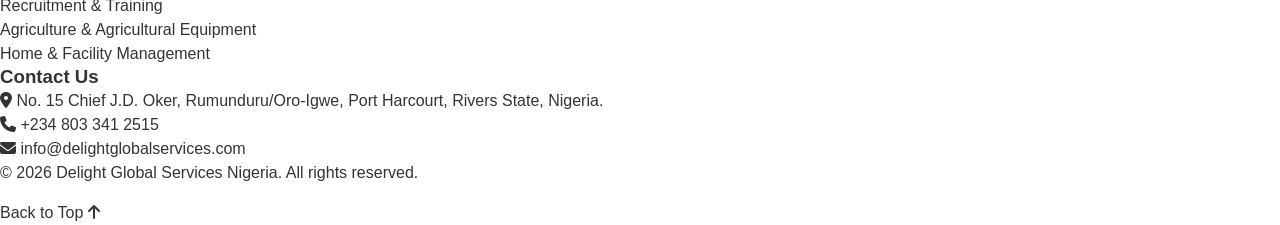
==== commit c68b7fc0: "mod: for deployment" ====
--- a/index.html
+++ b/index.html
@@ -381,6 +381,6 @@
     </footer>
 
     <!-- Main JavaScript -->
-    <script type="module" src="/js/main.js"></script>
+    <script type="module" src="./js/main.js"></script>
   </body>
 </html>
--- a/css/styles.css
+++ b/css/styles.css
@@ -1,12 +1,12 @@
 @import url("./base.css");
 @import url("./css/layout.css");
-@import url("/css/navbar.css");
-@import url("/css/hero.css");
-@import url("/css/about.css");
-@import url("/css/services.css");
-@import url("/css/industries.css");
-@import url("/css/why-choose-us.css");
-@import url("/css/testimonials.css");
-@import url("/css/contact.css");
+@import url("./css/navbar.css");
+@import url("./css/hero.css");
+@import url("./css/about.css");
+@import url("./css/services.css");
+@import url("./css/industries.css");
+@import url("./css/why-choose-us.css");
+@import url("./css/testimonials.css");
+@import url("./css/contact.css");
 @import url("./css/footer.css");
 /* @import url("/css/projects.css"); */
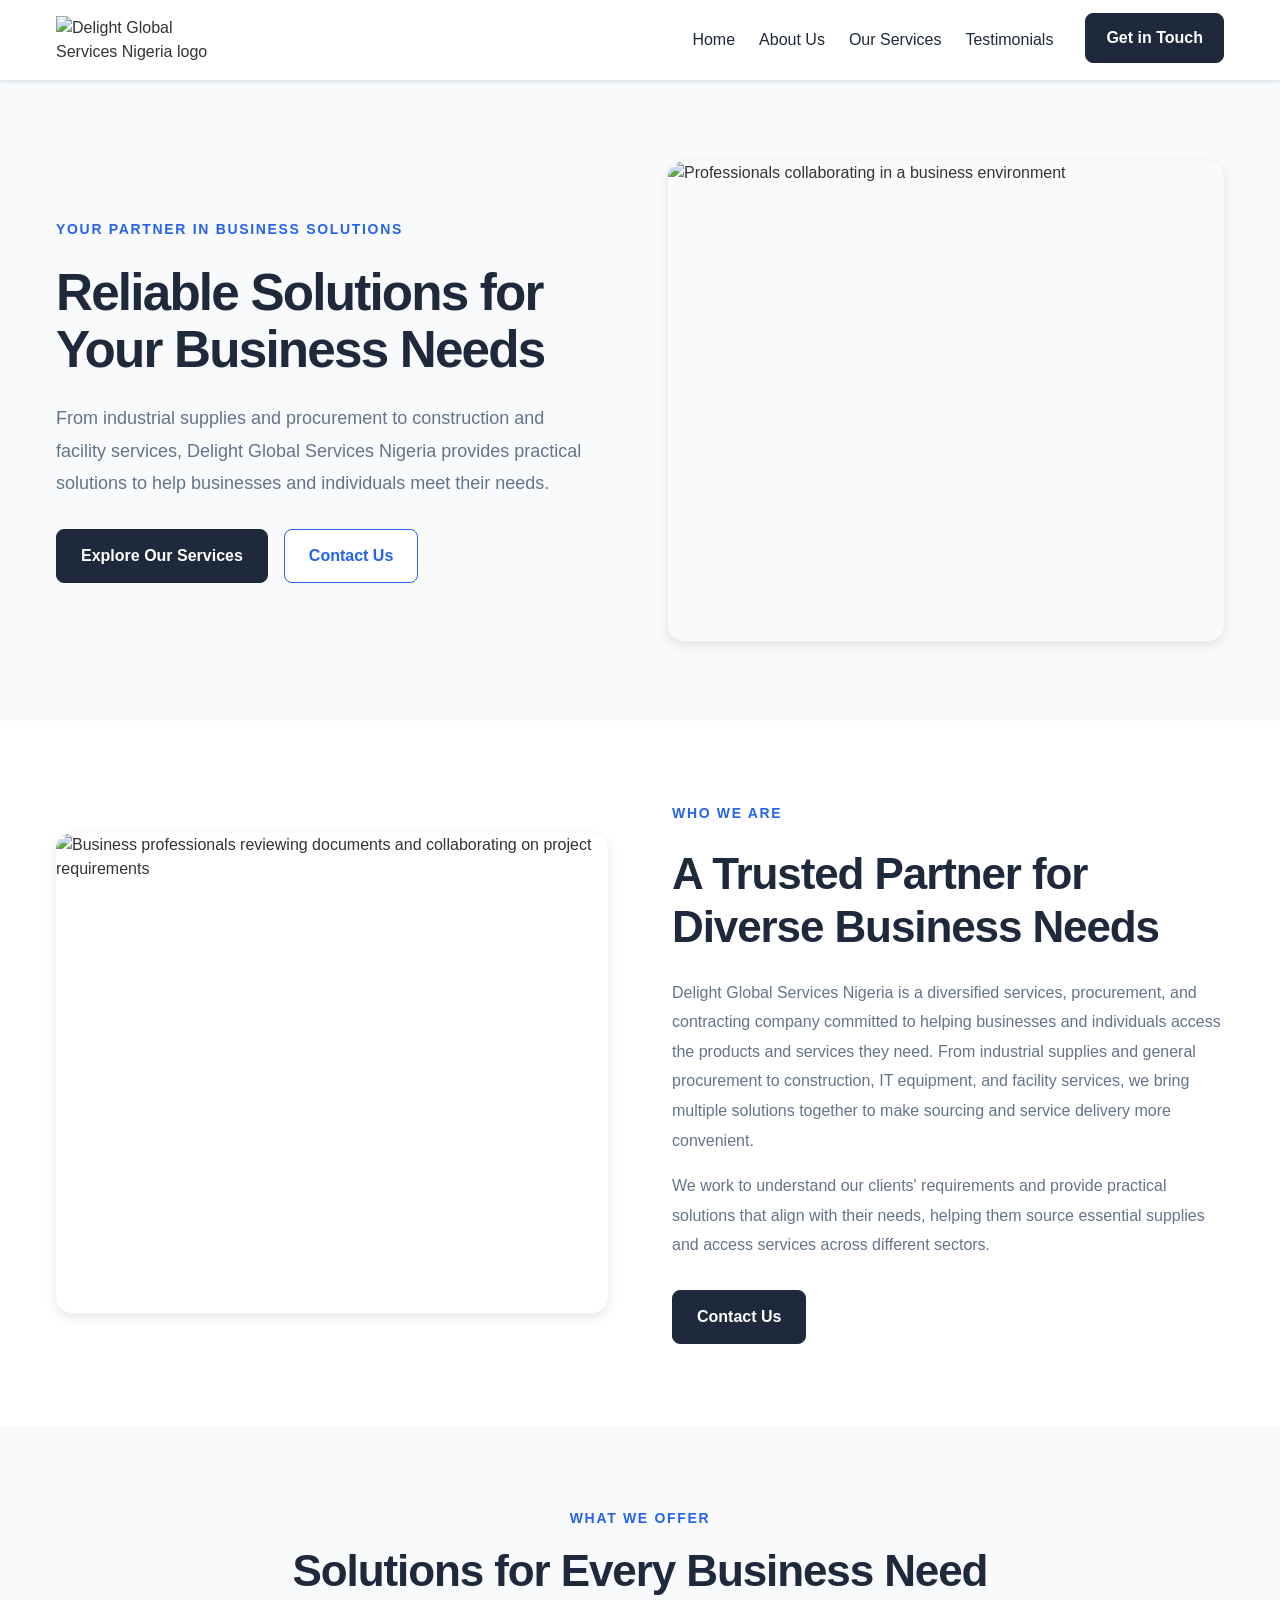
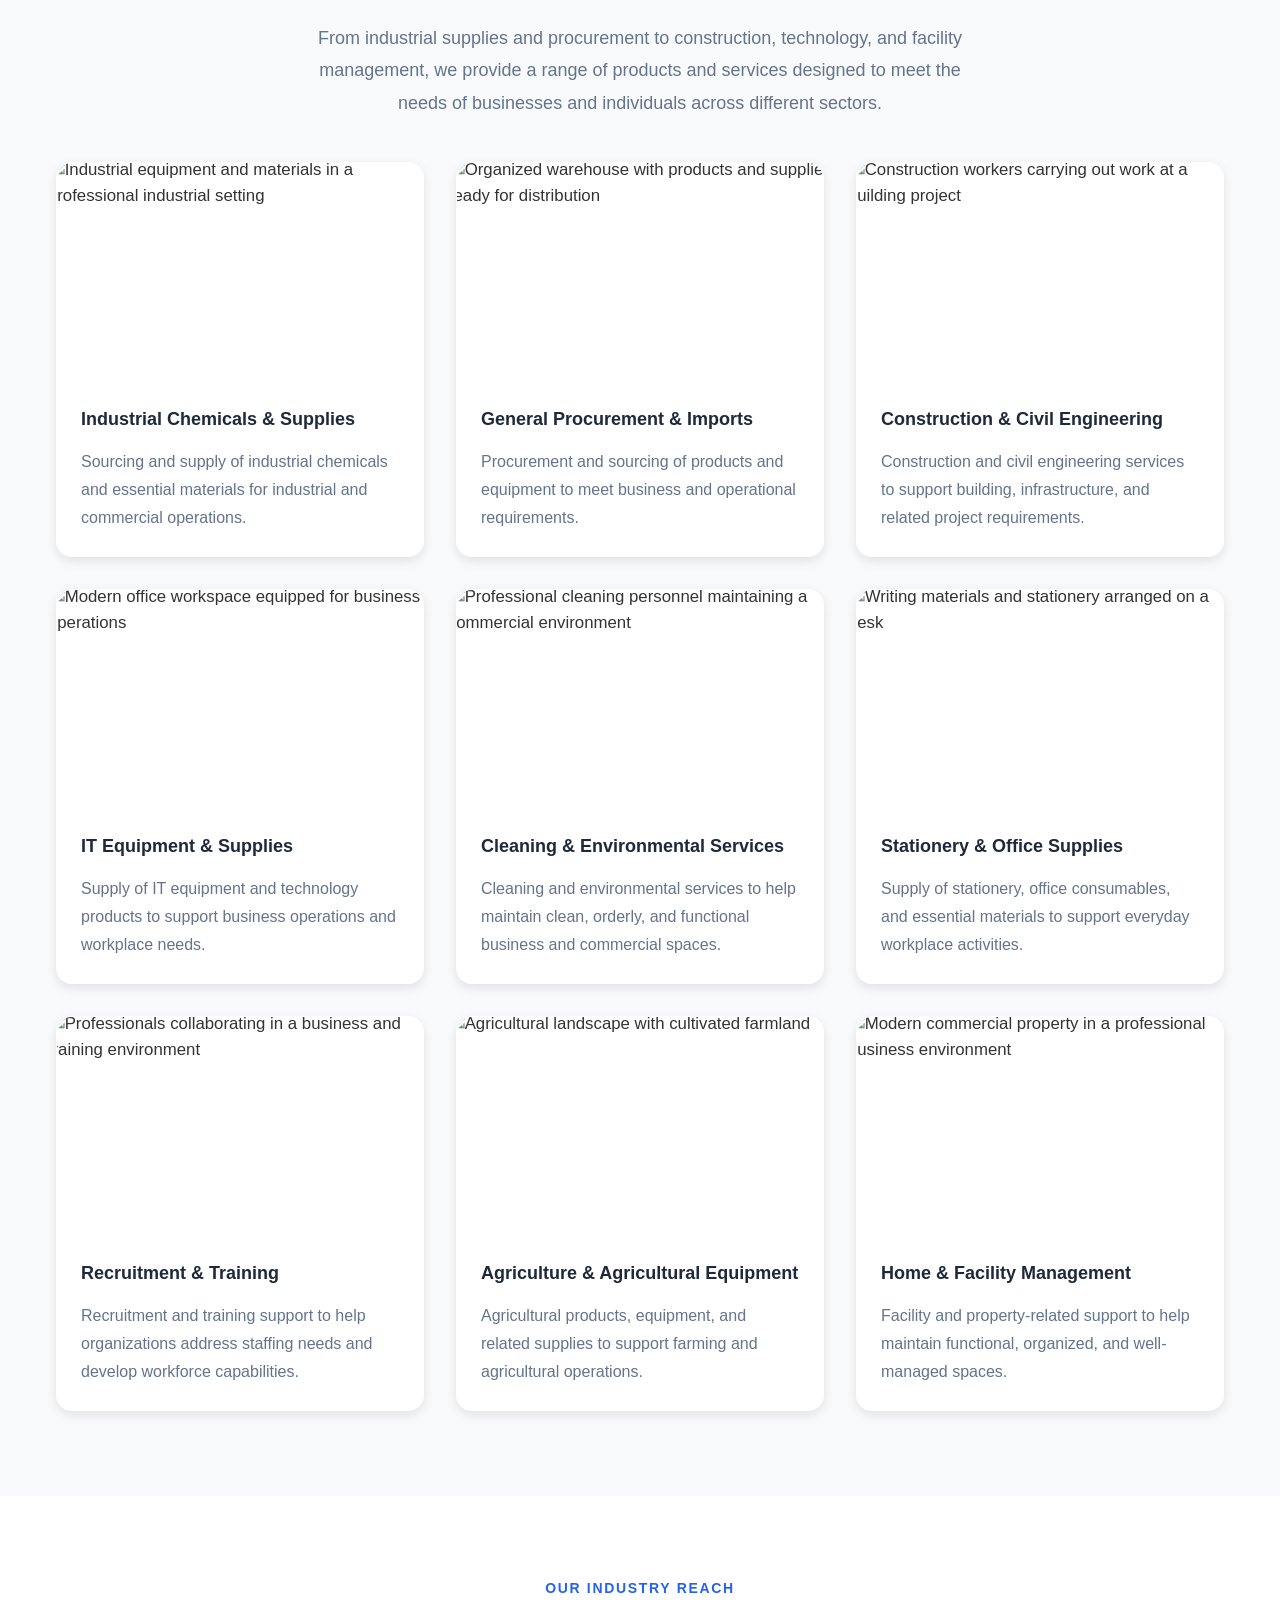
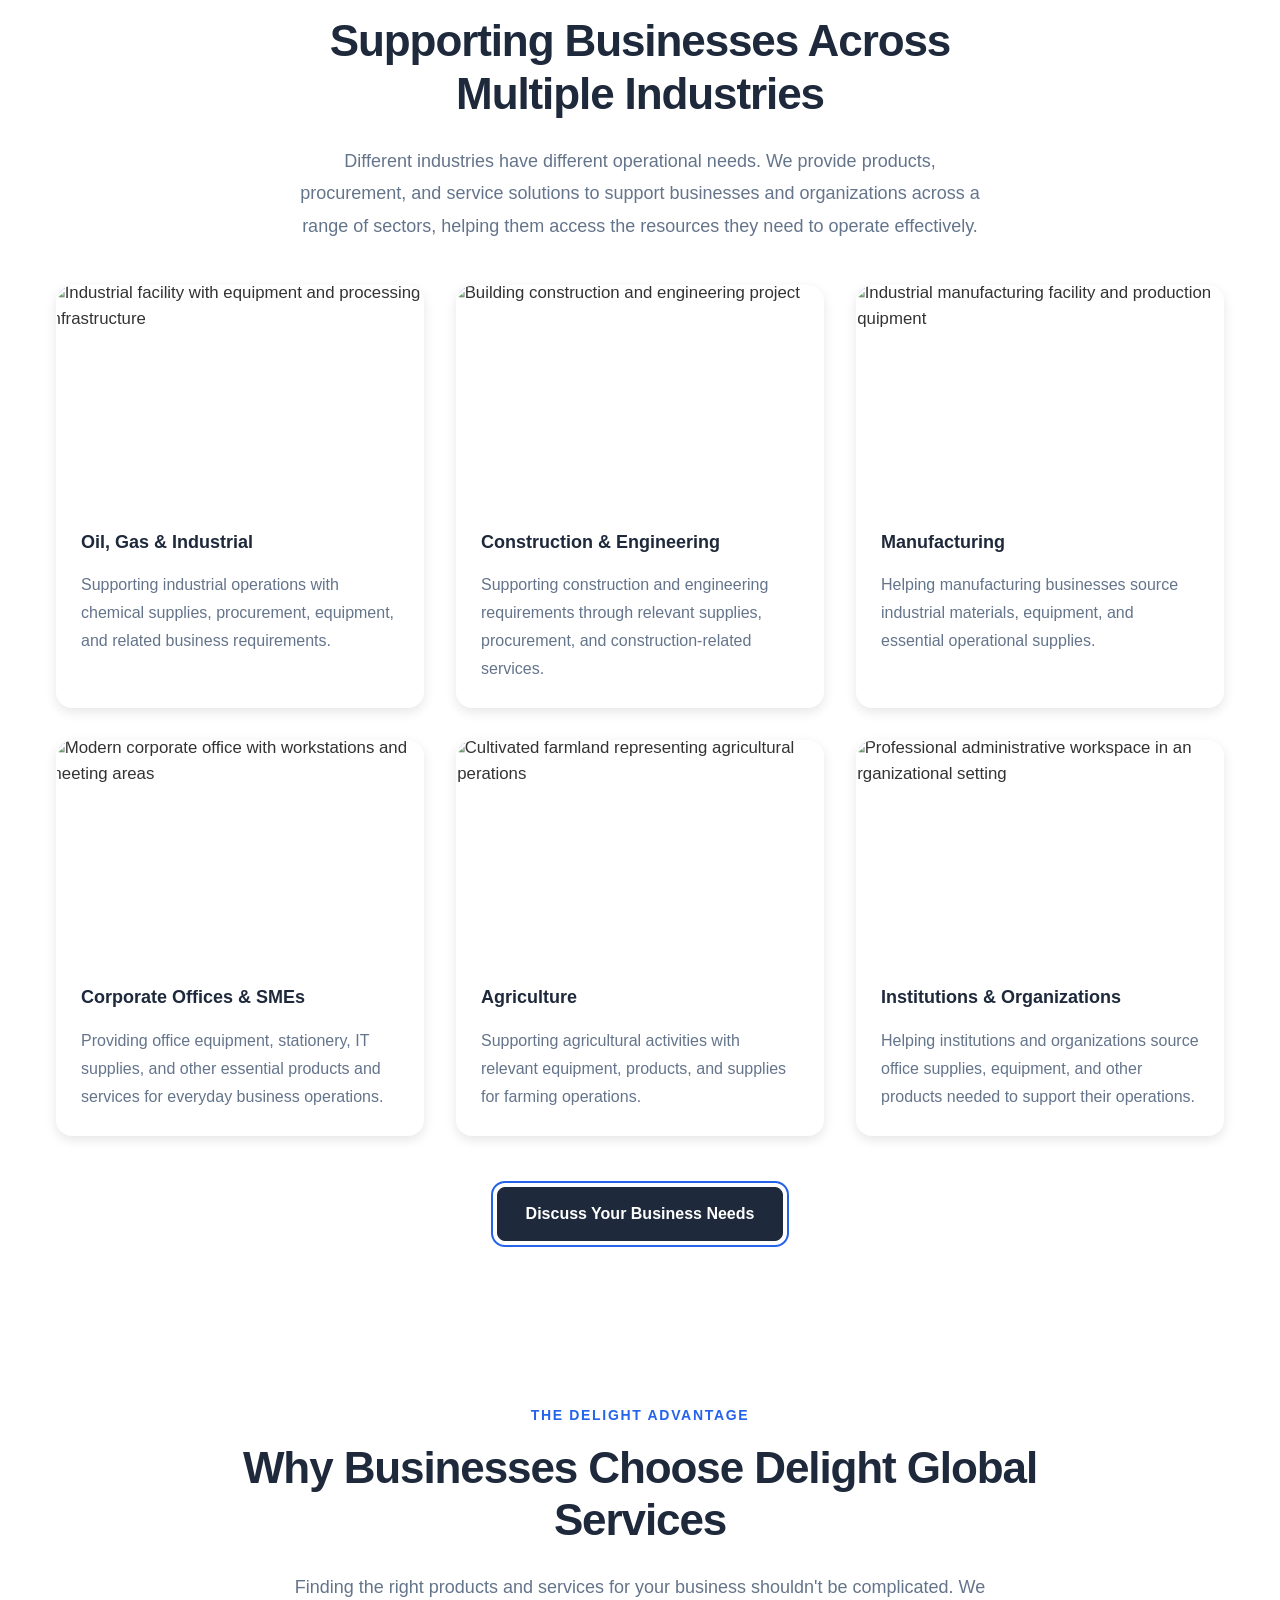
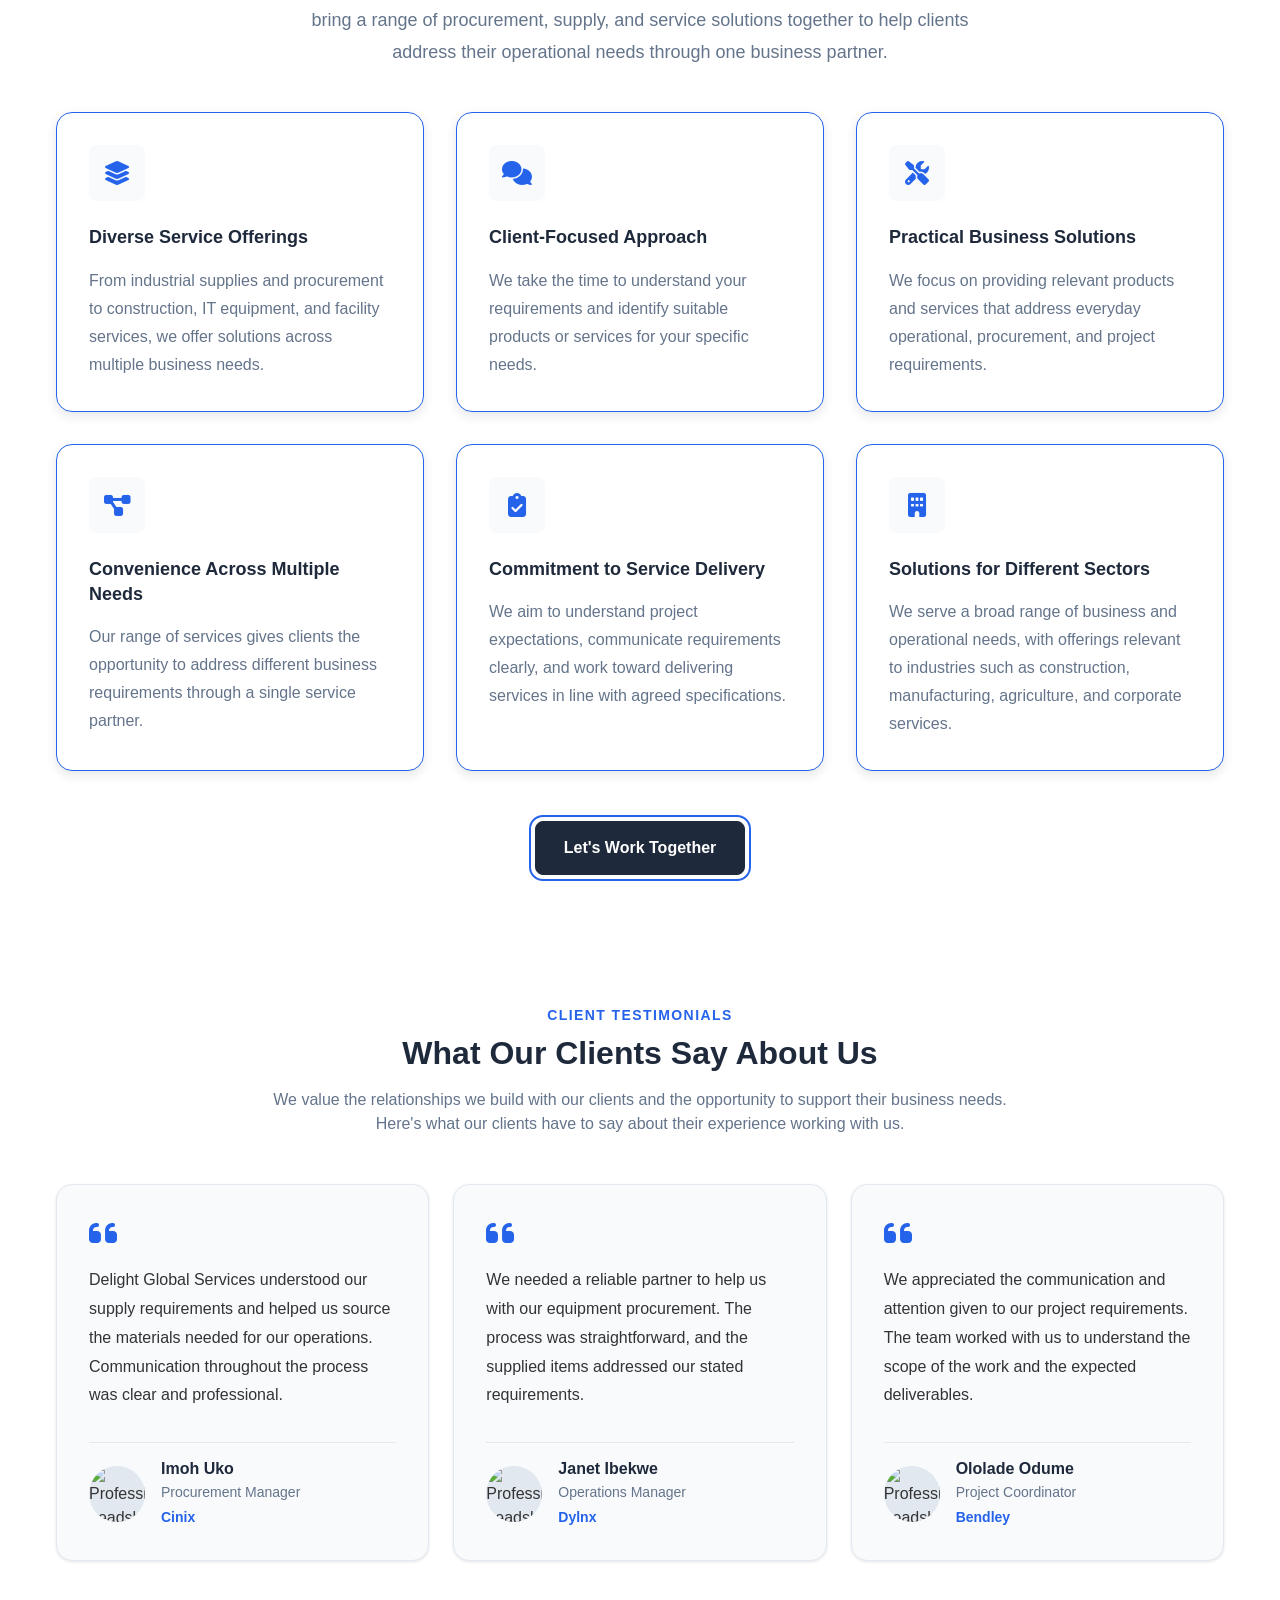
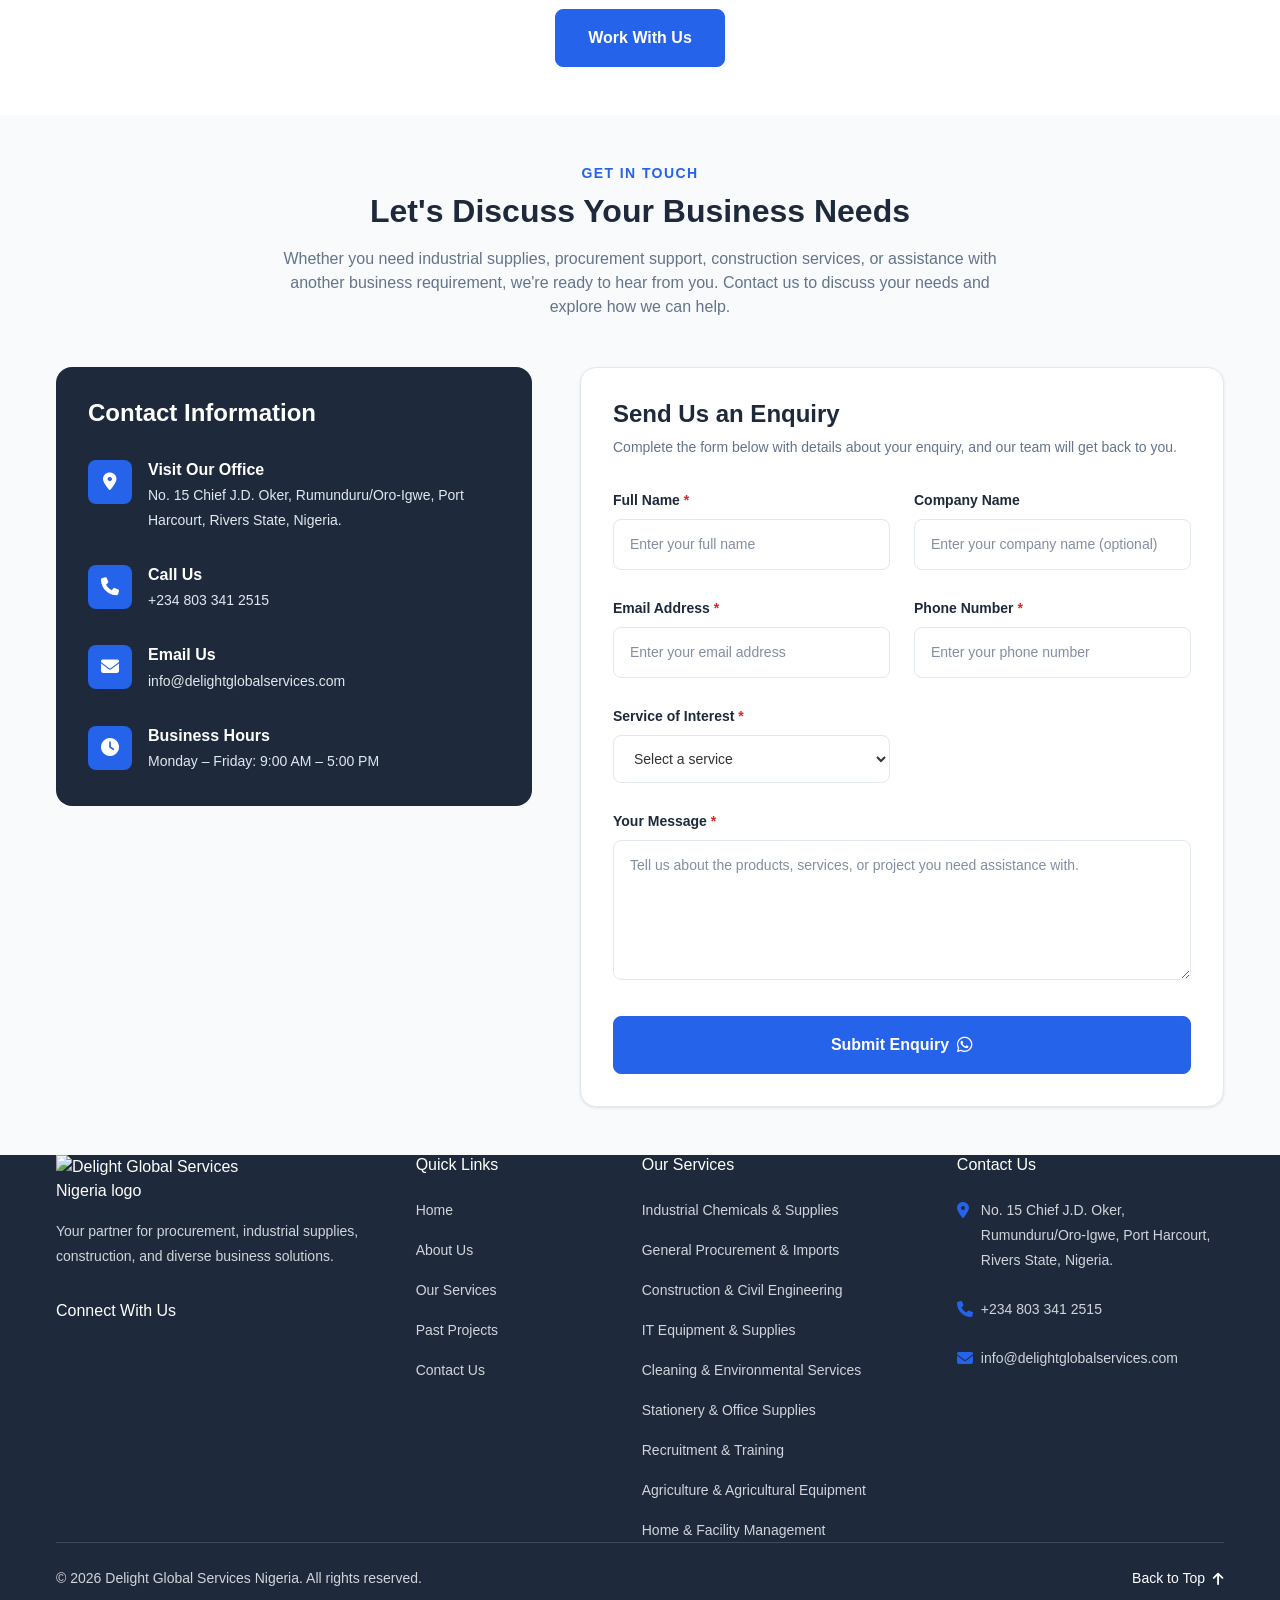
==== commit 6909a240: "mod: for deployments" ====
--- a/index.html
+++ b/index.html
@@ -3,9 +3,44 @@
   <head>
     <meta charset="UTF-8" />
     <meta name="viewport" content="width=device-width, initial-scale=1.0" />
+
+    <!-- Basic SEO Metadata -->
+    <meta name="title" content="Delight Global Services Nigeria" />
+    <meta
+      name="description"
+      content="Your partner in business solutions. Explore our industrial supplies, procurement, construction, and other business services."
+    />
+    <!-- Open Graph Metadata: WhatsApp, Facebook, LinkedIn, etc. -->
+    <meta property="og:type" content="website" />
+    <meta property="og:title" content="Delight Global Services Nigeria" />
+    <meta
+      property="og:description"
+      content="Reliable solutions for your business needs, from industrial supplies and procurement to construction and facility services."
+    />
+    <meta
+      property="og:image"
+      content="https://res.cloudinary.com/dskpdlvxu/image/upload/v1793180235/logo_xjebvk.jpg"
+    />
+    <meta
+      property="og:url"
+      content="https://davidinmichael.github.io/delight-global/"
+    />
+    <meta property="og:site_name" content="Delight Global Services Nigeria" />
+    <!-- Twitter/X Link Preview -->
+    <meta name="twitter:card" content="summary_large_image" />
+    <meta name="twitter:title" content="Delight Global Services Nigeria" />
+    <meta
+      name="twitter:description"
+      content="Reliable solutions for your business needs, from procurement and industrial supplies to construction and facility services."
+    />
+    <meta
+      name="twitter:image"
+      content="https://res.cloudinary.com/dskpdlvxu/image/upload/v1793178122/about_gxapvk.jpg"
+    />
+
     <link rel="shortcut icon" href="" type="image/x-icon" />
 
-    <title>Delight Global Services</title>
+    <title>Delight Global Services Nigeria | Business Solutions</title>
 
     <!-- Font Awesome -->
     <link
--- a/css/styles.css
+++ b/css/styles.css
@@ -1,12 +1,12 @@
 @import url("./base.css");
-@import url("./css/layout.css");
-@import url("./css/navbar.css");
-@import url("./css/hero.css");
-@import url("./css/about.css");
-@import url("./css/services.css");
-@import url("./css/industries.css");
-@import url("./css/why-choose-us.css");
-@import url("./css/testimonials.css");
-@import url("./css/contact.css");
-@import url("./css/footer.css");
+@import url("./layout.css");
+@import url("./navbar.css");
+@import url("./hero.css");
+@import url("./about.css");
+@import url("./services.css");
+@import url("./industries.css");
+@import url("./why-choose-us.css");
+@import url("./testimonials.css");
+@import url("./contact.css");
+@import url("./footer.css");
 /* @import url("/css/projects.css"); */
